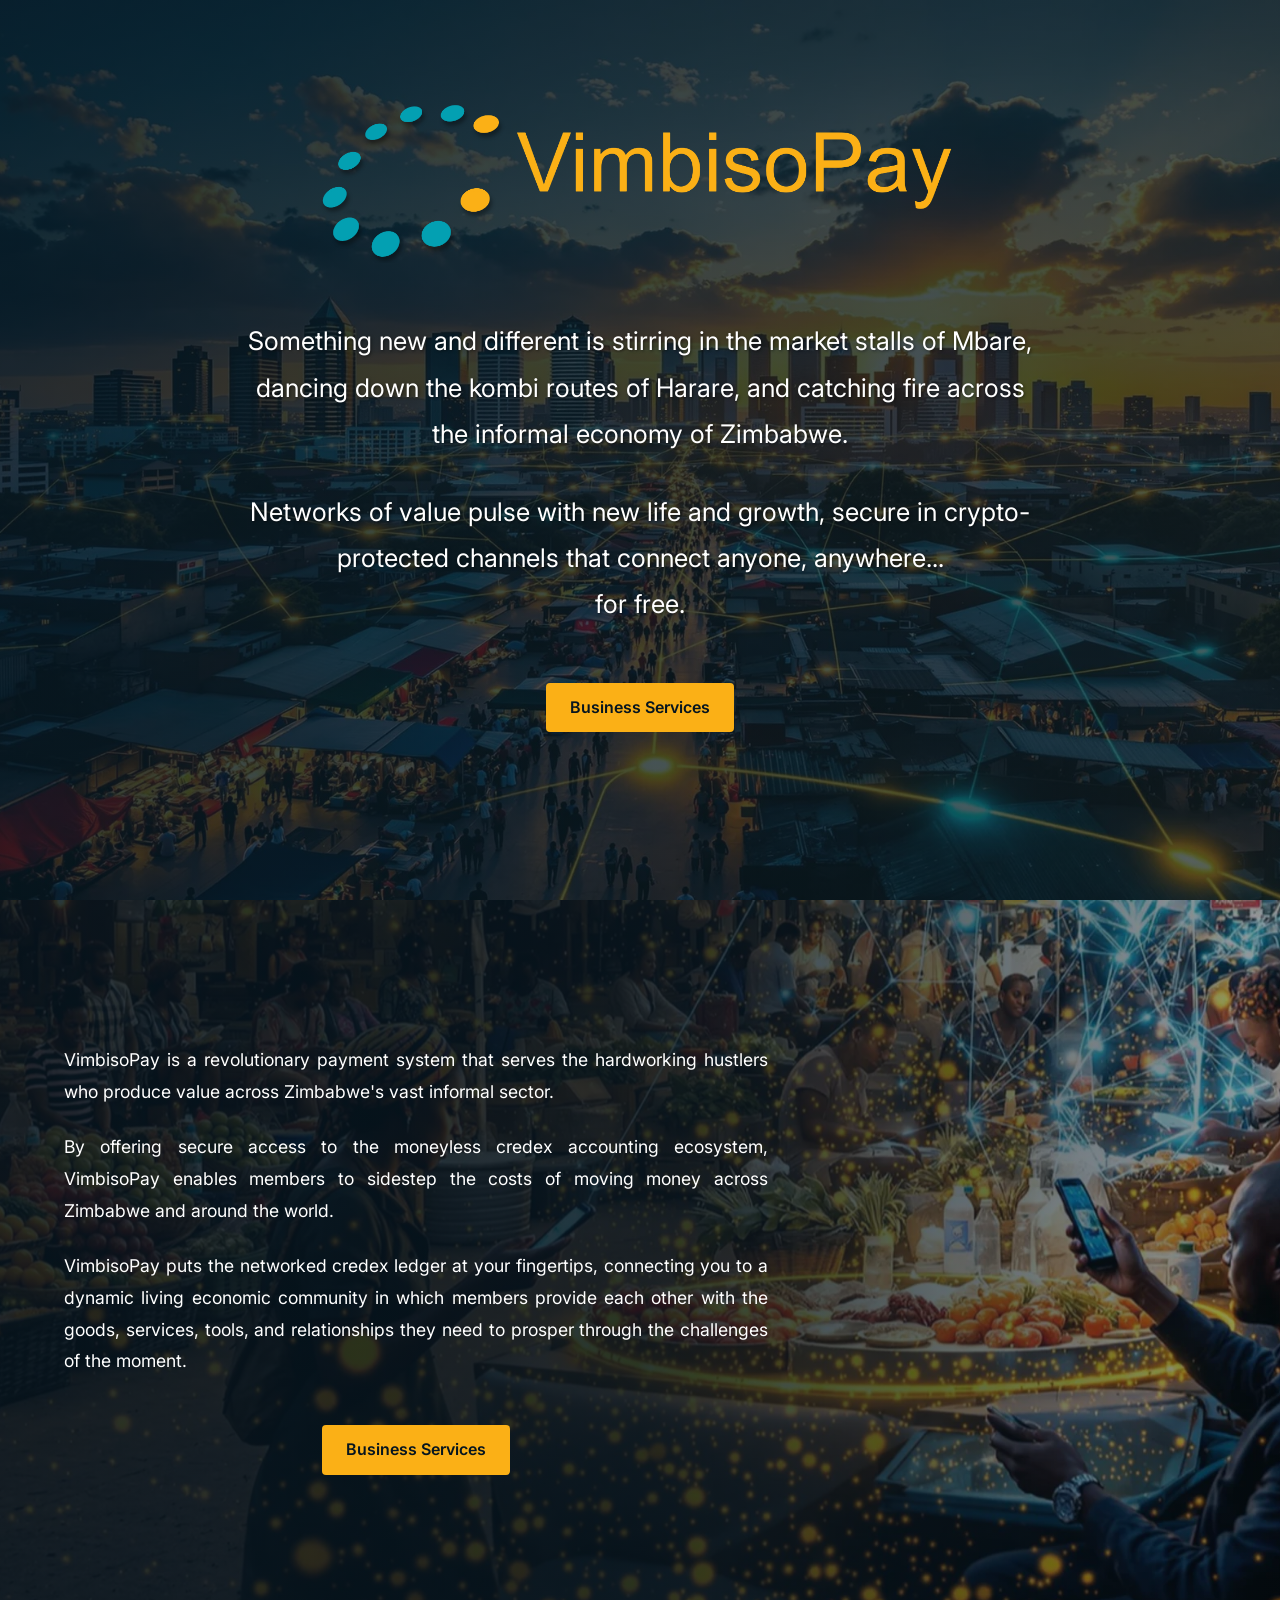
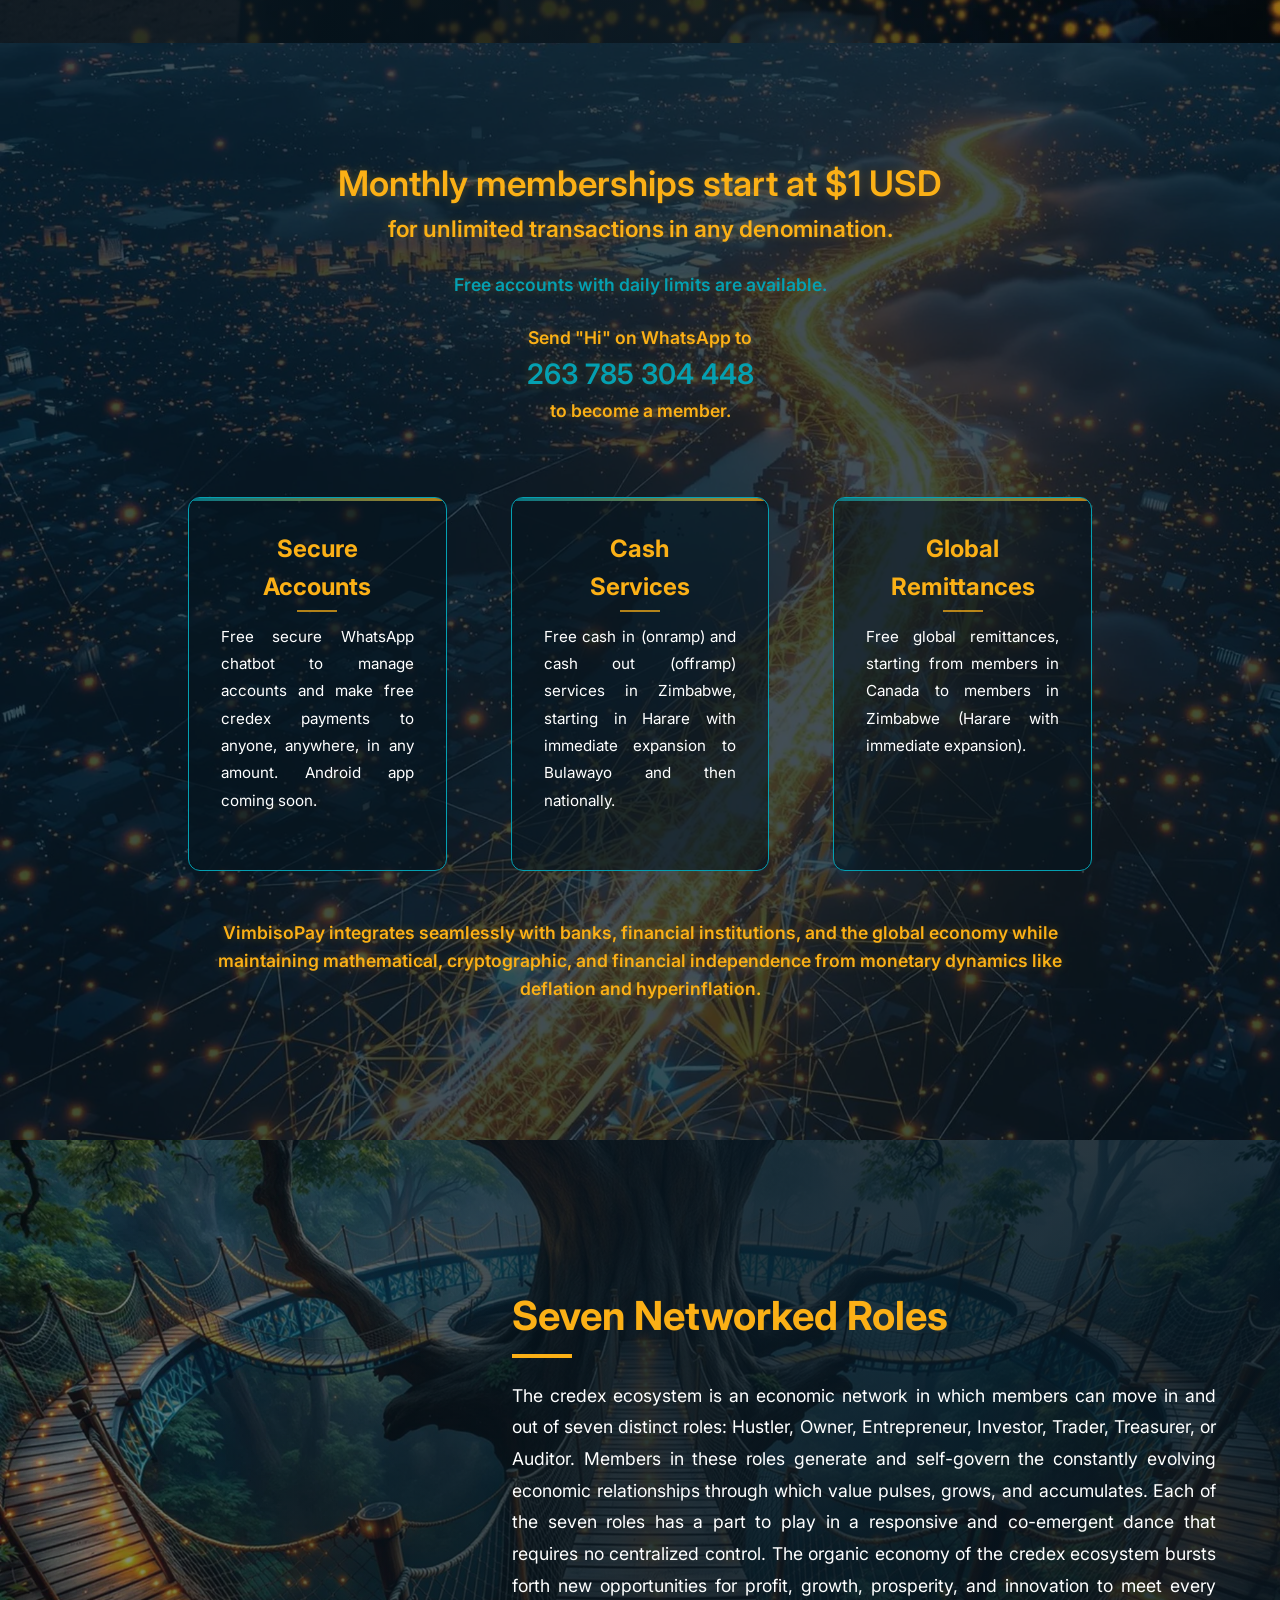
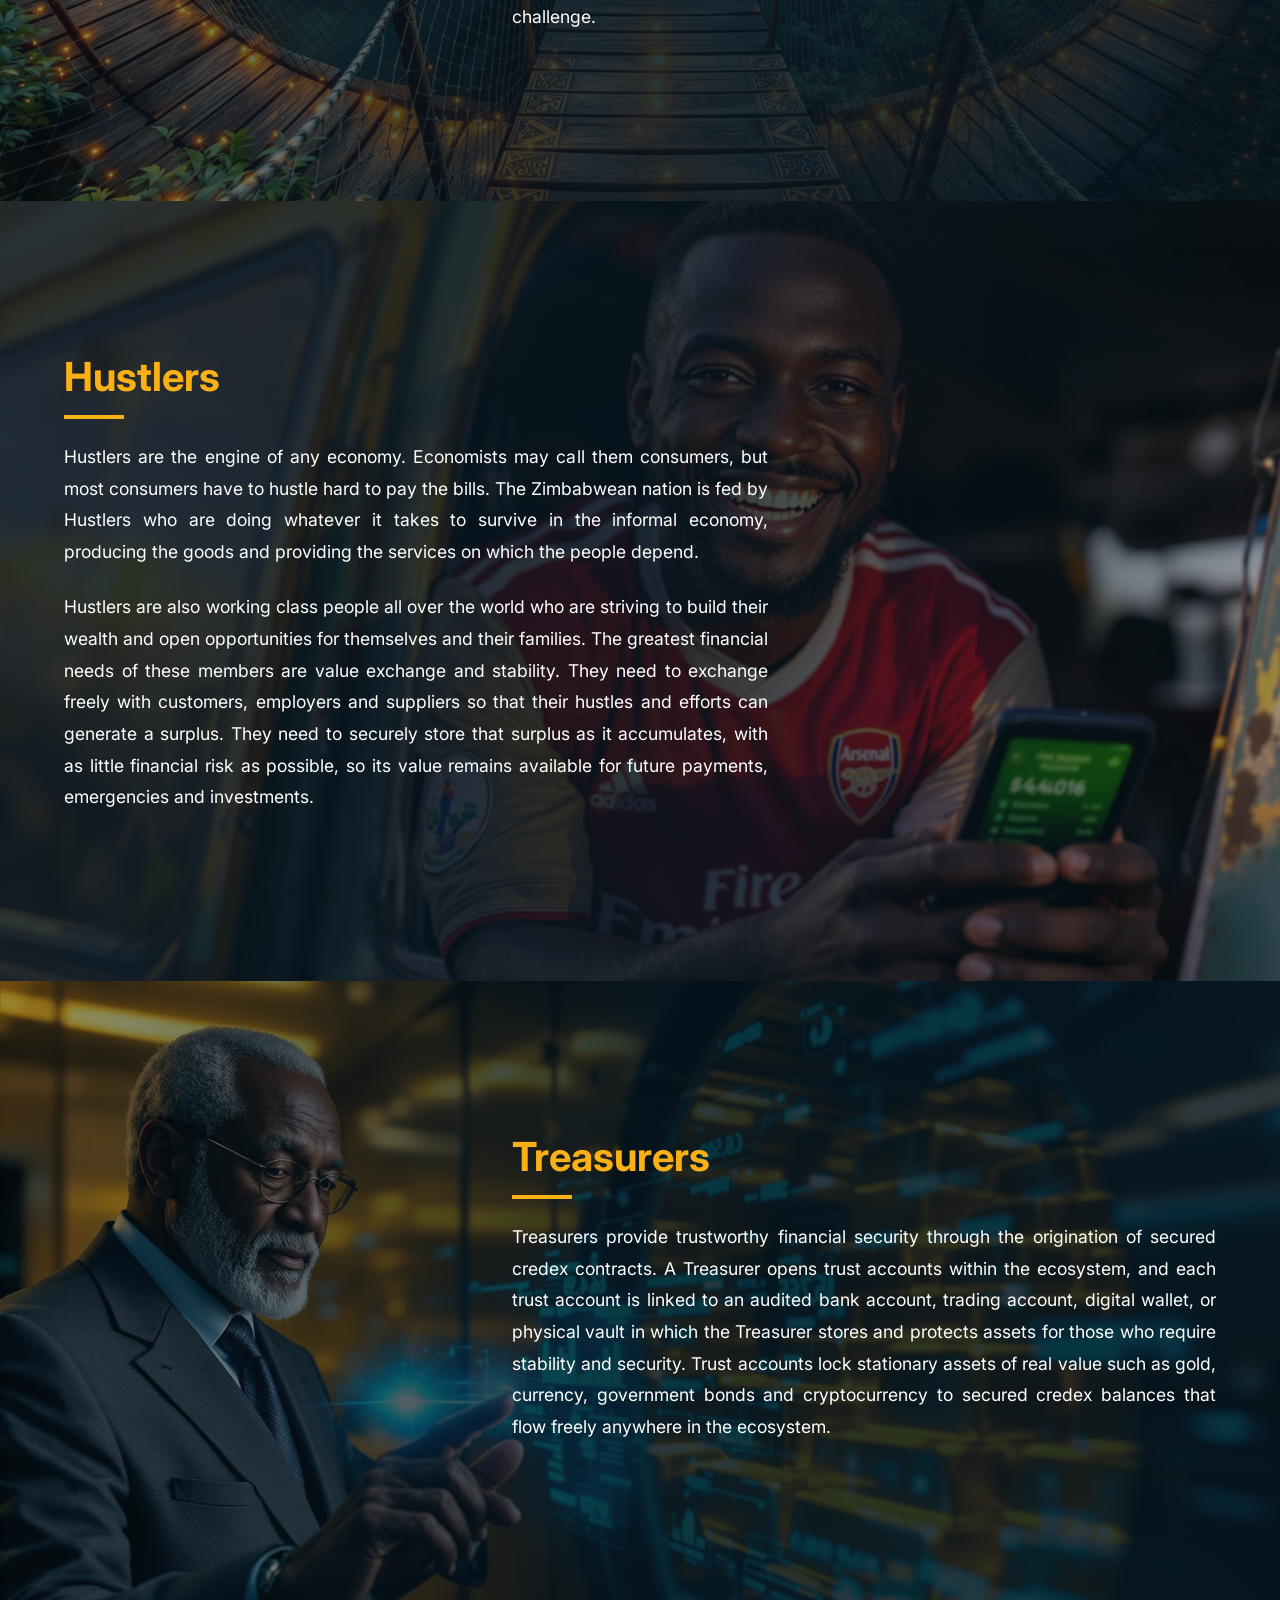
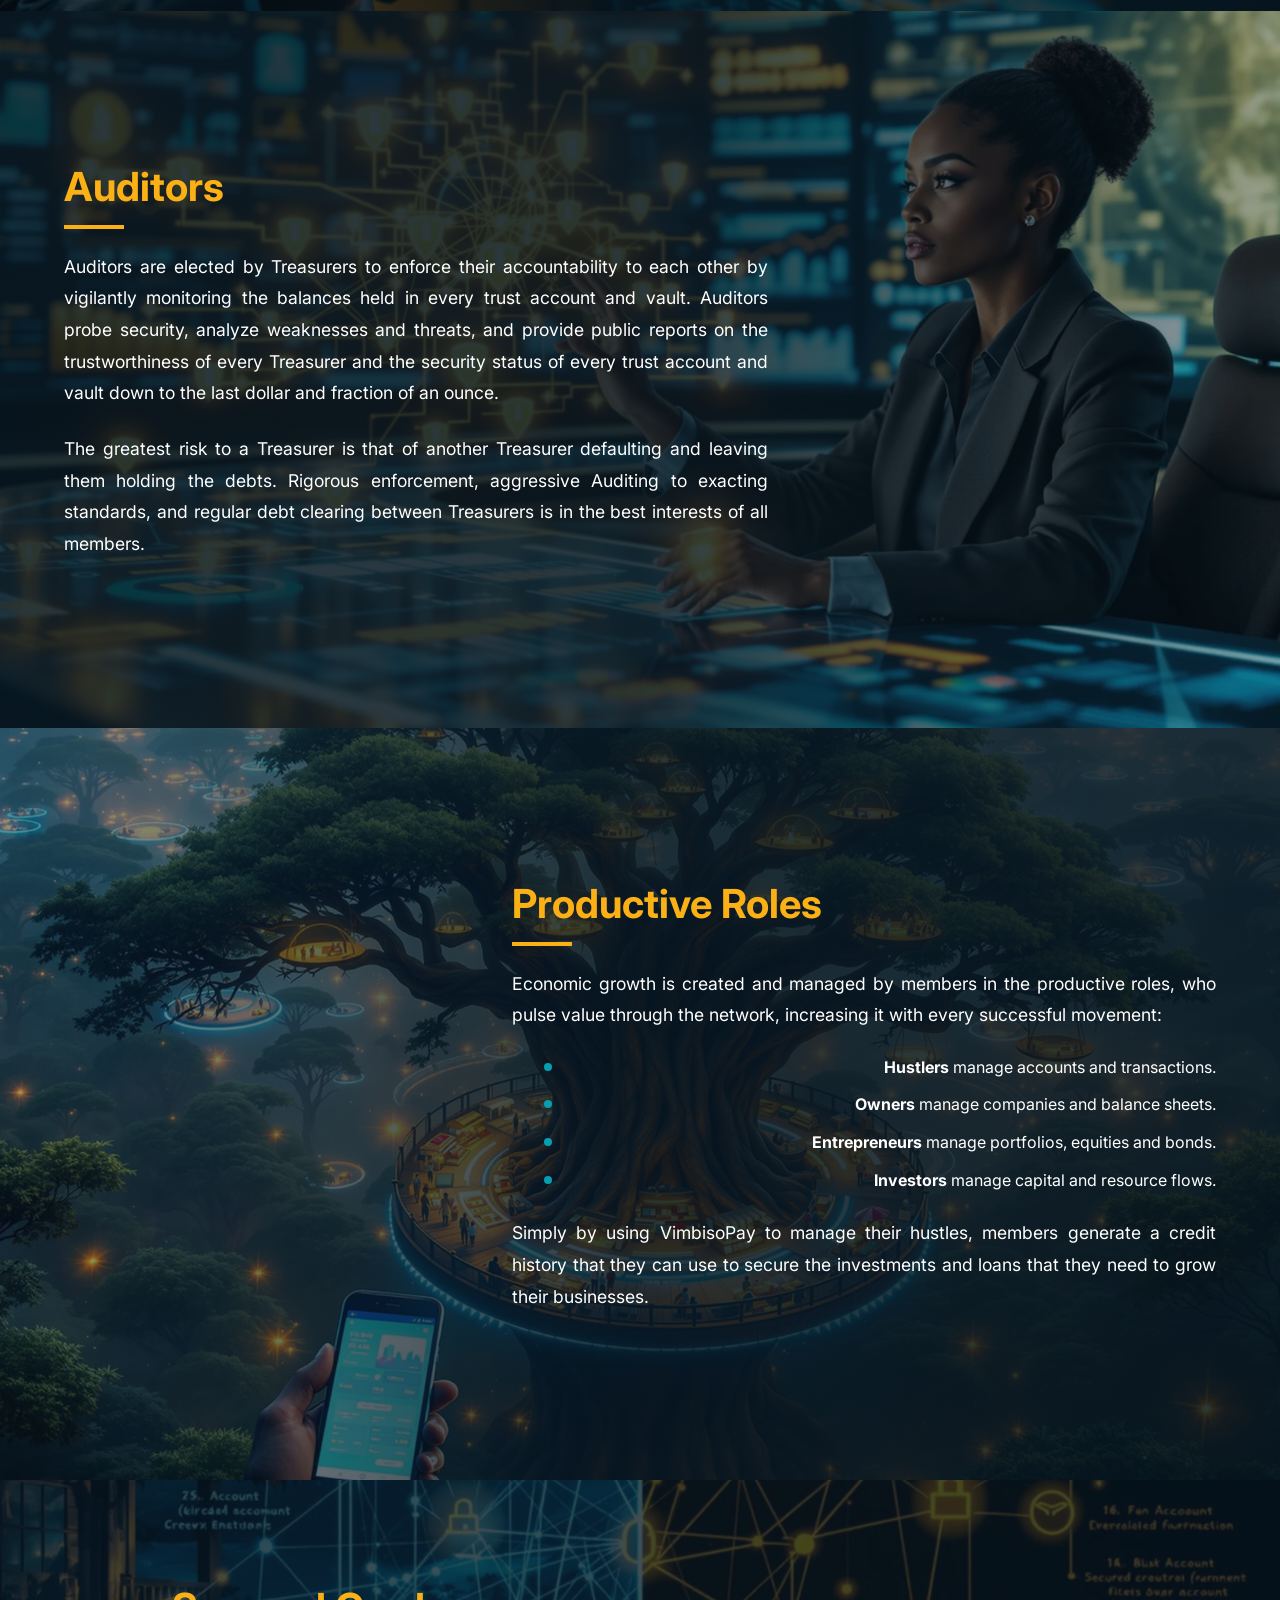
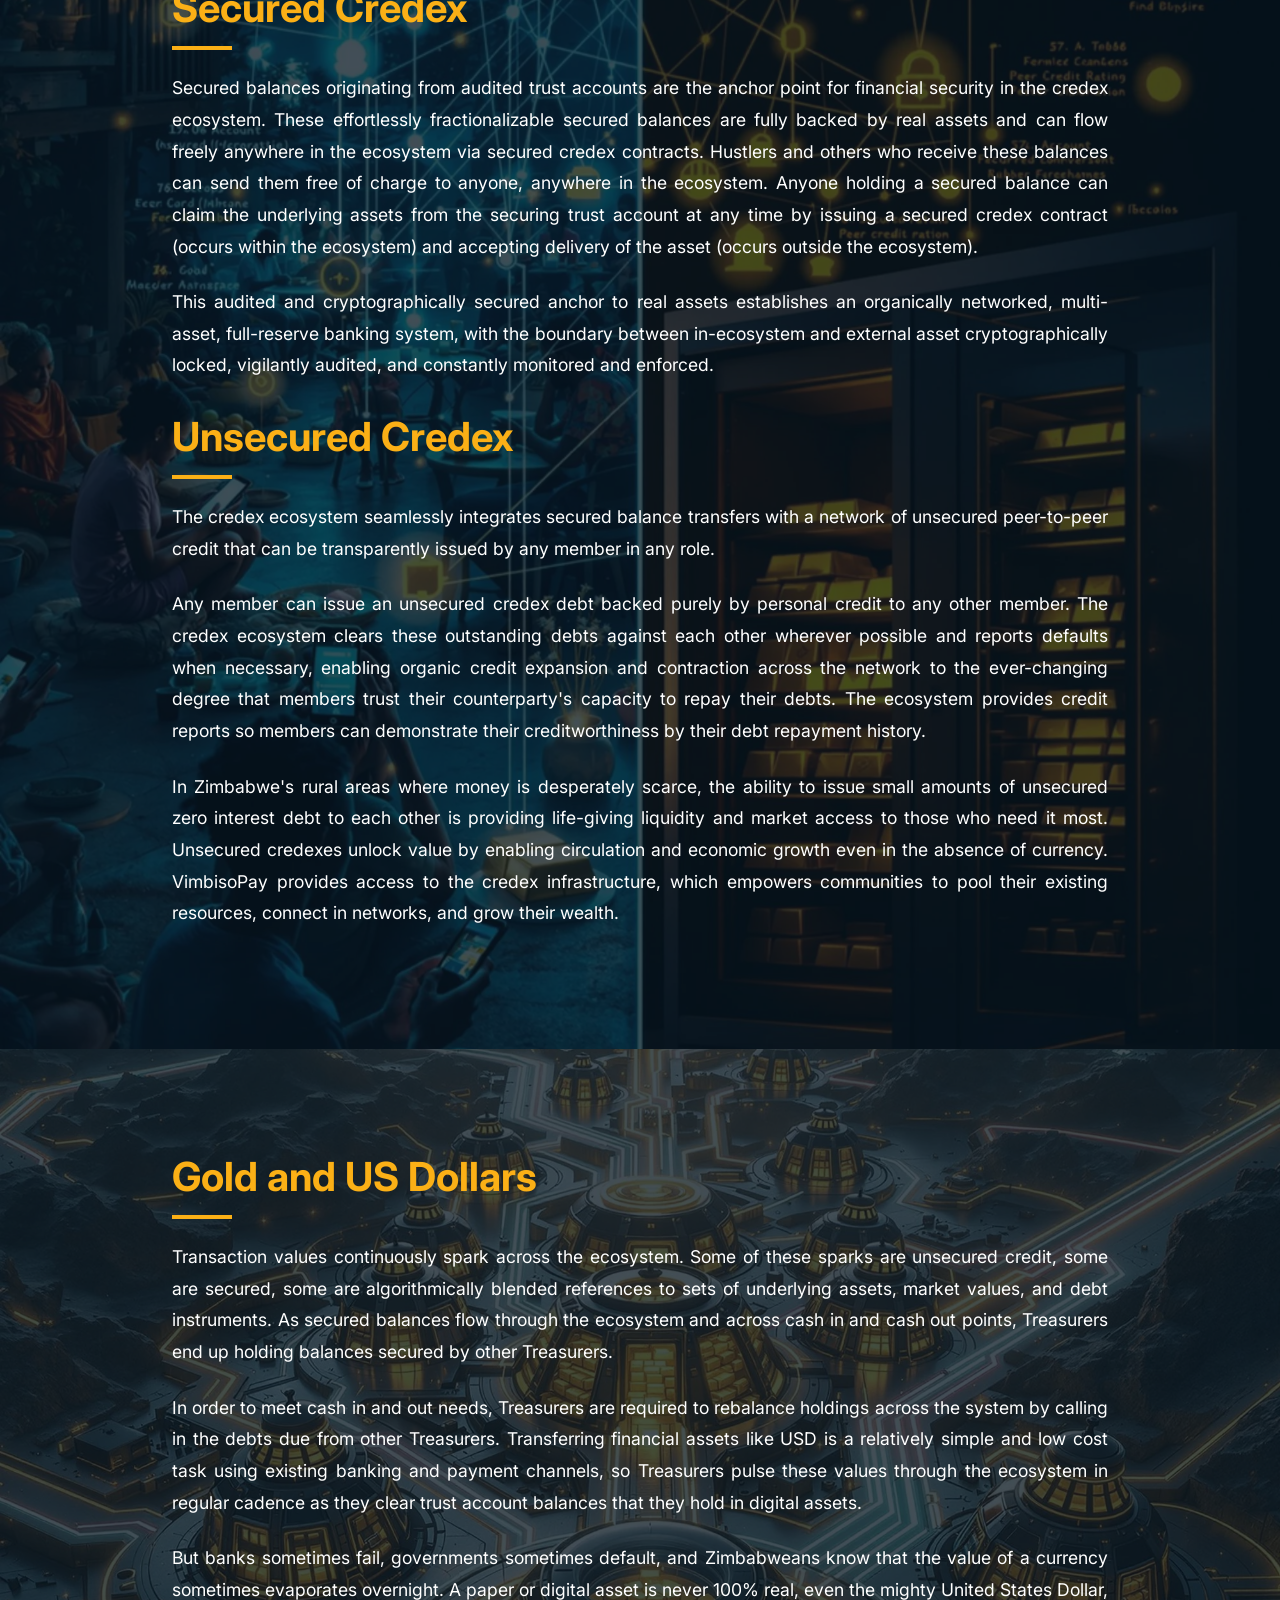
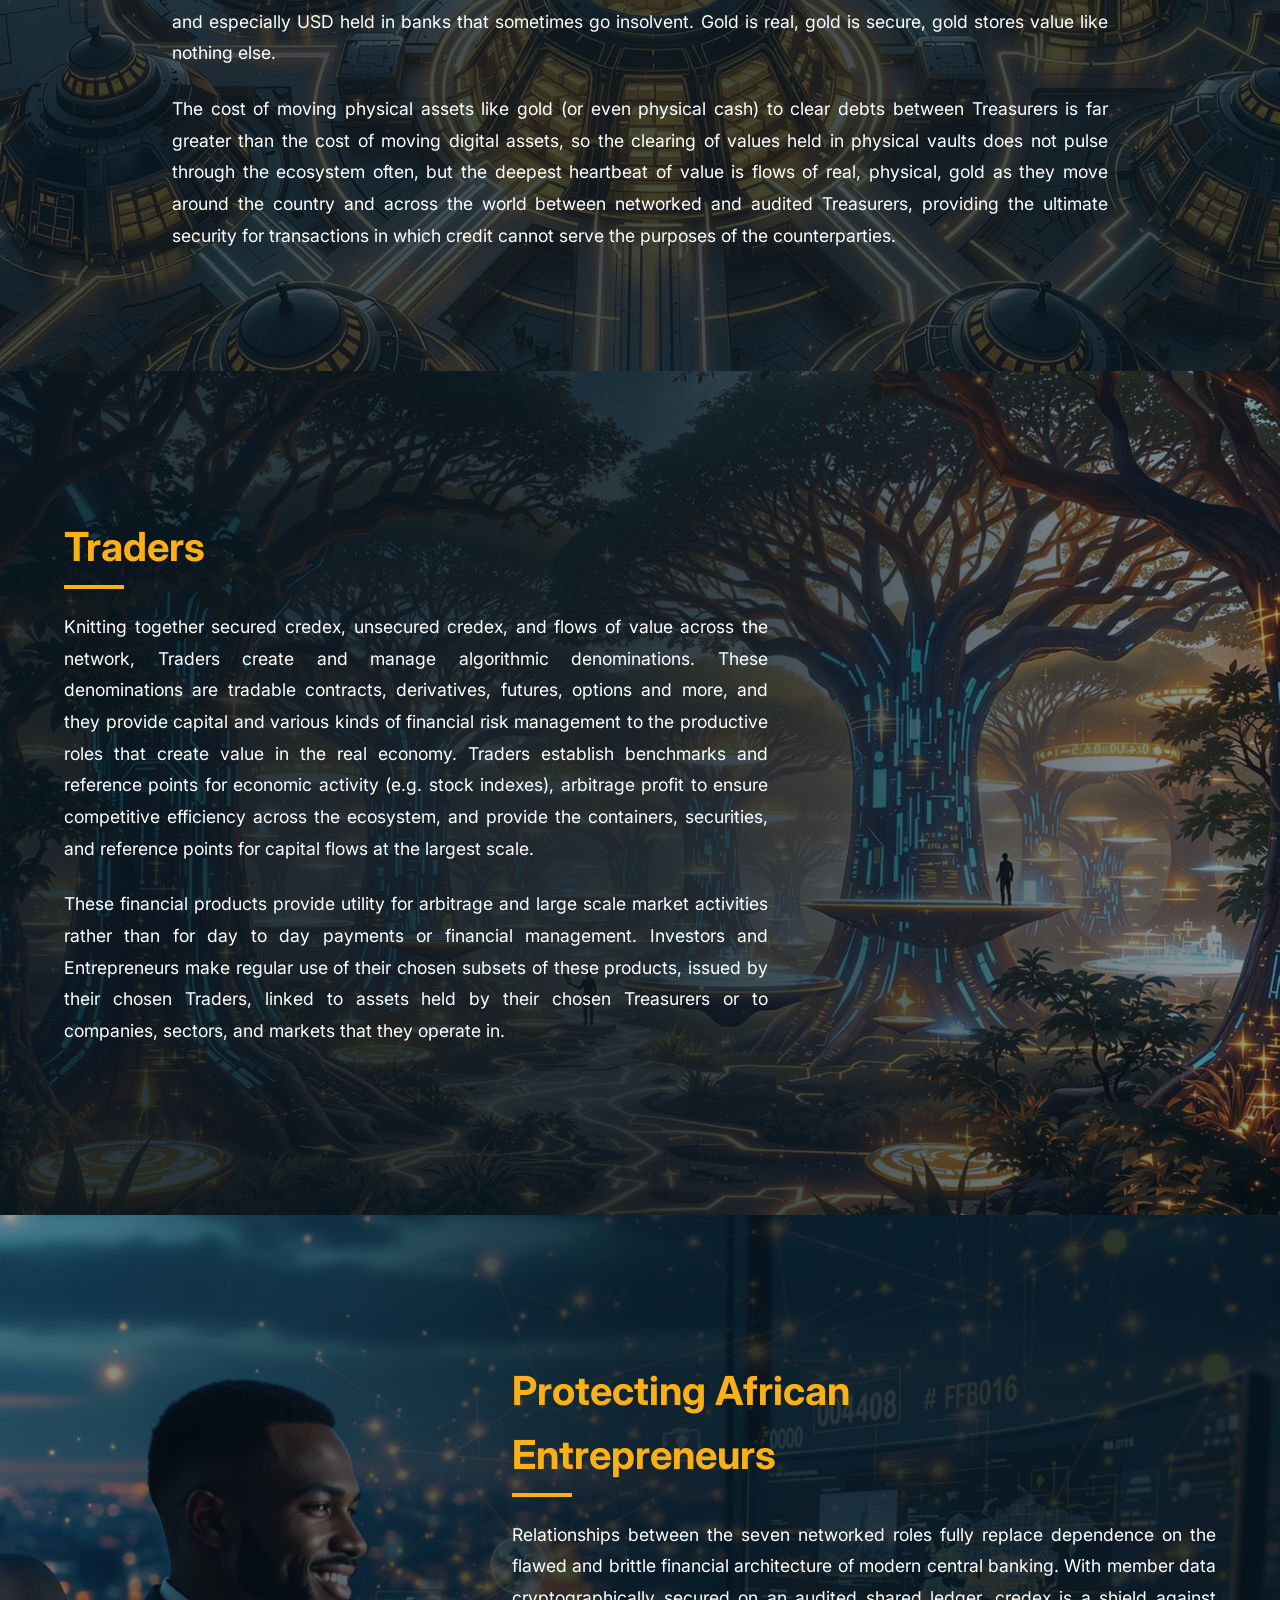
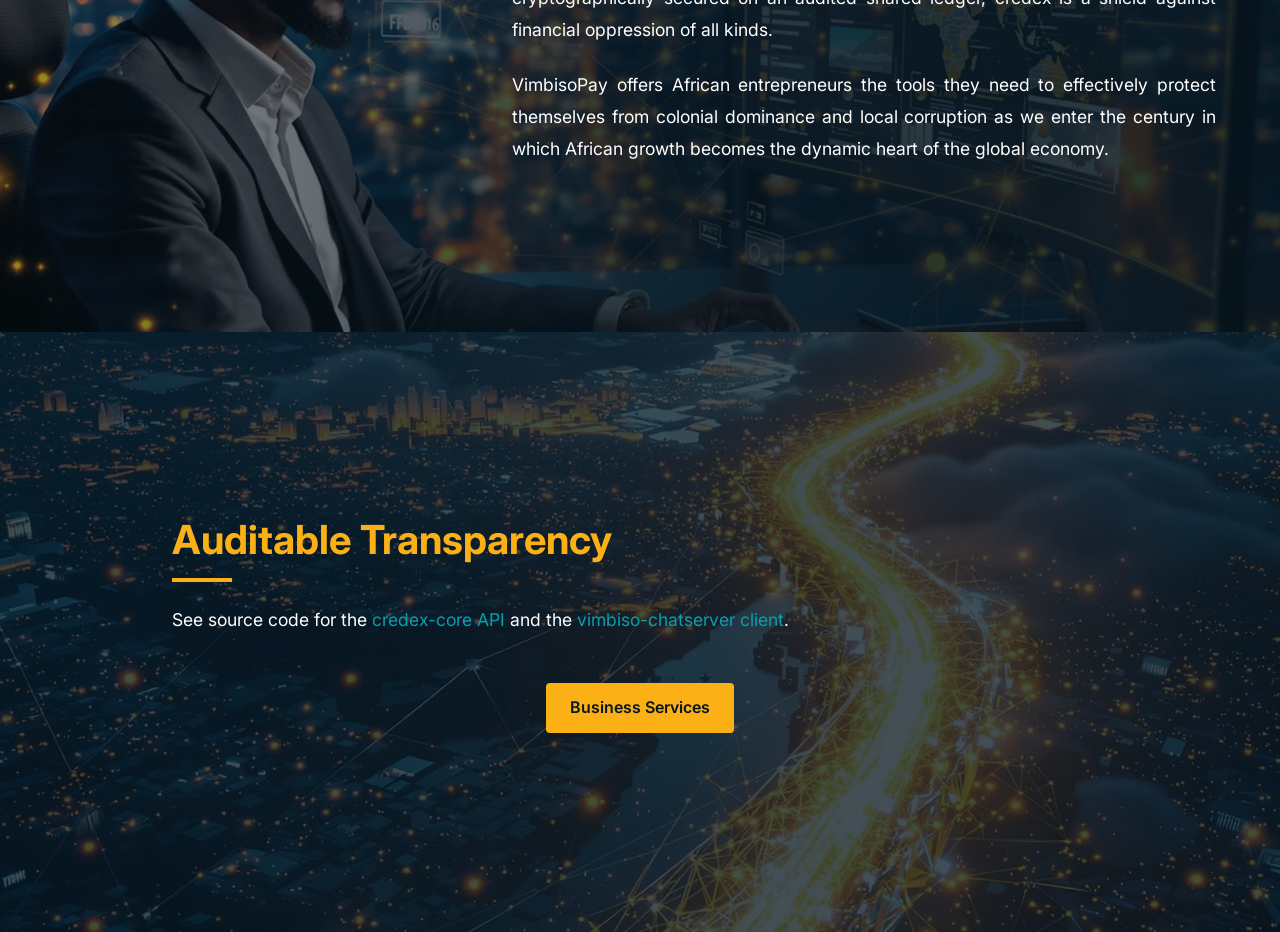
==== app/static_site/index.html @ 1ca25d56 "site again" ====
<!doctype html>
<html lang="en">
  <head>
    <meta charset="UTF-8" />
    <meta name="viewport" content="width=device-width, initial-scale=1.0" />
    <title>VimbisoPay</title>
    <link rel="stylesheet" href="css/style.css" />
    <link
      href="https://fonts.googleapis.com/css2?family=Inter:wght@400;600;700&display=swap"
      rel="stylesheet"
    />
  </head>
  <body>
    <!-- Hero Section -->
    <section class="hero hero--home">
      <picture class="hero__background">
        <source
          srcset="
            images/harare_golden-2000w.webp 2000w,
            images/harare_golden-1200w.webp 1200w,
            images/harare_golden-600w.webp   600w
          "
          type="image/webp"
        />
        <source
          srcset="
            images/harare_golden-2000w.jpg 2000w,
            images/harare_golden-1200w.jpg 1200w,
            images/harare_golden-600w.jpg   600w
          "
          type="image/jpeg"
        />
        <img
          src="images/harare_golden-1200w.jpg"
          alt="Harare cityscape"
          width="1200"
          height="800"
          fetchpriority="high"
        />
      </picture>
      <div class="container hero__content">
        <img src="images/logo.png" alt="VimbisoPay Logo" class="hero__logo" />
        <div class="hero__text">
          <p class="hero__paragraph">
            Something new and different is stirring in the market stalls of Mbare,
            dancing down the kombi routes of Harare, and catching fire across the
            informal economy of Zimbabwe.
          </p>
          <p class="hero__paragraph">
            Networks of value pulse with new life and growth, secure in
            crypto-protected channels that connect anyone, anywhere...<br />for
            free.
          </p>
        </div>
        <div class="hero__actions">
          <a href="business-services.html" class="button button--primary">Business Services</a>
        </div>
      </div>
    </section>

    <!-- Introduction Section -->
    <section class="section section--with-image section--image-right section--intro">
      <picture class="section__background">
        <source
          srcset="
            images/market1-2000w.webp 2000w,
            images/market1-1200w.webp 1200w,
            images/market1-600w.webp   600w
          "
          type="image/webp"
        />
        <source
          srcset="
            images/market1-2000w.jpg 2000w,
            images/market1-1200w.jpg 1200w,
            images/market1-600w.jpg   600w
          "
          type="image/jpeg"
        />
        <img
          src="images/market1-1200w.jpg"
          alt="Market scene"
          width="1200"
          height="800"
          loading="lazy"
        />
      </picture>
      <div class="section__content">
        <p>
          VimbisoPay is a revolutionary payment system that serves the
          hardworking hustlers who produce value across Zimbabwe's vast informal
          sector.
        </p>

        <p>
          By offering secure access to the moneyless credex accounting
          ecosystem, VimbisoPay enables members to sidestep the costs of moving
          money across Zimbabwe and around the world.
        </p>

        <p>
          VimbisoPay puts the networked credex ledger at your fingertips,
          connecting you to a dynamic living economic community in which members
          provide each other with the goods, services, tools, and relationships
          they need to prosper through the challenges of the moment.
        </p>
        <div class="button__container">
          <a href="business-services.html" class="button button--primary">Business Services</a>
        </div>
      </div>
    </section>

    <!-- Using VimbisoPay Section -->
    <section class="section section--full-width section--membership">
      <picture class="section__background">
        <source
          srcset="
            images/membership-2000w.webp 2000w,
            images/membership-1200w.webp 1200w,
            images/membership-600w.webp   600w
          "
          sizes="100vw"
          type="image/webp"
        />
        <source
          srcset="
            images/membership-2000w.jpg 2000w,
            images/membership-1200w.jpg 1200w,
            images/membership-600w.jpg   600w
          "
          sizes="100vw"
          type="image/jpeg"
        />
        <img
          src="images/membership-1200w.jpg"
          alt="VimbisoPay membership background"
          width="1200"
          height="800"
          loading="lazy"
        />
      </picture>
      <div class="section__content">
        <div class="section__intro">
          <p>
            <span class="text--large"
              >Monthly memberships start at $1 USD</span
            ><br />
            <span class="text--medium"
              >for unlimited transactions in any denomination.</span
            >
          </p>
          <p>
            <span class="text--highlight"
              >Free accounts with daily limits are available.</span
            >
          </p>
          <p>
            Send "Hi" on WhatsApp to<br />
            <a href="https://wa.me/263785304448" target="_blank" class="text--whatsapp"
              >263 785 304 448</a
            ><br />to become a member.
          </p>
        </div>

        <div class="service-panel__container">
          <div class="service-panel">
            <h3 class="service-panel__heading">Secure<br />Accounts</h3>
            <p class="service-panel__text">
              Free secure WhatsApp chatbot to manage accounts and make free
              credex payments to anyone, anywhere, in any amount. Android app
              coming soon.
            </p>
          </div>
          <div class="service-panel">
            <h3 class="service-panel__heading">Cash<br />Services</h3>
            <p class="service-panel__text">
              Free cash in (onramp) and cash out (offramp) services in Zimbabwe,
              starting in Harare with immediate expansion to Bulawayo and then
              nationally.
            </p>
          </div>
          <div class="service-panel">
            <h3 class="service-panel__heading">Global<br />Remittances</h3>
            <p class="service-panel__text">
              Free global remittances, starting from members in Canada to
              members in Zimbabwe (Harare with immediate expansion).
            </p>
          </div>
        </div>

        <div class="section__intro">
          <p>
            <span class="text--small"
              >VimbisoPay integrates seamlessly with banks, financial
              institutions, and the global economy while maintaining
              mathematical, cryptographic, and financial independence from
              monetary dynamics like deflation and hyperinflation.</span
            >
          </p>
        </div>
      </div>
    </section>

    <!-- Seven Networked Roles Section -->
    <section class="section section--with-image section--image-left section--network-roles">
      <picture class="section__background">
        <source
          srcset="
            images/seven_networked-2000w.webp 2000w,
            images/seven_networked-1200w.webp 1200w,
            images/seven_networked-600w.webp   600w
          "
          sizes="100vw"
          type="image/webp"
        />
        <source
          srcset="
            images/seven_networked-2000w.jpg 2000w,
            images/seven_networked-1200w.jpg 1200w,
            images/seven_networked-600w.jpg   600w
          "
          sizes="100vw"
          type="image/jpeg"
        />
        <img
          src="images/seven_networked-1200w.jpg"
          alt="Seven networked roles visualization"
          width="1200"
          height="800"
          loading="lazy"
        />
      </picture>
      <div class="section__content">
        <h2>Seven Networked Roles</h2>
        <p>
          The credex ecosystem is an economic network in which members can move
          in and out of seven distinct roles: Hustler, Owner, Entrepreneur,
          Investor, Trader, Treasurer, or Auditor. Members in these roles
          generate and self-govern the constantly evolving economic
          relationships through which value pulses, grows, and accumulates. Each
          of the seven roles has a part to play in a responsive and co-emergent
          dance that requires no centralized control. The organic economy of the
          credex ecosystem bursts forth new opportunities for profit, growth,
          prosperity, and innovation to meet every challenge.
        </p>
      </div>
    </section>

    <!-- Hustlers Section -->
    <section class="section section--with-image section--image-right section--hustlers">
      <picture class="section__background">
        <source
          srcset="
            images/hustlers_market-2000w.webp 2000w,
            images/hustlers_market-1200w.webp 1200w,
            images/hustlers_market-600w.webp   600w
          "
          sizes="100vw"
          type="image/webp"
        />
        <source
          srcset="
            images/hustlers_market-2000w.jpg 2000w,
            images/hustlers_market-1200w.jpg 1200w,
            images/hustlers_market-600w.jpg   600w
          "
          sizes="100vw"
          type="image/jpeg"
        />
        <img
          src="images/hustlers_market-1200w.jpg"
          alt="Hustlers market scene"
          width="1200"
          height="800"
          loading="lazy"
        />
      </picture>
      <div class="section__content">
        <h2>Hustlers</h2>
        <p>
          Hustlers are the engine of any economy. Economists may call them
          consumers, but most consumers have to hustle hard to pay the bills.
          The Zimbabwean nation is fed by Hustlers who are doing whatever it
          takes to survive in the informal economy, producing the goods and
          providing the services on which the people depend.
        </p>

        <p>
          Hustlers are also working class people all over the world who are
          striving to build their wealth and open opportunities for themselves
          and their families. The greatest financial needs of these members are
          value exchange and stability. They need to exchange freely with
          customers, employers and suppliers so that their hustles and efforts
          can generate a surplus. They need to securely store that surplus as it
          accumulates, with as little financial risk as possible, so its value
          remains available for future payments, emergencies and investments.
        </p>
      </div>
    </section>

    <!-- Treasurers Section -->
    <section class="section section--with-image section--image-left section--treasurers">
      <picture class="section__background">
        <source
          srcset="
            images/treasurer-2000w.webp 2000w,
            images/treasurer-1200w.webp 1200w,
            images/treasurer-600w.webp   600w
          "
          sizes="100vw"
          type="image/webp"
        />
        <source
          srcset="
            images/treasurer-2000w.jpg 2000w,
            images/treasurer-1200w.jpg 1200w,
            images/treasurer-600w.jpg   600w
          "
          sizes="100vw"
          type="image/jpeg"
        />
        <img
          src="images/treasurer-1200w.jpg"
          alt="Treasurer role visualization"
          width="1200"
          height="800"
          loading="lazy"
        />
      </picture>
      <div class="section__content">
        <h2>Treasurers</h2>
        <p>
          Treasurers provide trustworthy financial security through the
          origination of secured credex contracts. A Treasurer opens trust
          accounts within the ecosystem, and each trust account is linked to an
          audited bank account, trading account, digital wallet, or physical
          vault in which the Treasurer stores and protects assets for those who
          require stability and security. Trust accounts lock stationary assets
          of real value such as gold, currency, government bonds and
          cryptocurrency to secured credex balances that flow freely anywhere in
          the ecosystem.
        </p>
      </div>
    </section>

    <!-- Auditors Section -->
    <section class="section section--with-image section--image-right section--auditors">
      <picture class="section__background">
        <source
          srcset="
            images/auditor_workspace-2000w.webp 2000w,
            images/auditor_workspace-1200w.webp 1200w,
            images/auditor_workspace-600w.webp   600w
          "
          sizes="100vw"
          type="image/webp"
        />
        <source
          srcset="
            images/auditor_workspace-2000w.jpg 2000w,
            images/auditor_workspace-1200w.jpg 1200w,
            images/auditor_workspace-600w.jpg   600w
          "
          sizes="100vw"
          type="image/jpeg"
        />
        <img
          src="images/auditor_workspace-1200w.jpg"
          alt="Auditor workspace visualization"
          width="1200"
          height="800"
          loading="lazy"
        />
      </picture>
      <div class="section__content">
        <h2>Auditors</h2>
        <p>
          Auditors are elected by Treasurers to enforce their accountability to
          each other by vigilantly monitoring the balances held in every trust
          account and vault. Auditors probe security, analyze weaknesses and
          threats, and provide public reports on the trustworthiness of every
          Treasurer and the security status of every trust account and vault
          down to the last dollar and fraction of an ounce.
        </p>

        <p>
          The greatest risk to a Treasurer is that of another Treasurer
          defaulting and leaving them holding the debts. Rigorous enforcement,
          aggressive Auditing to exacting standards, and regular debt clearing
          between Treasurers is in the best interests of all members.
        </p>
      </div>
    </section>

    <!-- Productive Roles Section -->
    <section class="section section--with-image section--image-left section--productive-roles">
      <picture class="section__background">
        <source
          srcset="
            images/productive_roles-2000w.webp 2000w,
            images/productive_roles-1200w.webp 1200w,
            images/productive_roles-600w.webp   600w
          "
          sizes="100vw"
          type="image/webp"
        />
        <source
          srcset="
            images/productive_roles-2000w.jpg 2000w,
            images/productive_roles-1200w.jpg 1200w,
            images/productive_roles-600w.jpg   600w
          "
          sizes="100vw"
          type="image/jpeg"
        />
        <img
          src="images/productive_roles-1200w.jpg"
          alt="Productive roles visualization"
          width="1200"
          height="800"
          loading="lazy"
        />
      </picture>
      <div class="section__content">
        <h2>Productive Roles</h2>
        <p>
          Economic growth is created and managed by members in the productive
          roles, who pulse value through the network, increasing it with every
          successful movement:
        </p>
        <ul>
          <li><strong>Hustlers</strong> manage accounts and transactions.</li>
          <li><strong>Owners</strong> manage companies and balance sheets.</li>
          <li><strong>Entrepreneurs</strong> manage portfolios, equities and bonds.</li>
          <li><strong>Investors</strong> manage capital and resource flows.</li>
        </ul>

        <p>
          Simply by using VimbisoPay to manage their hustles, members generate a
          credit history that they can use to secure the investments and loans
          that they need to grow their businesses.
        </p>
      </div>
    </section>

    <!-- Credex Section -->
    <section class="section section--full-width section--credex">
      <picture class="section__background">
        <source
          srcset="
            images/secured_unsecured-2000w.webp 2000w,
            images/secured_unsecured-1200w.webp 1200w,
            images/secured_unsecured-600w.webp   600w
          "
          sizes="100vw"
          type="image/webp"
        />
        <source
          srcset="
            images/secured_unsecured-2000w.jpg 2000w,
            images/secured_unsecured-1200w.jpg 1200w,
            images/secured_unsecured-600w.jpg   600w
          "
          sizes="100vw"
          type="image/jpeg"
        />
        <img
          src="images/secured_unsecured-1200w.jpg"
          alt="Secured and unsecured credex visualization"
          width="1200"
          height="800"
          loading="lazy"
        />
      </picture>
      <div class="section__content">
        <div class="credexes">
          <h2>Secured Credex</h2>
          <p>
            Secured balances originating from audited trust accounts are the
            anchor point for financial security in the credex ecosystem. These
            effortlessly fractionalizable secured balances are fully backed by
            real assets and can flow freely anywhere in the ecosystem via
            secured credex contracts. Hustlers and others who receive these
            balances can send them free of charge to anyone, anywhere in the
            ecosystem. Anyone holding a secured balance can claim the underlying
            assets from the securing trust account at any time by issuing a
            secured credex contract (occurs within the ecosystem) and accepting
            delivery of the asset (occurs outside the ecosystem).
          </p>

          <p>
            This audited and cryptographically secured anchor to real assets
            establishes an organically networked, multi-asset, full-reserve
            banking system, with the boundary between in-ecosystem and external
            asset cryptographically locked, vigilantly audited, and constantly
            monitored and enforced.
          </p>
          <h2>Unsecured Credex</h2>
          <p>
            The credex ecosystem seamlessly integrates secured balance transfers
            with a network of unsecured peer-to-peer credit that can be
            transparently issued by any member in any role.
          </p>

          <p>
            Any member can issue an unsecured credex debt backed purely by
            personal credit to any other member. The credex ecosystem clears
            these outstanding debts against each other wherever possible and
            reports defaults when necessary, enabling organic credit expansion
            and contraction across the network to the ever-changing degree that
            members trust their counterparty's capacity to repay their debts.
            The ecosystem provides credit reports so members can demonstrate
            their creditworthiness by their debt repayment history.
          </p>

          <p>
            In Zimbabwe's rural areas where money is desperately scarce, the
            ability to issue small amounts of unsecured zero interest debt to
            each other is providing life-giving liquidity and market access to
            those who need it most. Unsecured credexes unlock value by enabling
            circulation and economic growth even in the absence of currency.
            VimbisoPay provides access to the credex infrastructure, which
            empowers communities to pool their existing resources, connect in
            networks, and grow their wealth.
          </p>
        </div>
      </div>
    </section>

    <!-- Gold and US Dollars -->
    <section class="section section--full-width section--security">
      <picture class="section__background">
        <source
          srcset="
            images/security-2000w.webp 2000w,
            images/security-1200w.webp 1200w,
            images/security-600w.webp   600w
          "
          type="image/webp"
        />
        <source
          srcset="
            images/security-2000w.jpg 2000w,
            images/security-1200w.jpg 1200w,
            images/security-600w.jpg   600w
          "
          type="image/jpeg"
        />
        <img
          src="images/security-1200w.jpg"
          alt="Security assets visualization"
          width="1200"
          height="800"
          loading="lazy"
        />
      </picture>
      <div class="section__content">
        <h2>Gold and US Dollars</h2>

        <p>
          Transaction values continuously spark across the ecosystem. Some of
          these sparks are unsecured credit, some are secured, some are
          algorithmically blended references to sets of underlying assets,
          market values, and debt instruments. As secured balances flow through
          the ecosystem and across cash in and cash out points, Treasurers end
          up holding balances secured by other Treasurers.
        </p>

        <p>
          In order to meet cash in and out needs, Treasurers are required to
          rebalance holdings across the system by calling in the debts due from
          other Treasurers. Transferring financial assets like USD is a
          relatively simple and low cost task using existing banking and payment
          channels, so Treasurers pulse these values through the ecosystem in
          regular cadence as they clear trust account balances that they hold in
          digital assets.
        </p>

        <p>
          But banks sometimes fail, governments sometimes default, and
          Zimbabweans know that the value of a currency sometimes evaporates
          overnight. A paper or digital asset is never 100% real, even the
          mighty United States Dollar, and especially USD held in banks that
          sometimes go insolvent. Gold is real, gold is secure, gold stores
          value like nothing else.
        </p>

        <p>
          The cost of moving physical assets like gold (or even physical cash)
          to clear debts between Treasurers is far greater than the cost of
          moving digital assets, so the clearing of values held in physical
          vaults does not pulse through the ecosystem often, but the deepest
          heartbeat of value is flows of real, physical, gold as they move
          around the country and across the world between networked and audited
          Treasurers, providing the ultimate security for transactions in which
          credit cannot serve the purposes of the counterparties.
        </p>
      </div>
    </section>

    <!-- Traders -->
    <section class="section section--with-image section--image-right section--traders">
      <picture class="section__background">
        <source
          srcset="
            images/trader_screens-2000w.webp 2000w,
            images/trader_screens-1200w.webp 1200w,
            images/trader_screens-600w.webp   600w
          "
          sizes="100vw"
          type="image/webp"
        />
        <source
          srcset="
            images/trader_screens-2000w.jpg 2000w,
            images/trader_screens-1200w.jpg 1200w,
            images/trader_screens-600w.jpg   600w
          "
          sizes="100vw"
          type="image/jpeg"
        />
        <img
          src="images/trader_screens-1200w.jpg"
          alt="Trader screens visualization"
          width="1200"
          height="800"
          loading="lazy"
        />
      </picture>
      <div class="section__content">
        <h2>Traders</h2>
        <p>
          Knitting together secured credex, unsecured credex, and flows of value
          across the network, Traders create and manage algorithmic
          denominations. These denominations are tradable contracts,
          derivatives, futures, options and more, and they provide capital and
          various kinds of financial risk management to the productive roles
          that create value in the real economy. Traders establish benchmarks
          and reference points for economic activity (e.g. stock indexes),
          arbitrage profit to ensure competitive efficiency across the
          ecosystem, and provide the containers, securities, and reference
          points for capital flows at the largest scale.
        </p>

        <p>
          These financial products provide utility for arbitrage and large scale
          market activities rather than for day to day payments or financial
          management. Investors and Entrepreneurs make regular use of their
          chosen subsets of these products, issued by their chosen Traders, linked to assets held by their chosen Treasurers or to companies, sectors, and markets that they operate in.
        </p>
      </div>
    </section>

    <!-- ZWG Section
    <section class="section section--ziggy">
      <div class="section__content">
        <h2>Ziggy</h2>
        <p>
          The Zimbabwean Gold (ZWG) denomination created by the Reserve Bank of
          Zimbabwe (RBZ) in 2024 is an innovative example of an algorithmic
          denomination. However, because the RBZ does not make the ZWG algorithm
          public, or share audits of the holdings on which the value of the
          currency is based, and because the Mnangangwa regime jails those
          caught trading ZWG at market rates, the ZWG denomination does not meet
          credex ecosystem standards at this time and unfortunately must be
          excluded until these issues are addressed.
        </p>
      </div>
      <div class="image-container">
        <picture>
          <source
            srcset="
              images/ziggy-2000w.webp 2000w,
              images/ziggy-1200w.webp 1200w,
              images/ziggy-600w.webp 600w"
            sizes="(max-width: 768px) 100vw, 55vw"
            type="image/webp"
          />
          <source
            srcset="
              images/ziggy-2000w.jpg 2000w,
              images/ziggy-1200w.jpg 1200w,
              images/ziggy-600w.jpg 600w"
            sizes="(max-width: 768px) 100vw, 55vw"
            type="image/jpeg"
          />
          <img
            src="images/ziggy-1200w.jpg"
            alt="Zimbabwean Gold (ZWG) Denomination"
            width="1200"
            height="800"
            loading="lazy"
          />
        </picture>
      </div>
    </section>
  -->

    <!-- Global Connection Section -->
    <section class="section section--with-image section--image-left section--african-entrepreneurs">
      <picture class="section__background">
        <source
          srcset="
            images/protected-2000w.webp 2000w,
            images/protected-1200w.webp 1200w,
            images/protected-600w.webp   600w
          "
          sizes="100vw"
          type="image/webp"
        />
        <source
          srcset="
            images/protected-2000w.jpg 2000w,
            images/protected-1200w.jpg 1200w,
            images/protected-600w.jpg   600w
          "
          sizes="100vw"
          type="image/jpeg"
        />
        <img
          src="images/protected-1200w.jpg"
          alt="African entrepreneurs visualization"
          width="1200"
          height="800"
          loading="lazy"
        />
      </picture>
      <div class="section__content">
        <h2>Protecting African<br />Entrepreneurs</h2>
        <p>
          Relationships between the seven networked roles fully replace
          dependence on the flawed and brittle financial architecture of modern
          central banking. With member data cryptographically secured on an
          audited shared ledger, credex is a shield against financial oppression
          of all kinds.
        </p>

        <p>
          VimbisoPay offers African entrepreneurs the tools they need to
          effectively protect themselves from colonial dominance and local
          corruption as we enter the century in which African growth becomes the
          dynamic heart of the global economy.
        </p>
      </div>
    </section>

    <!-- Transparency Section -->
    <section class="section section--full-width section--transparency">
      <picture class="section__background">
        <source
          srcset="
            images/membership-2000w.webp 2000w,
            images/membership-1200w.webp 1200w,
            images/membership-600w.webp   600w
          "
          sizes="100vw"
          type="image/webp"
        />
        <source
          srcset="
            images/membership-2000w.jpg 2000w,
            images/membership-1200w.jpg 1200w,
            images/membership-600w.jpg   600w
          "
          sizes="100vw"
          type="image/jpeg"
        />
        <img
          src="images/membership-1200w.jpg"
          alt="VimbisoPay transparency background"
          width="1200"
          height="800"
          loading="lazy"
        />
      </picture>
      <div class="section__content">
        <h2>Auditable Transparency</h2>
        <p>
          See source code for the
          <a href="https://github.com/Great-Sun-Group/credex-core"
            >credex-core API</a
          >
          and the
          <a href="https://github.com/Great-Sun-Group/vimbiso-chatserver"
            >vimbiso-chatserver client</a
          >.
        </p>
        <div class="button__container">
          <a href="business-services.html" class="button button--primary">Business Services</a>
        </div>
      </div>
    </section>

    <script>
      document.addEventListener("DOMContentLoaded", () => {
        const root = document.documentElement;
        const hero = document.querySelector(".hero");
        const heroHeight = hero.offsetHeight;

        window.addEventListener("scroll", () => {
          const scrollPosition = window.scrollY;
          const maxScroll = heroHeight / 2;
          const opacity = Math.max(
            0.85 - (scrollPosition / maxScroll) * 0.85,
            0
          );
          root.style.setProperty("--overlay-opacity", opacity);
        });
      });
    </script>
  </body>
</html>
---- app/static_site/css/style.css ----
/* Base styles */
@import 'base/_variables.css';
@import 'base/_reset.css';
@import 'base/_typography.css';

/* Components */
@import 'components/_buttons.css';

/* Layouts */
@import 'layouts/_base-layouts.css';
@import 'layouts/_containers.css';
@import 'layouts/_section.css';
@import 'layouts/_grid.css';

/* Sections */
/* Heroes */
@import 'sections/heroes/_base-hero.css';
@import 'sections/heroes/_home-hero.css';
@import 'sections/heroes/_business-hero.css';

/* Content Sections */
@import 'sections/content/_text-image-left.css';
@import 'sections/content/_text-image-right.css';
@import 'sections/content/_full-width.css';

/* Specialized Sections */
@import 'sections/specialized/_membership.css';
@import 'sections/specialized/_team.css';
@import 'sections/specialized/_getting-started.css';

/* Utilities */
@import 'utilities/_spacing.css';
@import 'utilities/_text.css';
@import 'utilities/_visibility.css';

/* Hide Image Prompts */
.image-prompt {
  display: none;
}
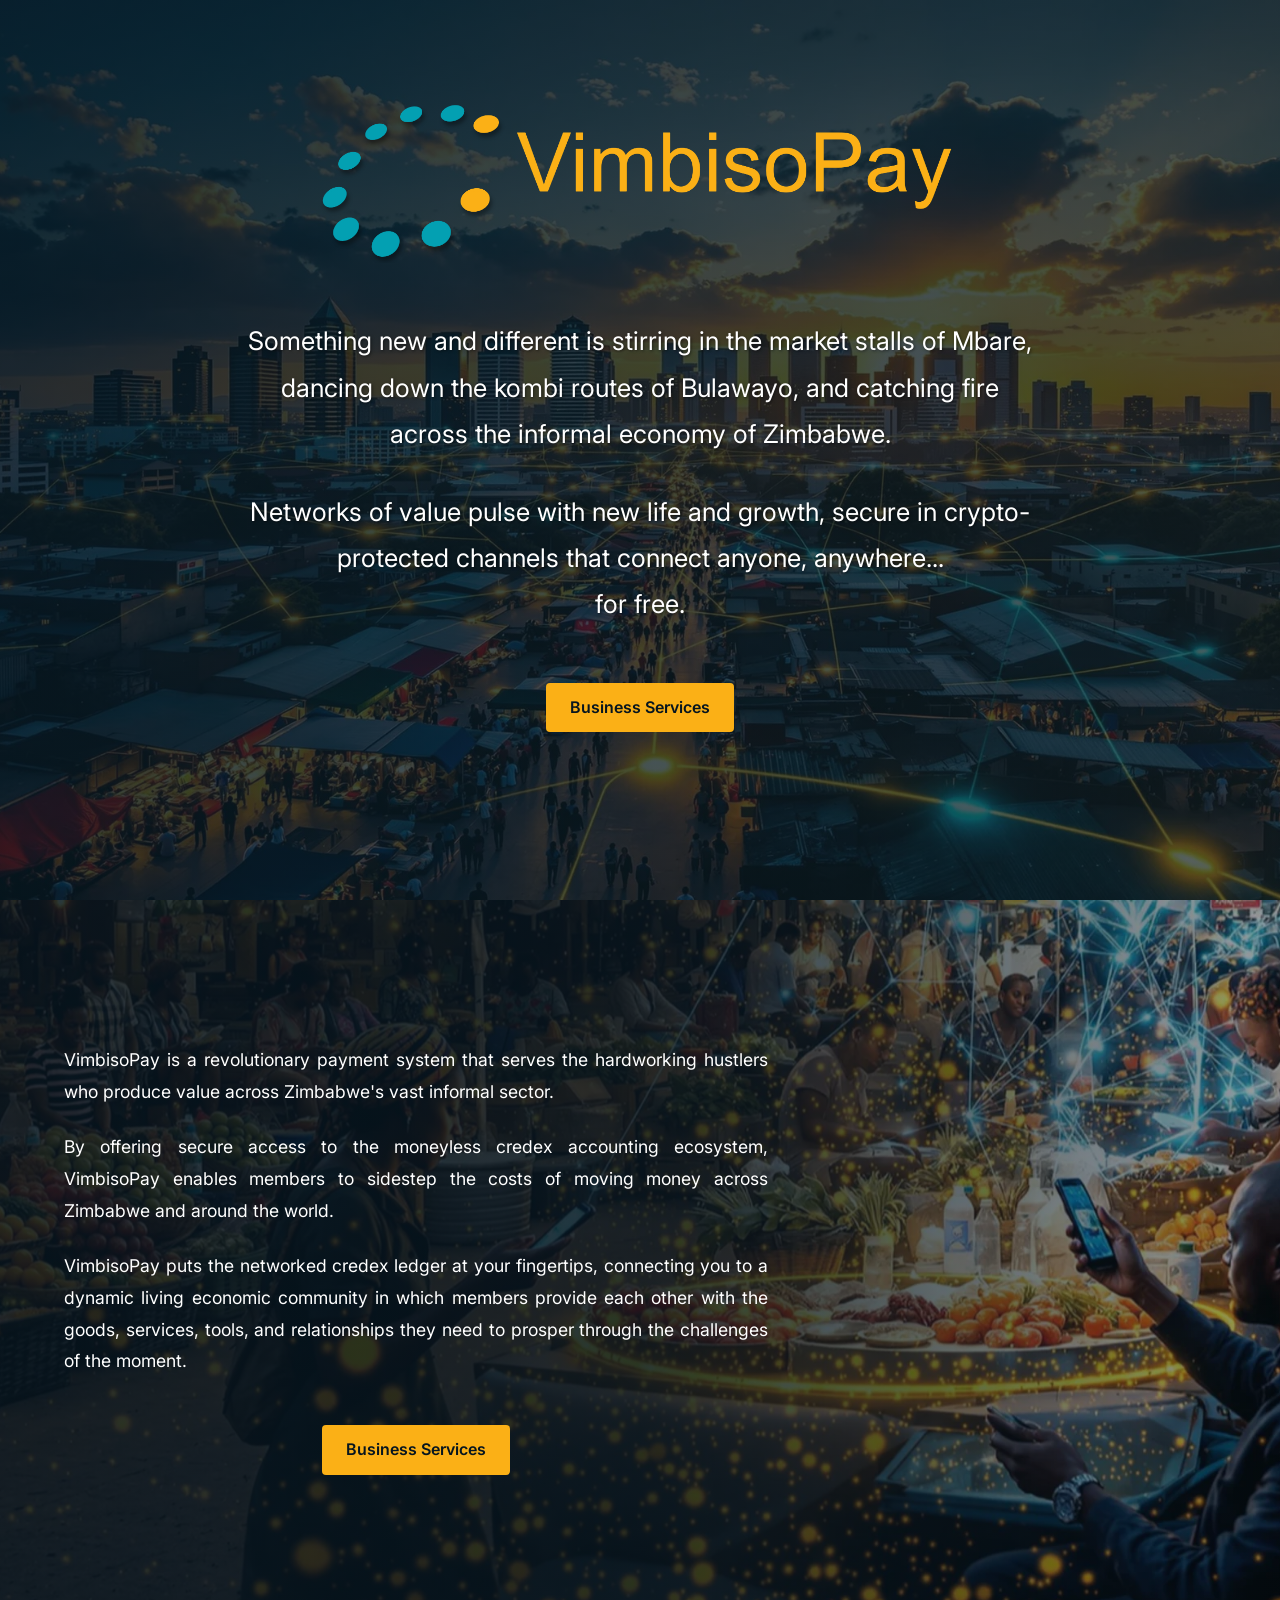
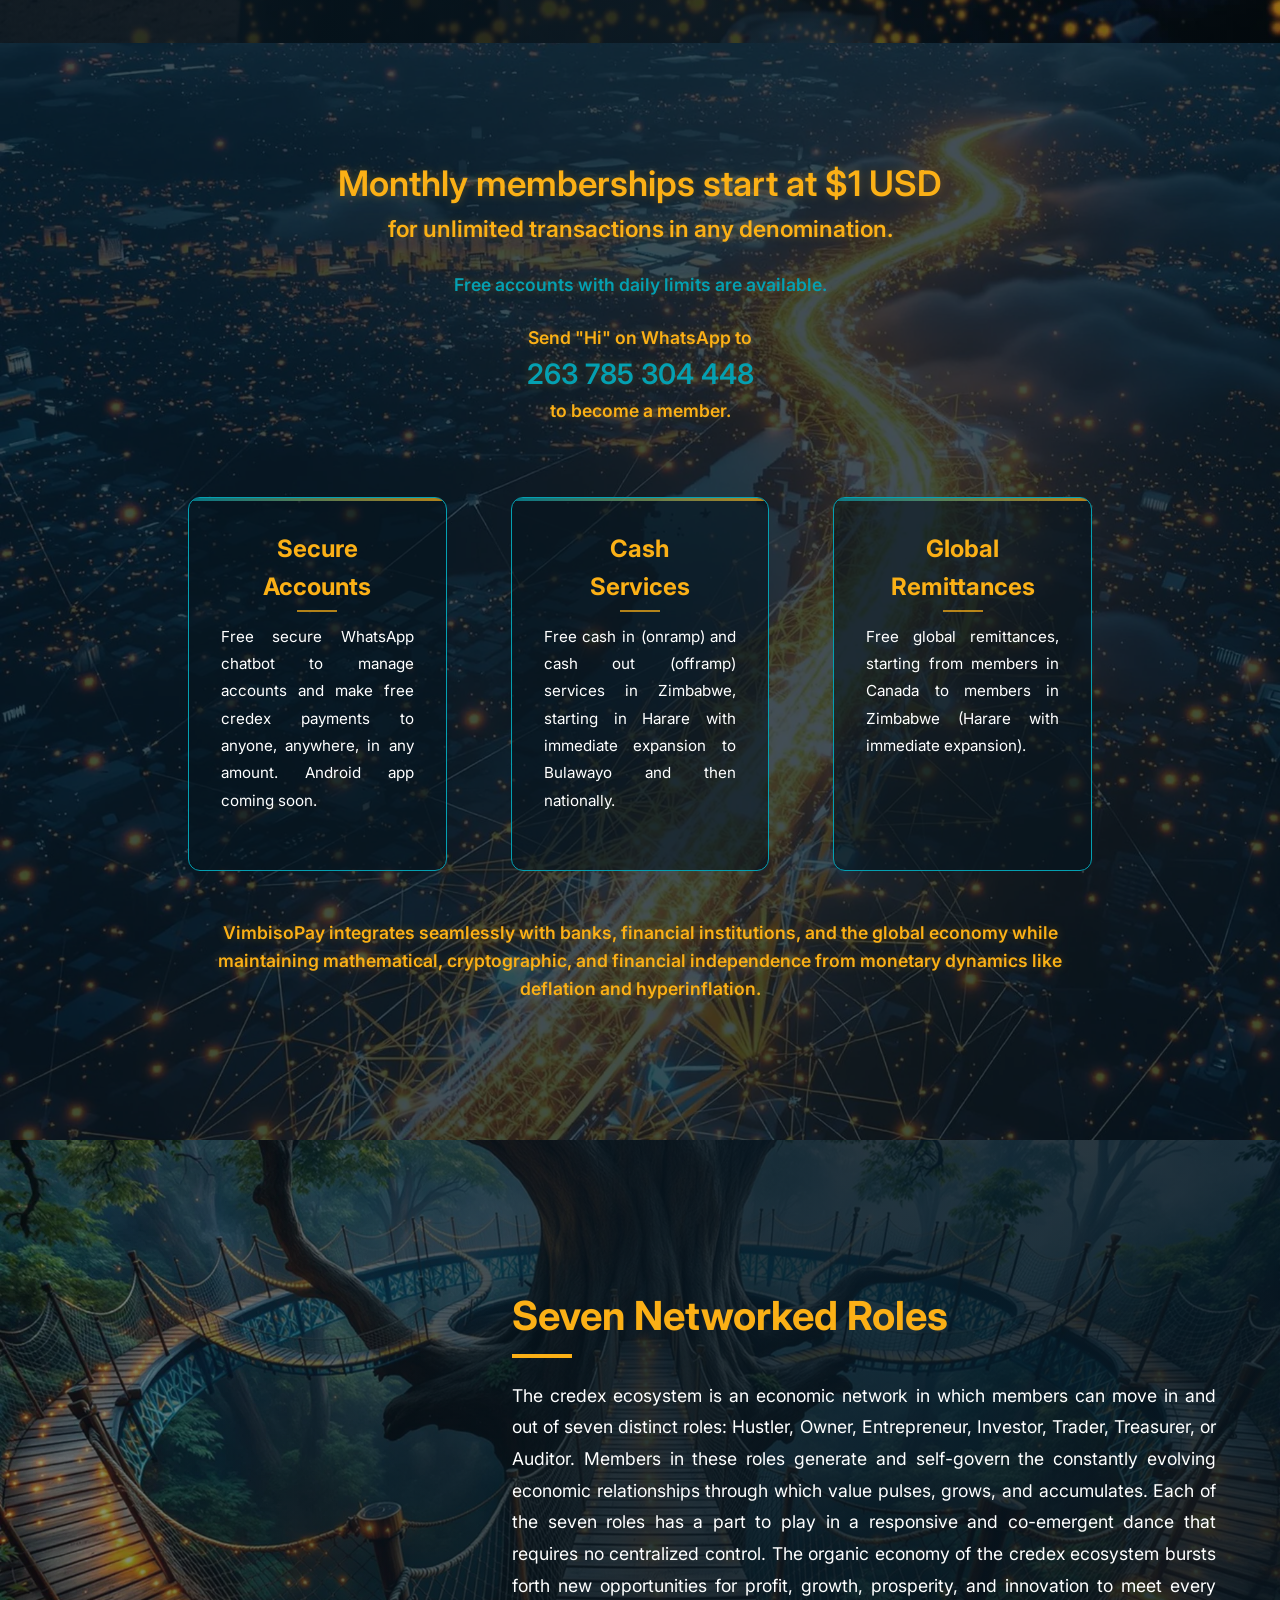
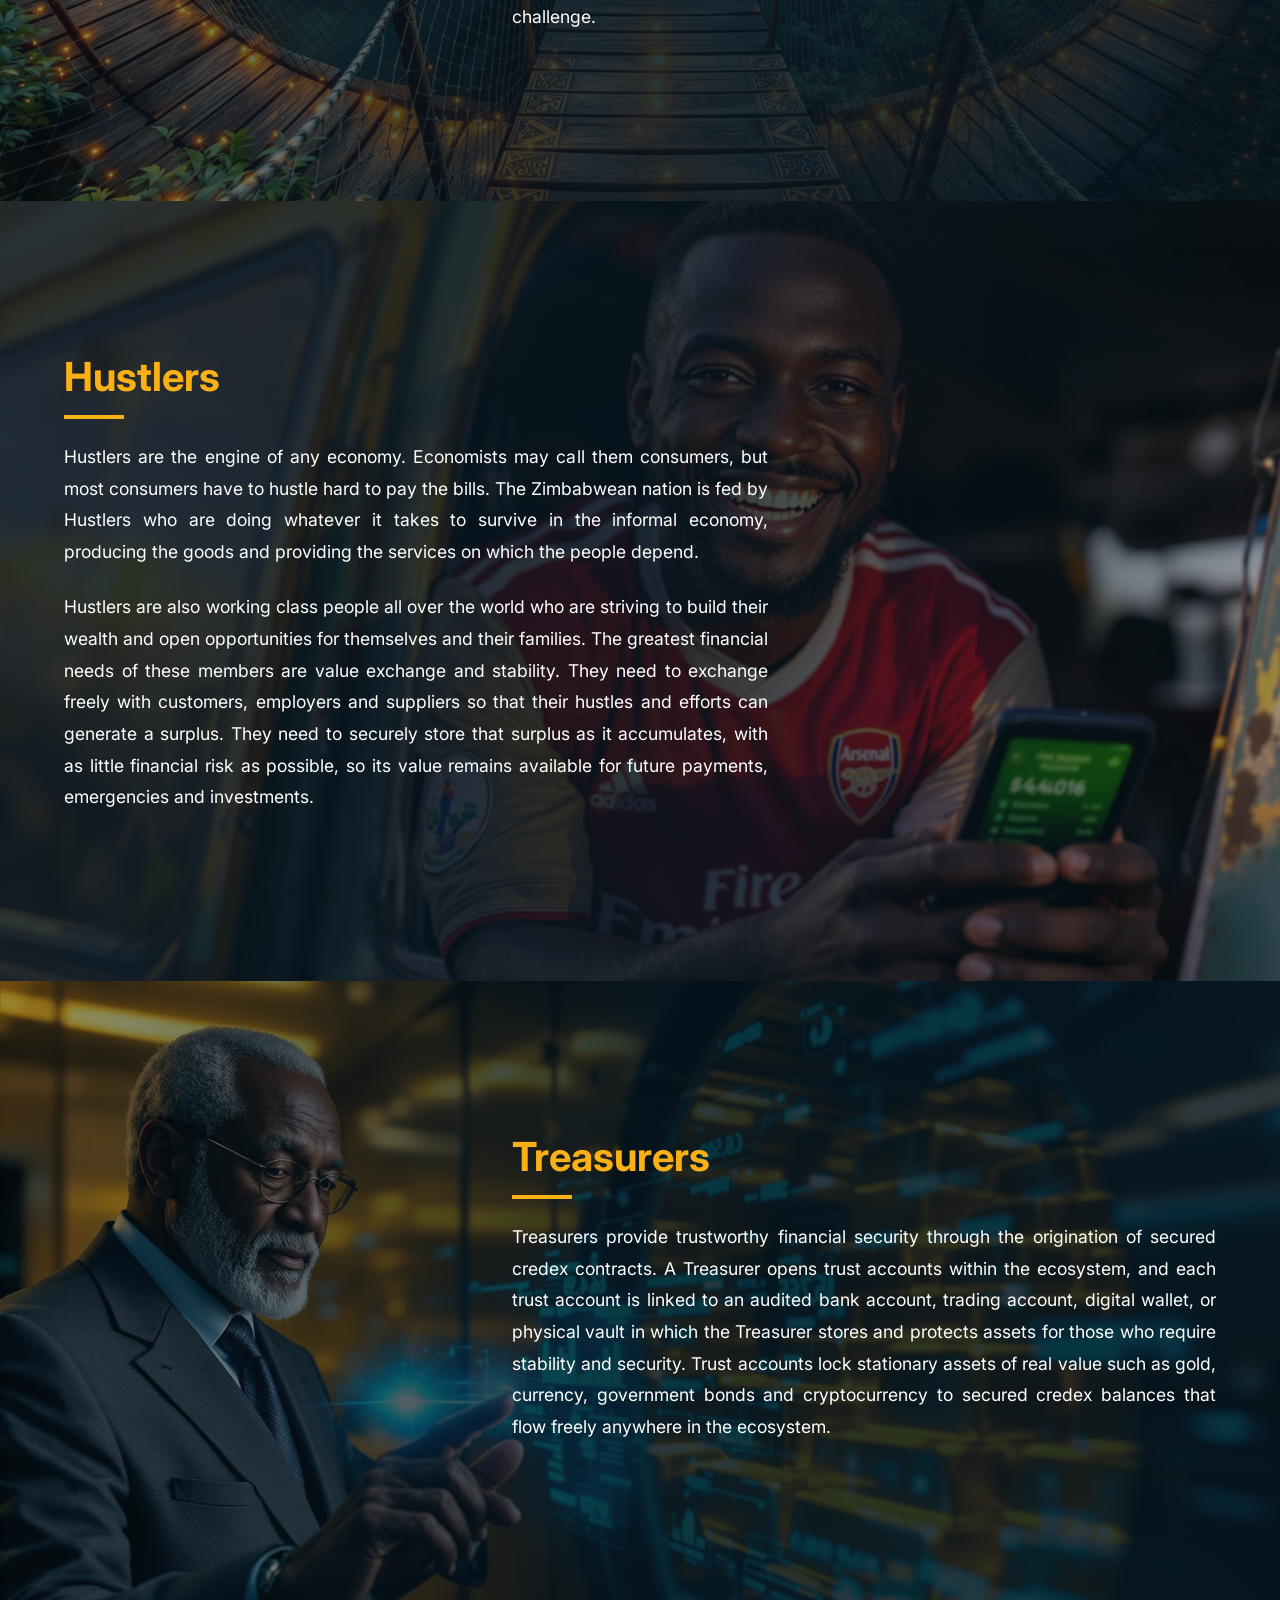
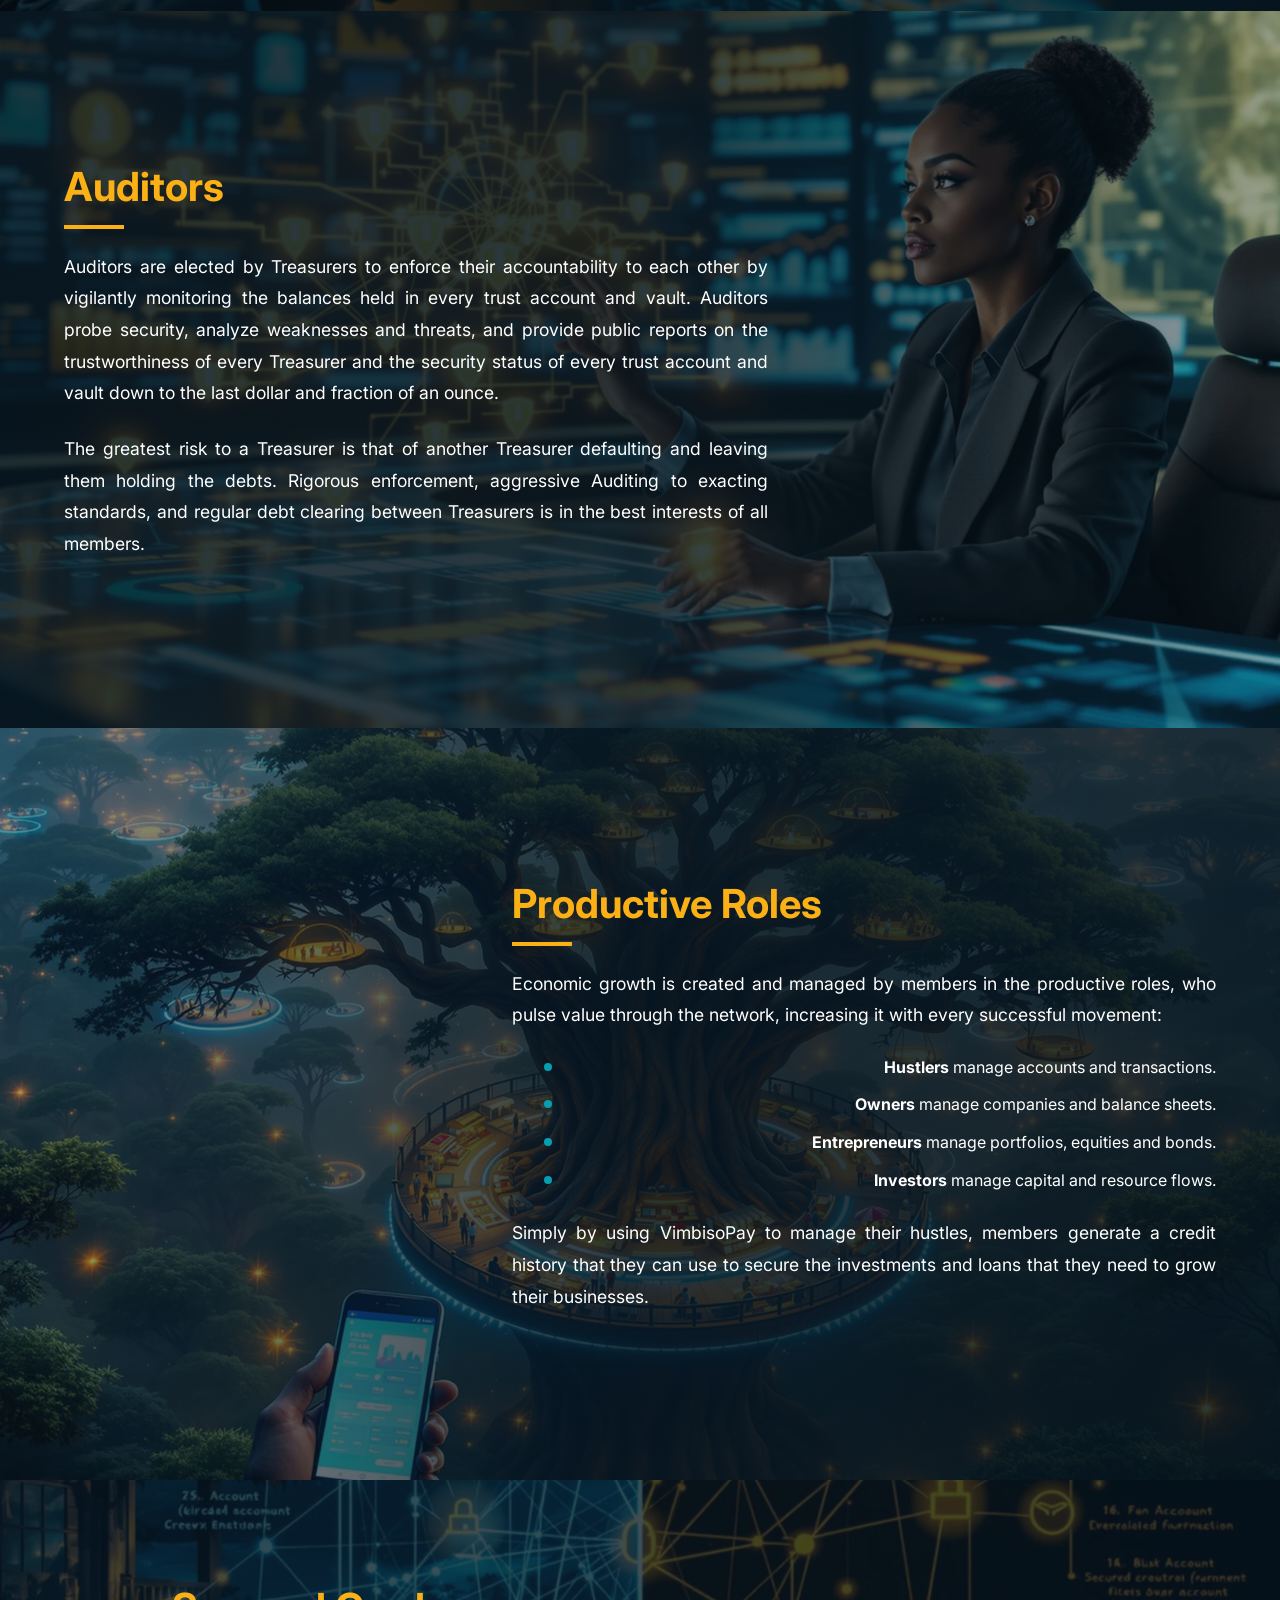
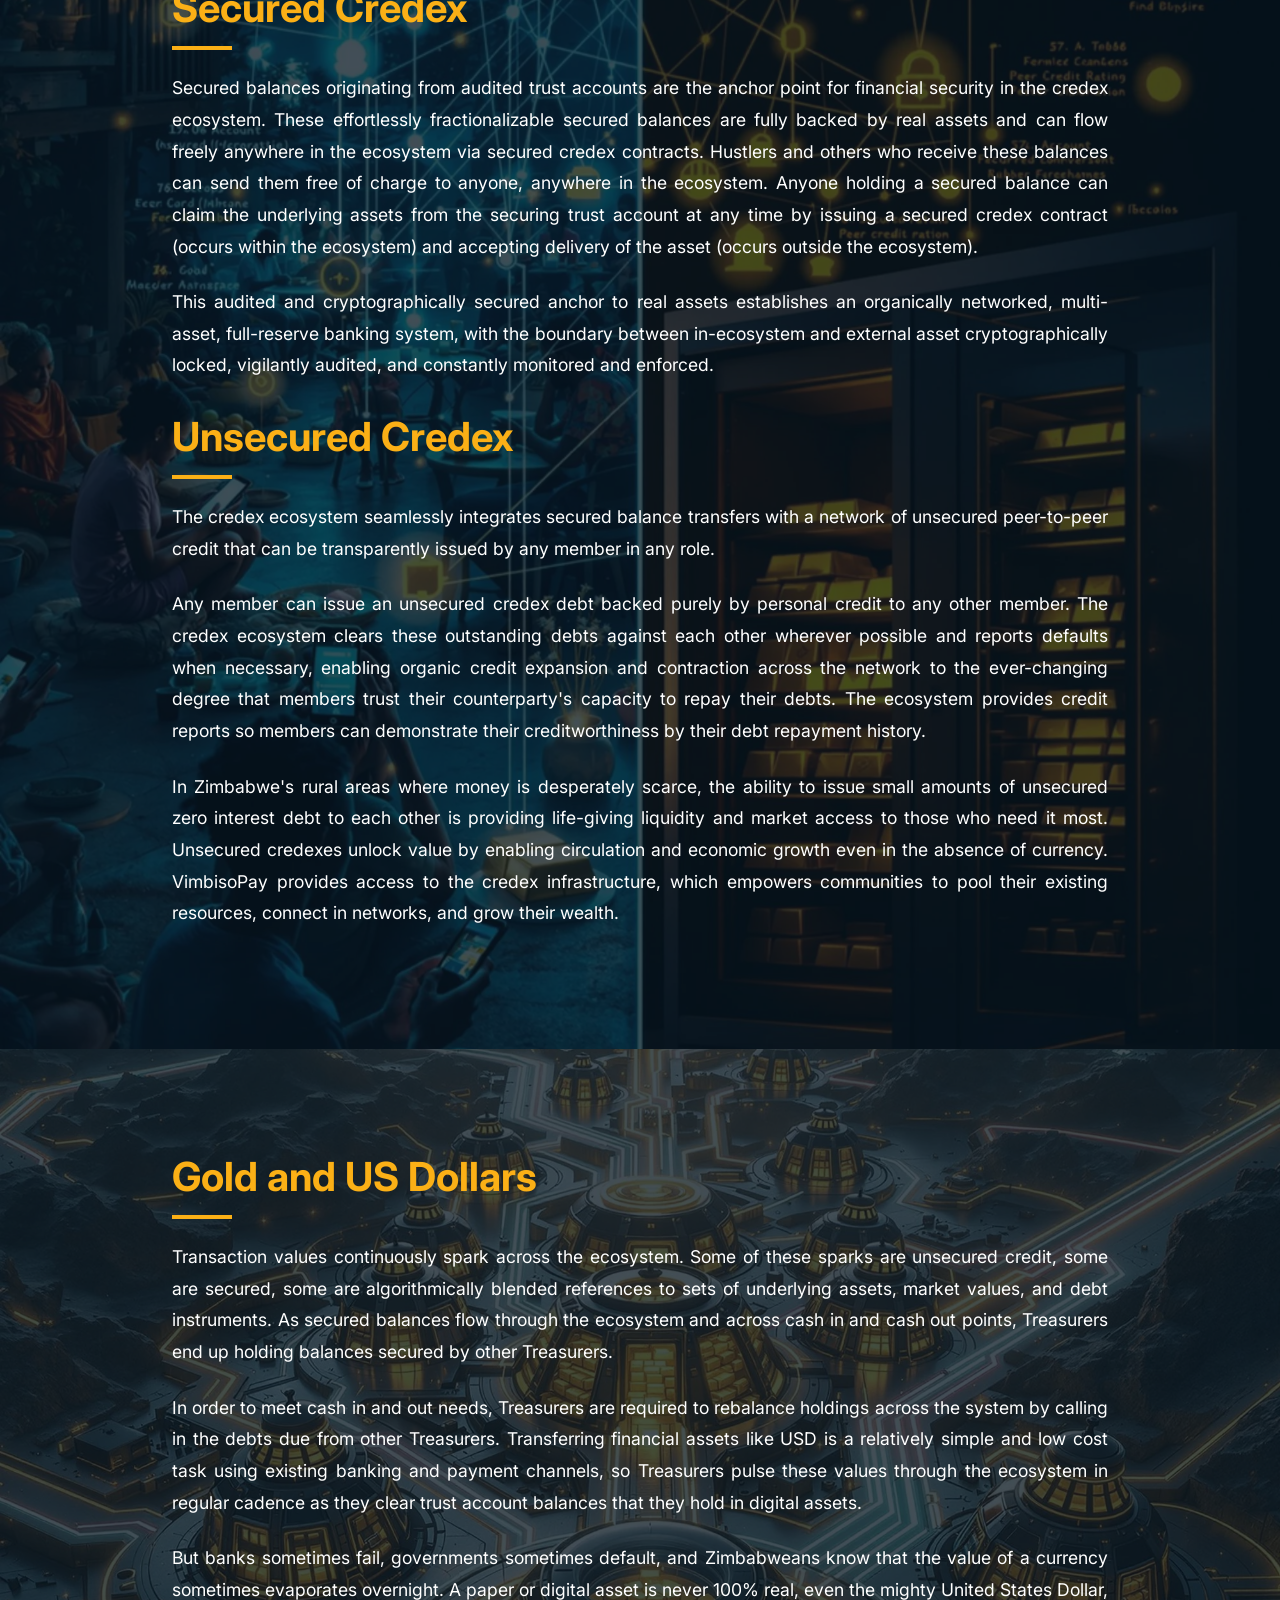
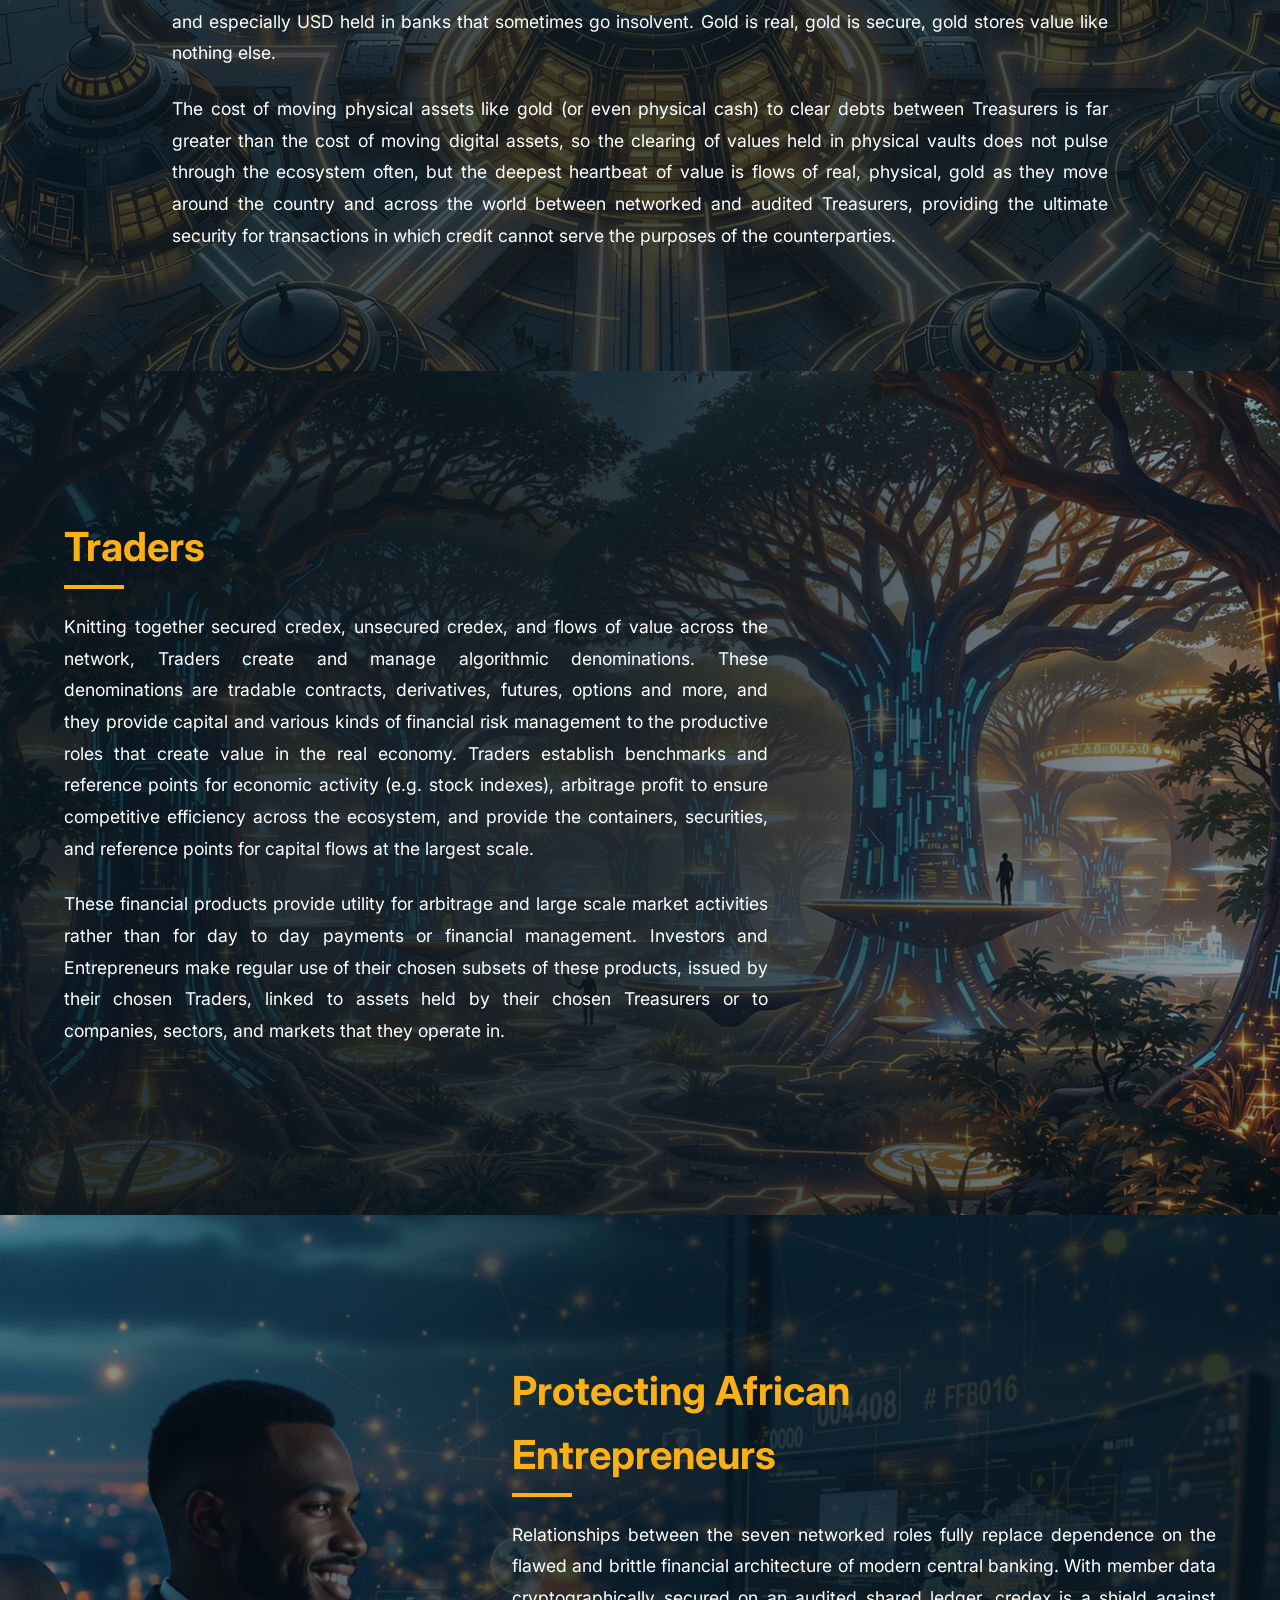
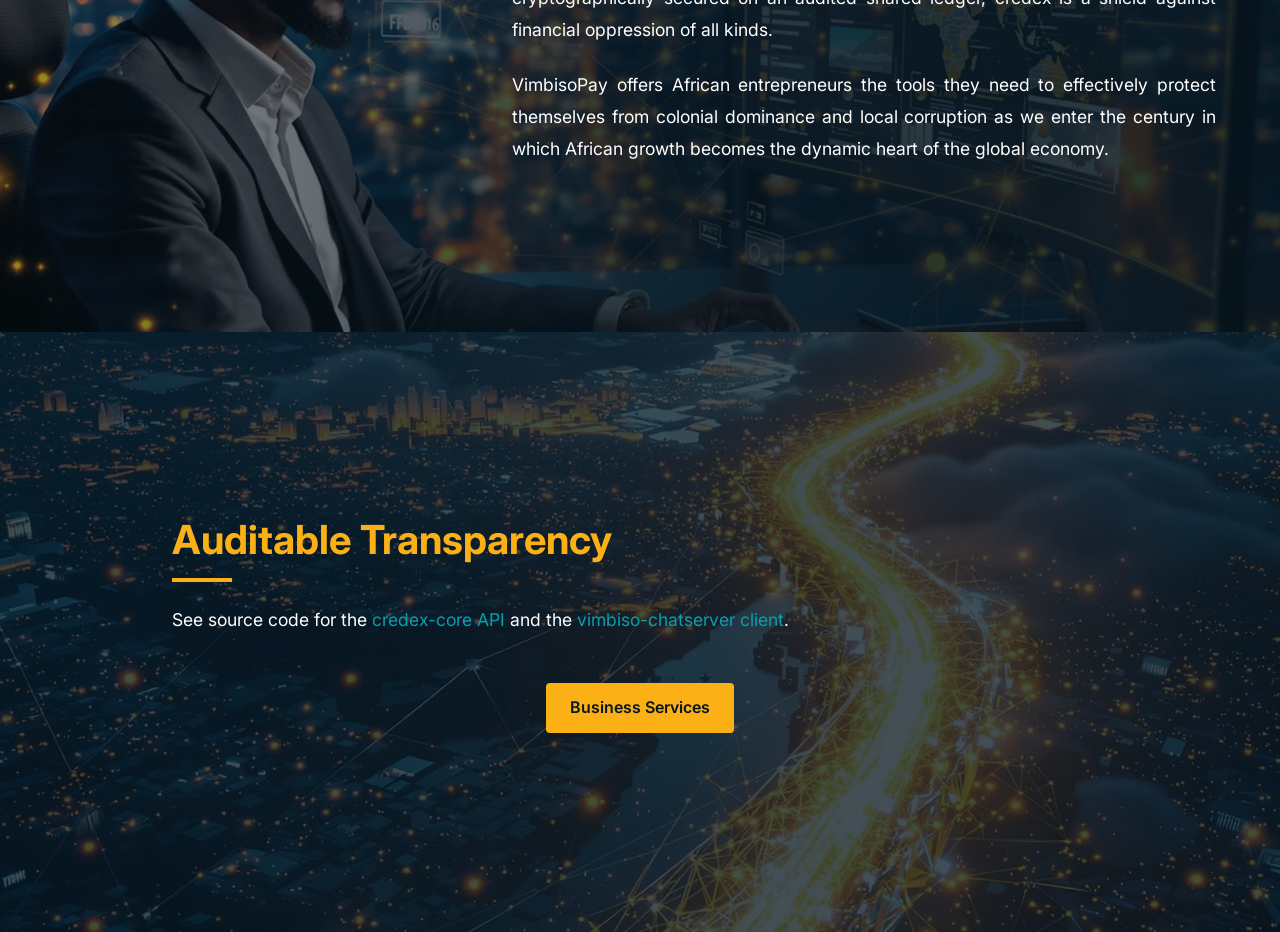
==== commit 32d7031d: "Bulawayo" ====
--- a/app/static_site/index.html
+++ b/app/static_site/index.html
@@ -43,7 +43,7 @@
         <div class="hero__text">
           <p class="hero__paragraph">
             Something new and different is stirring in the market stalls of Mbare,
-            dancing down the kombi routes of Harare, and catching fire across the
+            dancing down the kombi routes of Bulawayo, and catching fire across the
             informal economy of Zimbabwe.
           </p>
           <p class="hero__paragraph">
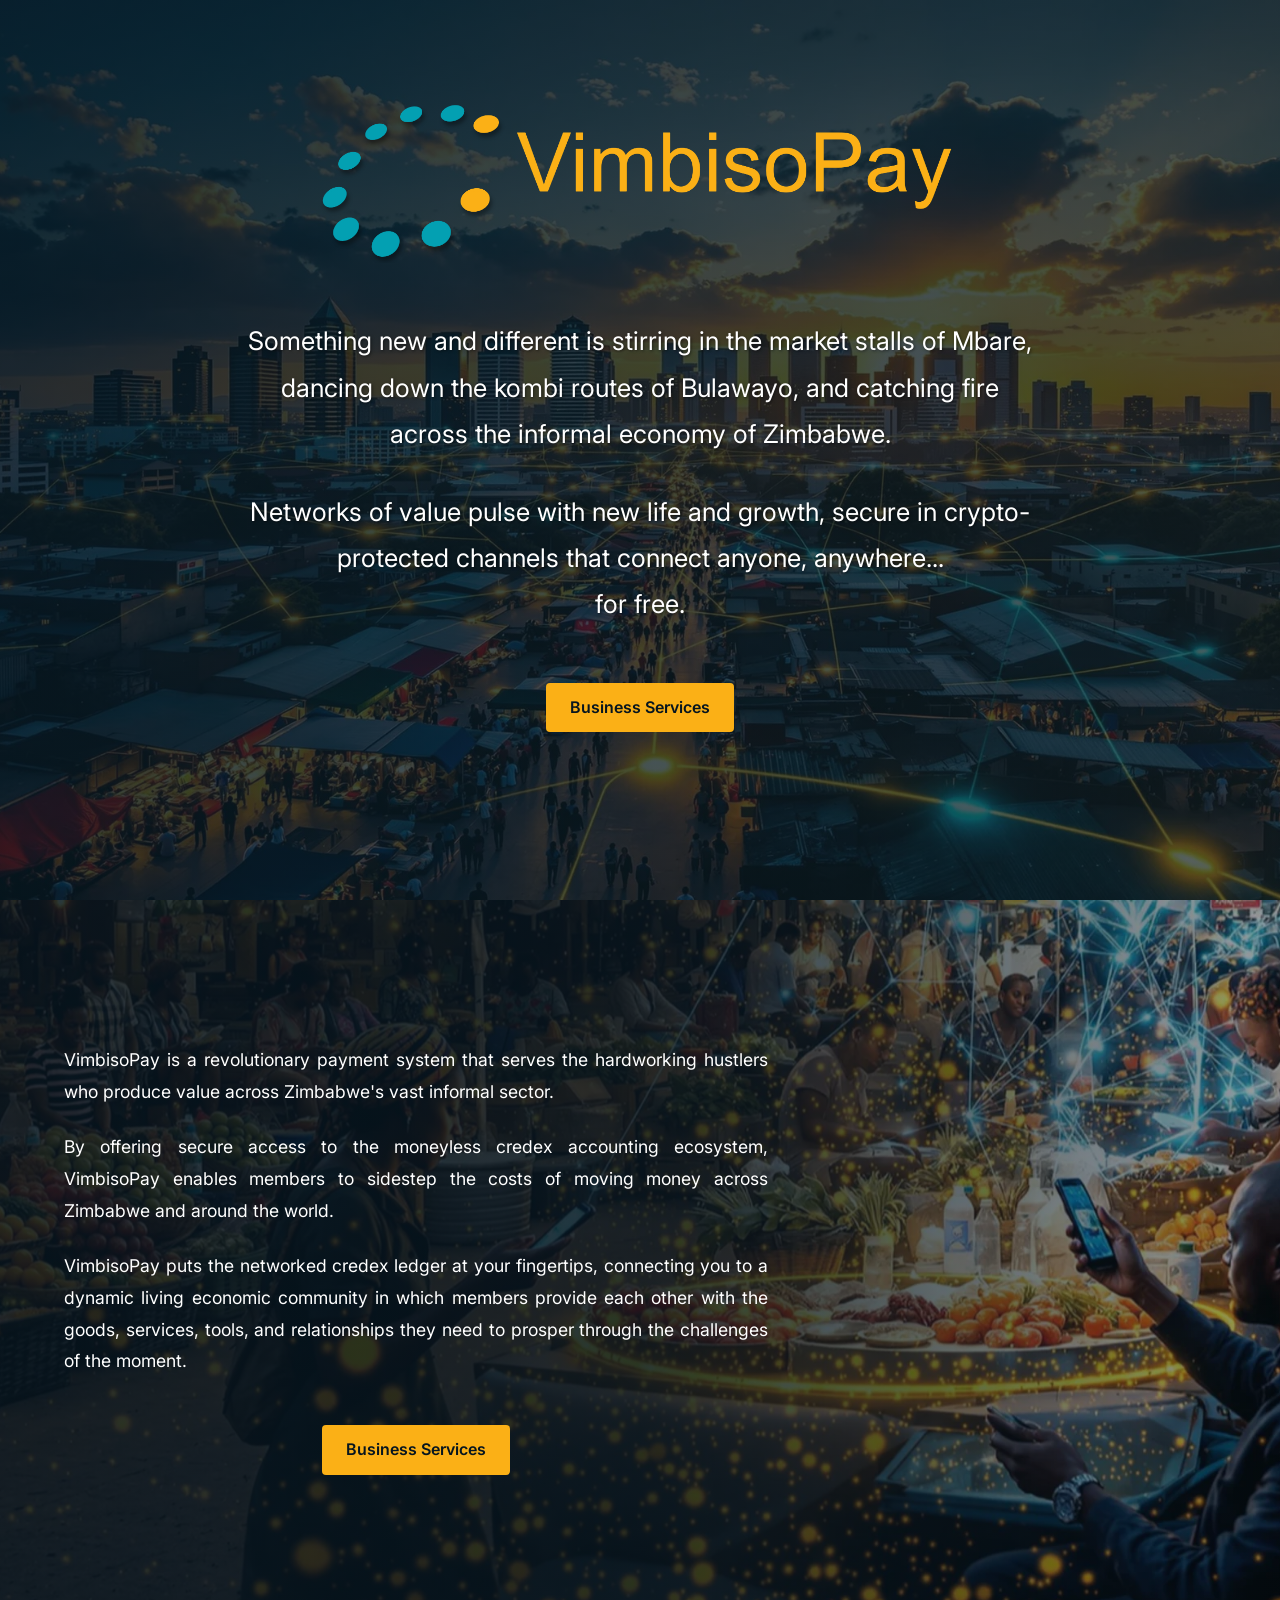
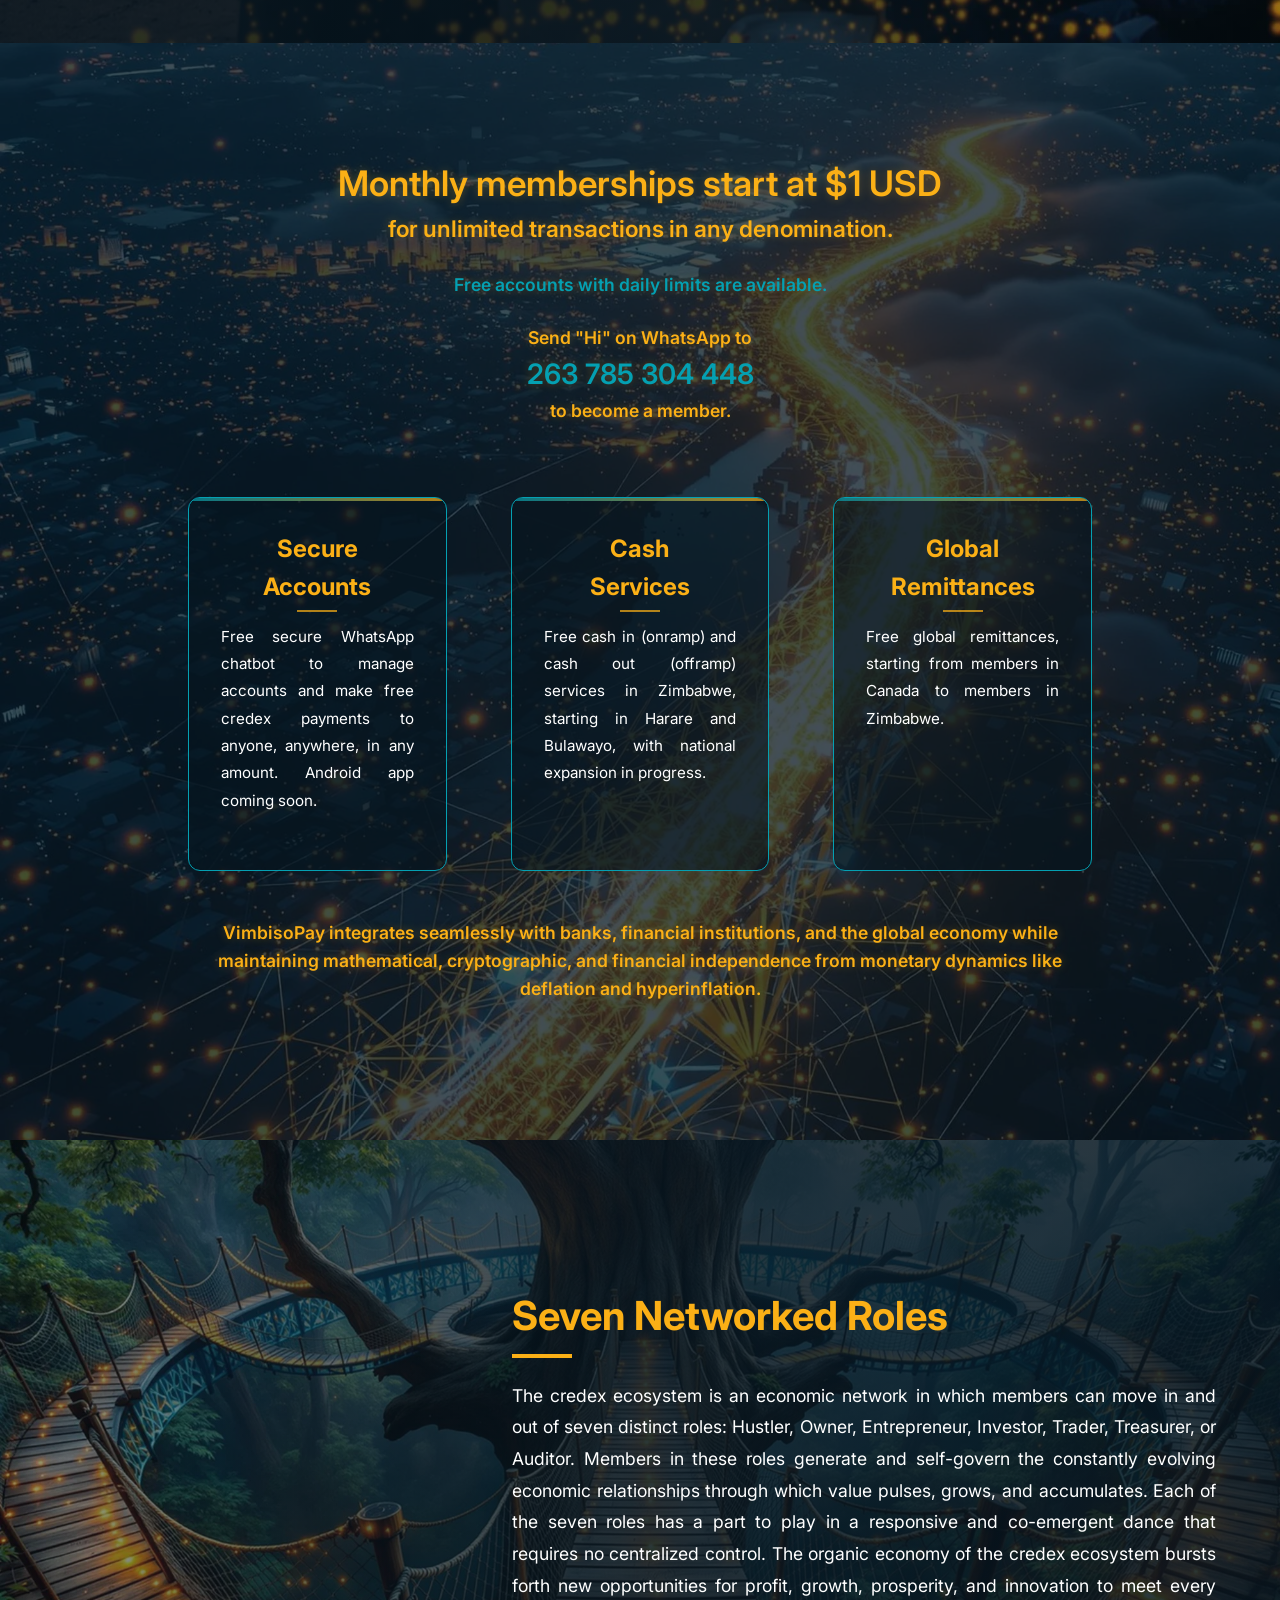
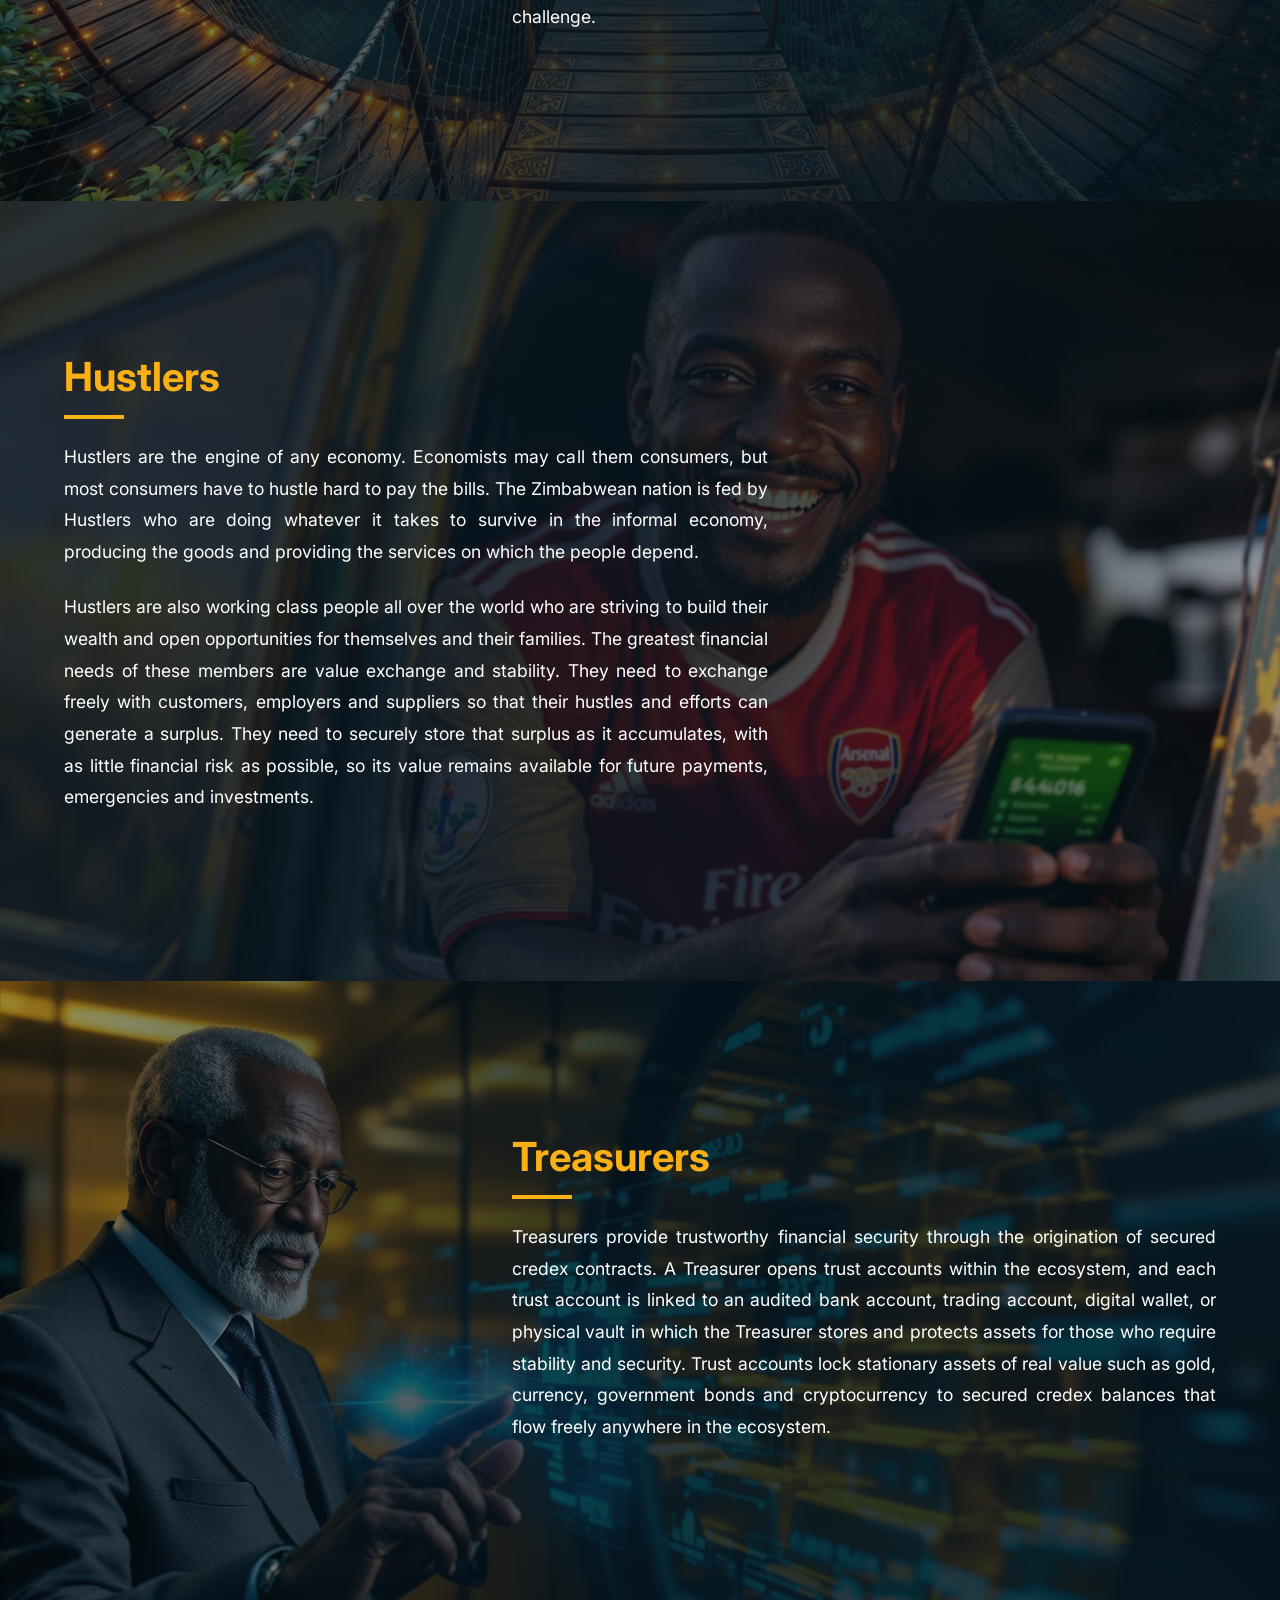
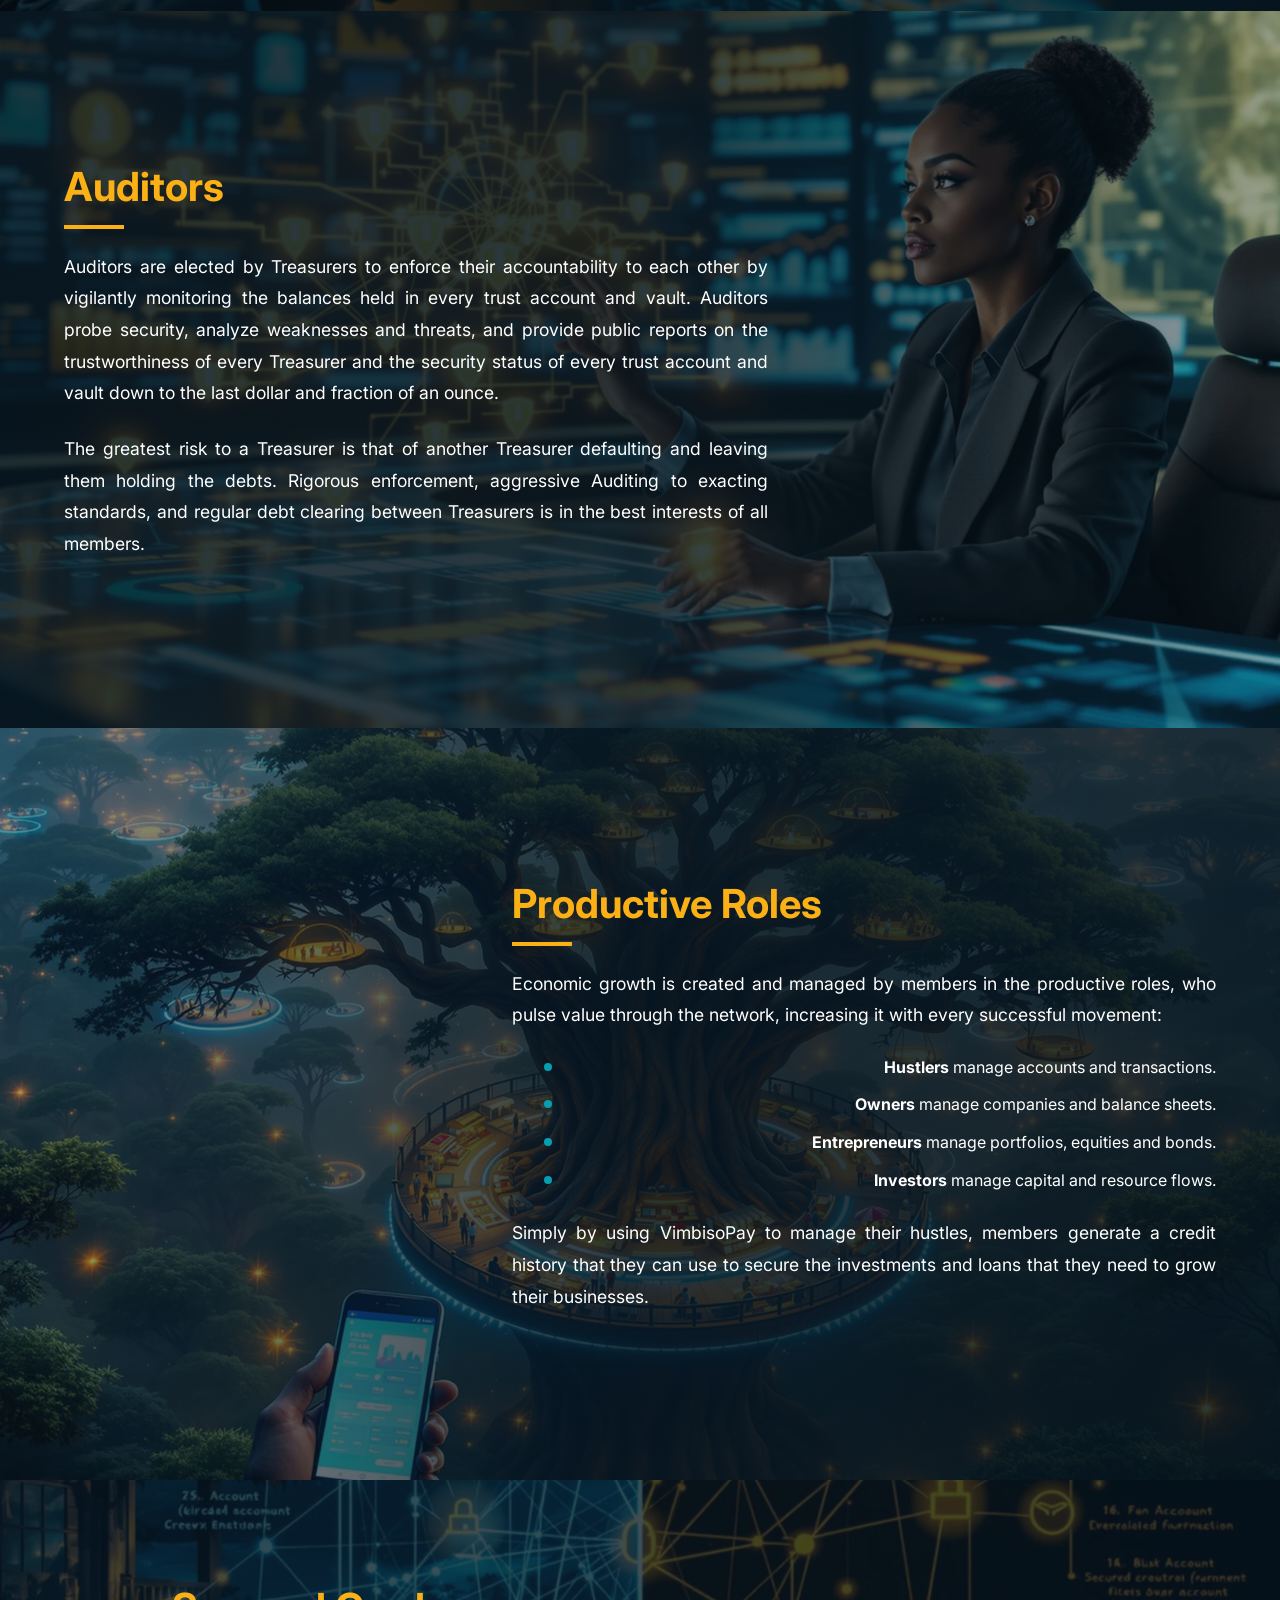
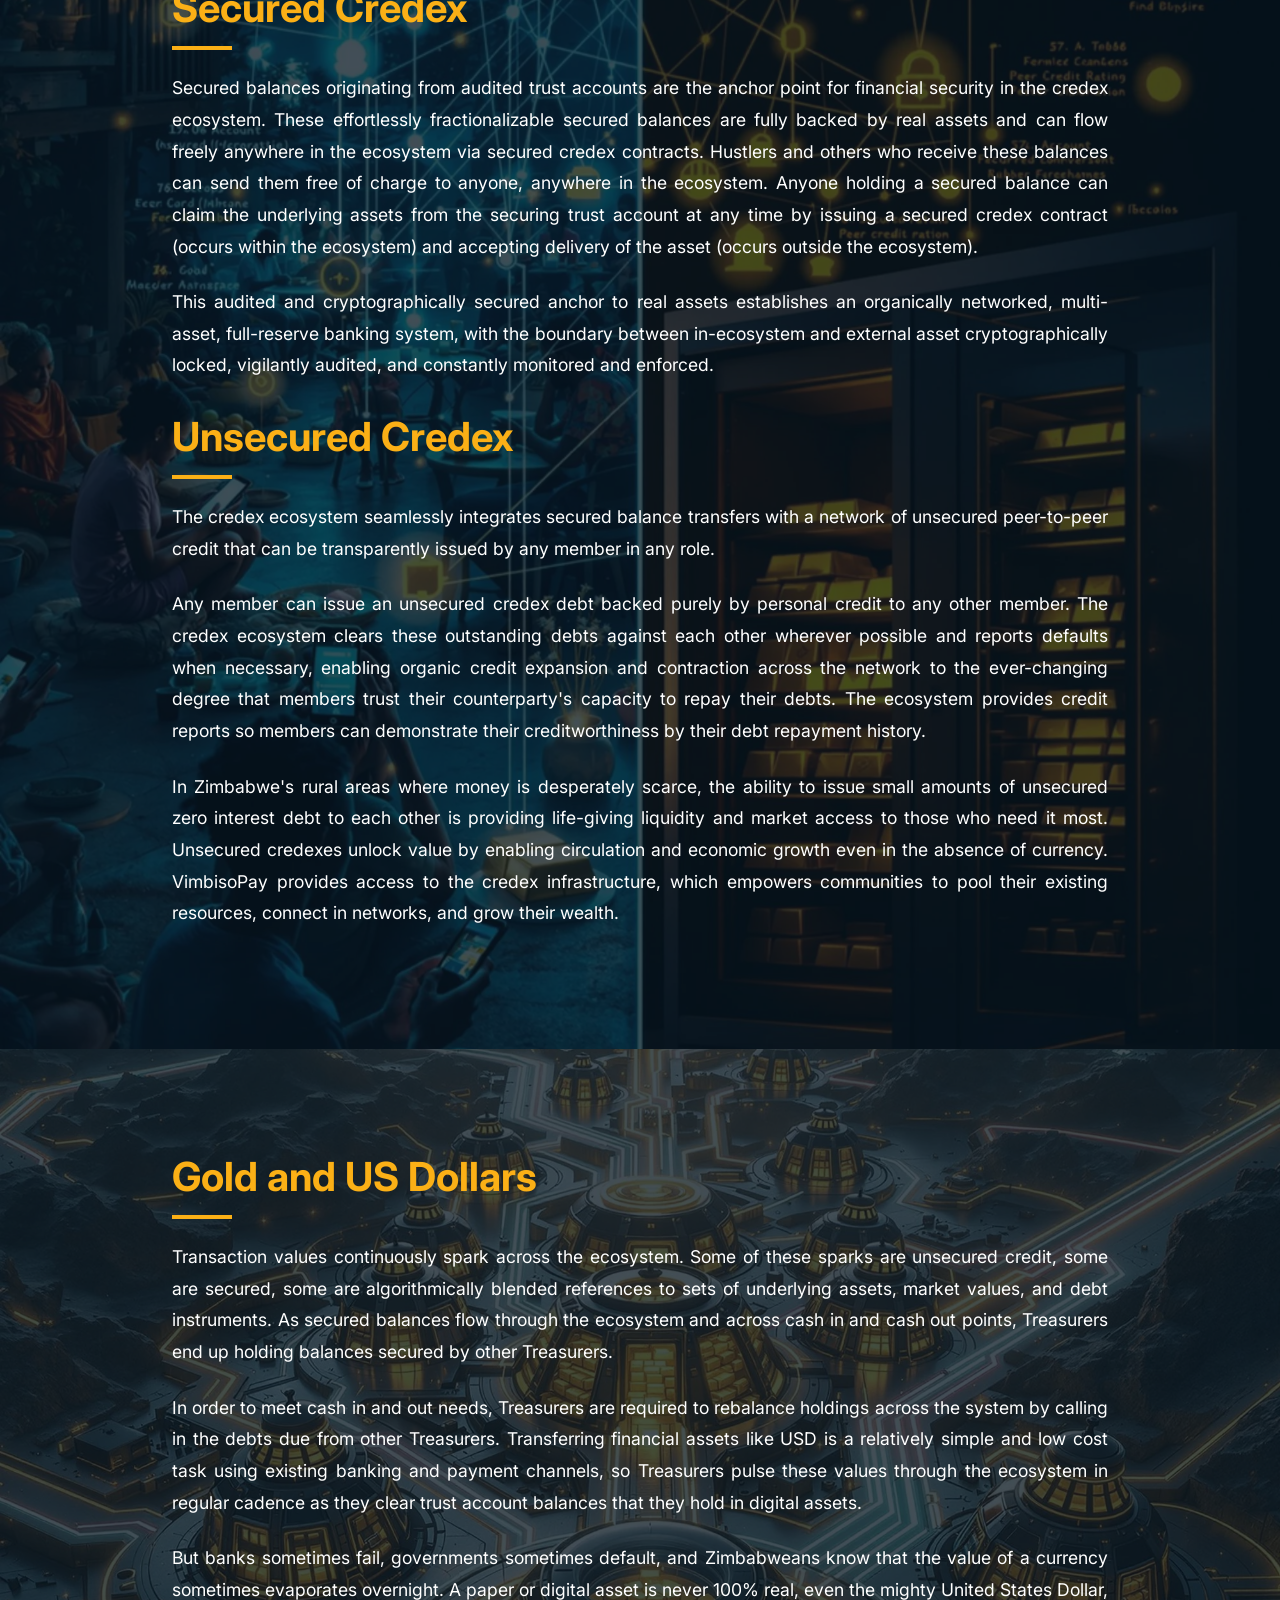
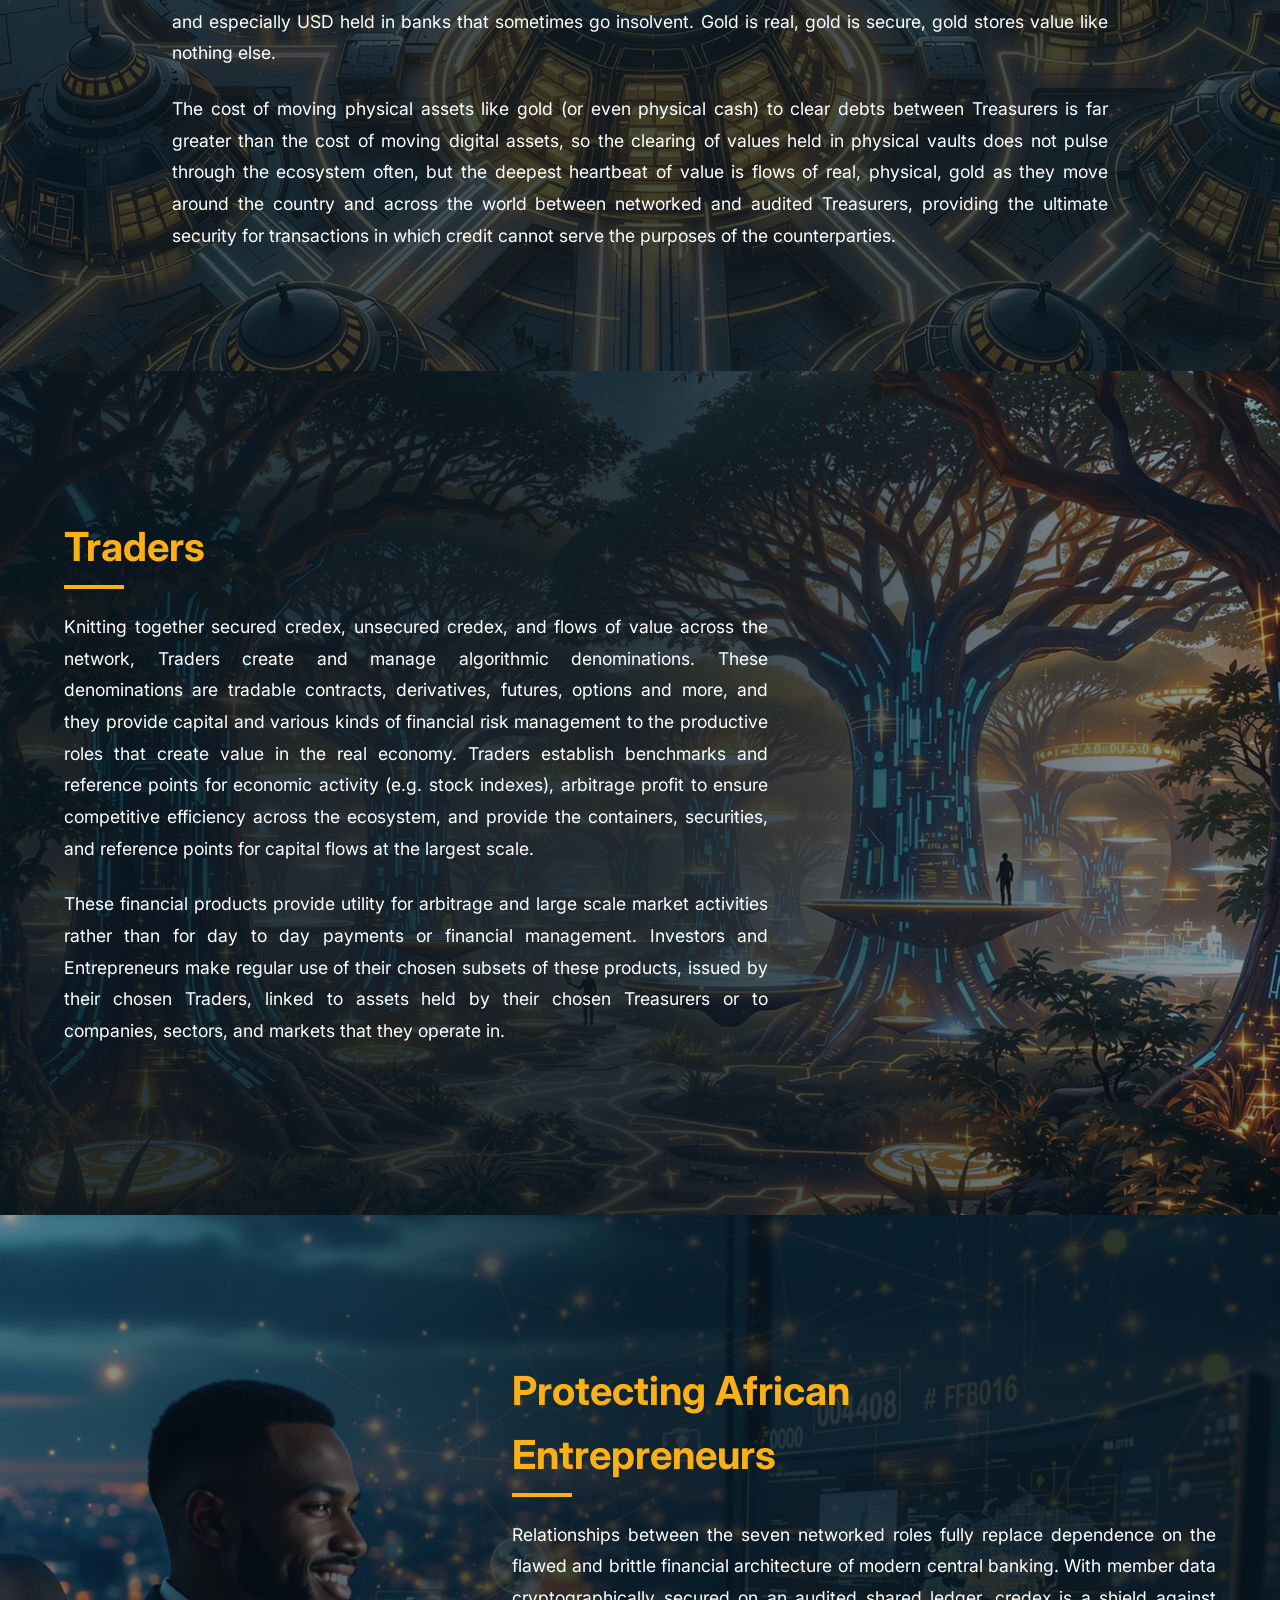
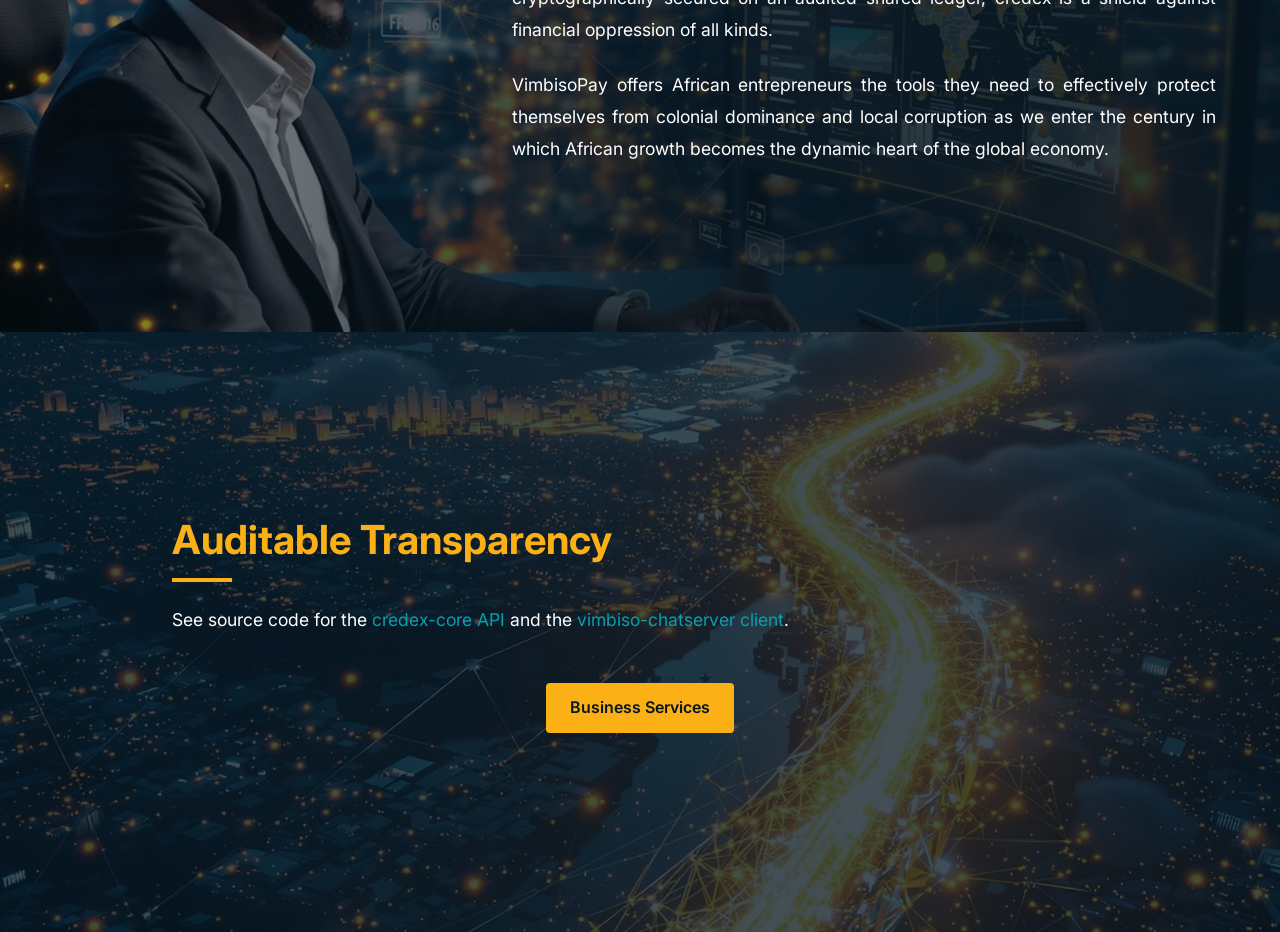
==== commit 4f3245f2: "lil site change" ====
--- a/app/static_site/index.html
+++ b/app/static_site/index.html
@@ -175,15 +175,14 @@
             <h3 class="service-panel__heading">Cash<br />Services</h3>
             <p class="service-panel__text">
               Free cash in (onramp) and cash out (offramp) services in Zimbabwe,
-              starting in Harare with immediate expansion to Bulawayo and then
-              nationally.
+              starting in Harare and Bulawayo, with national expansion in progress.
             </p>
           </div>
           <div class="service-panel">
             <h3 class="service-panel__heading">Global<br />Remittances</h3>
             <p class="service-panel__text">
               Free global remittances, starting from members in Canada to
-              members in Zimbabwe (Harare with immediate expansion).
+              members in Zimbabwe.
             </p>
           </div>
         </div>
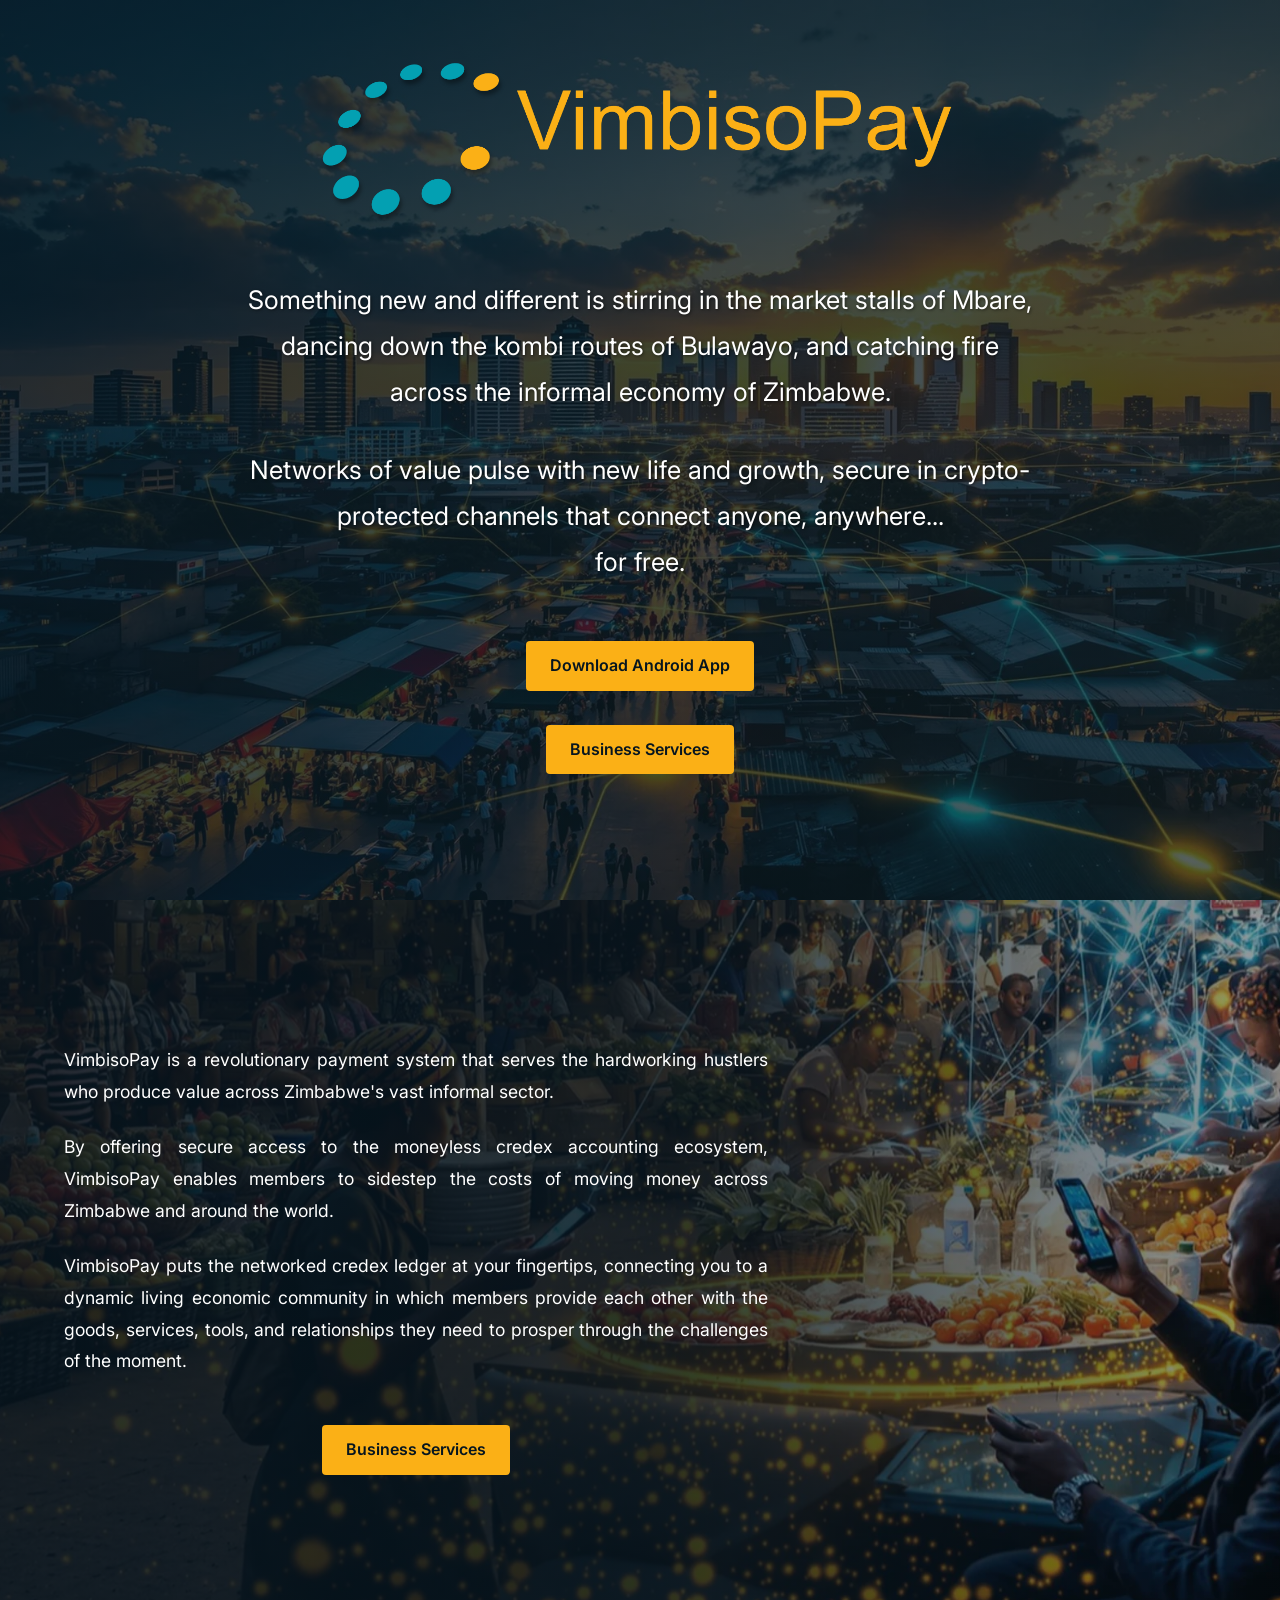
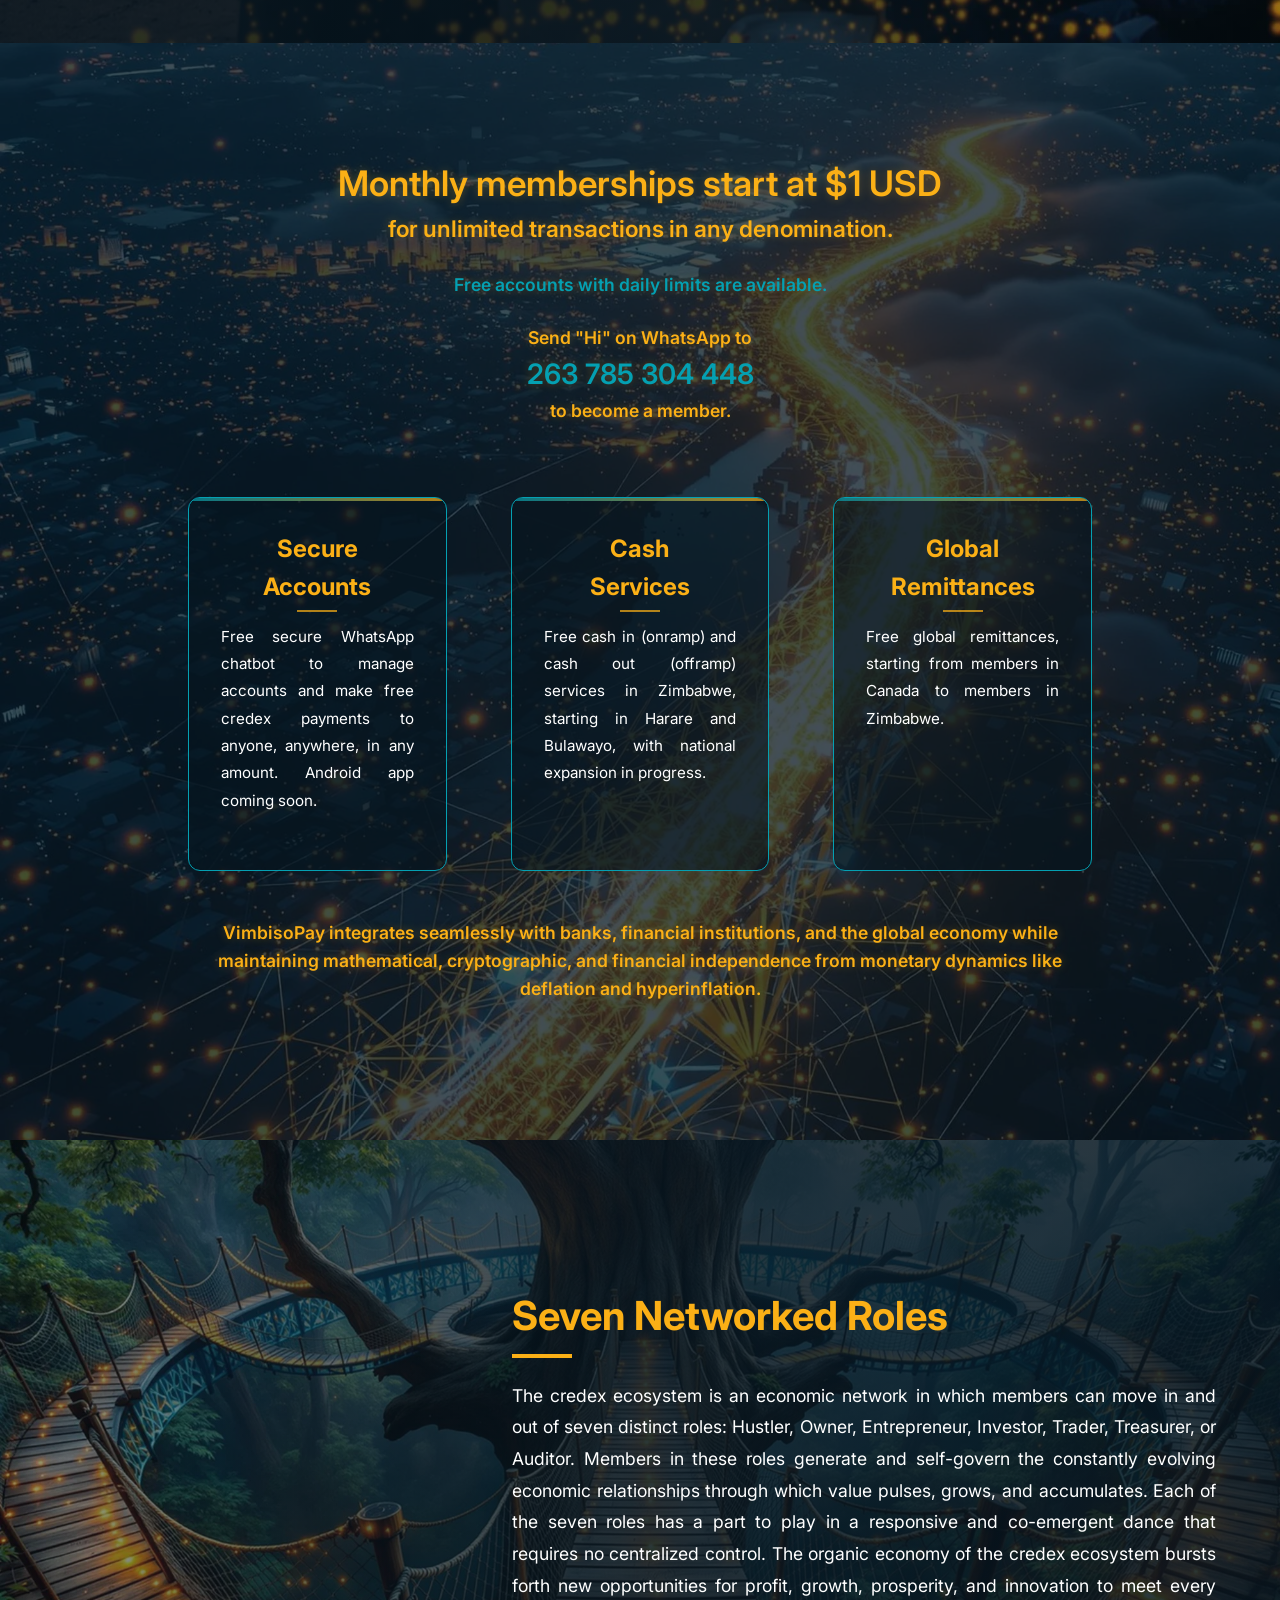
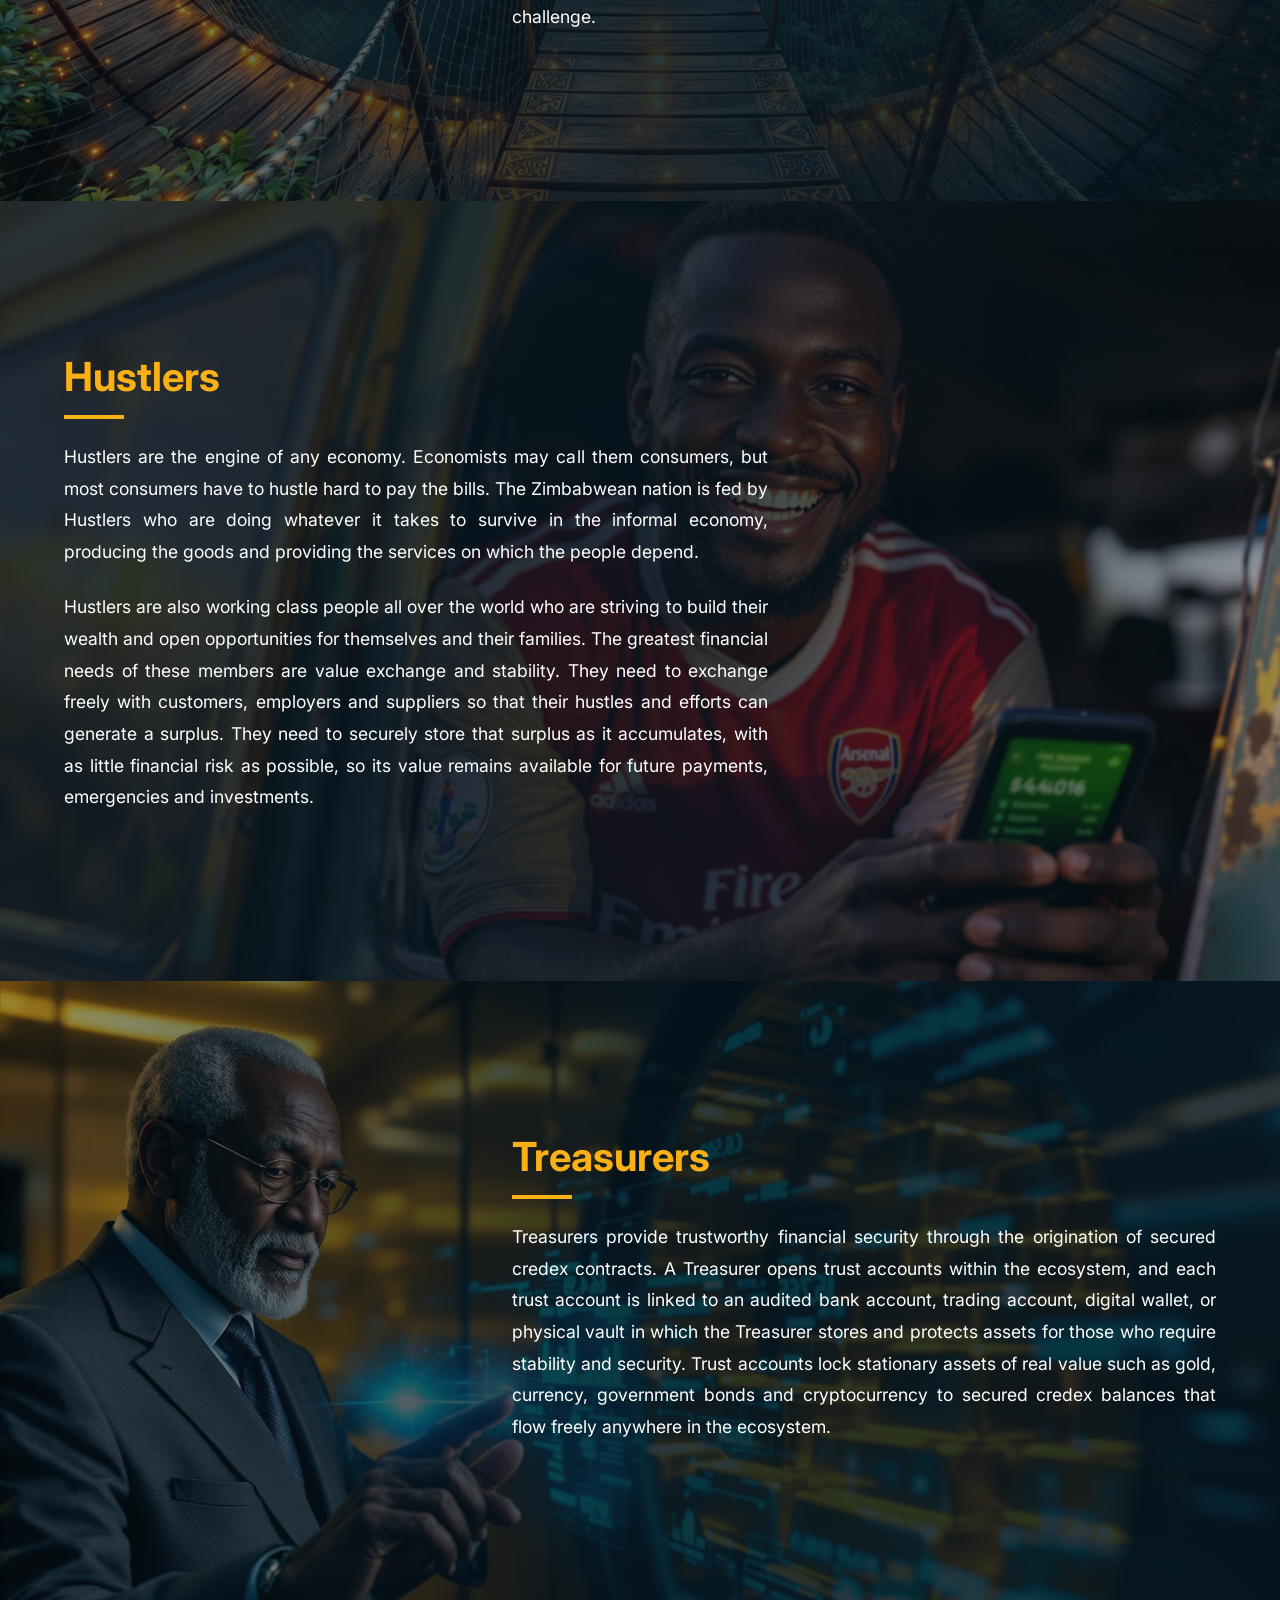
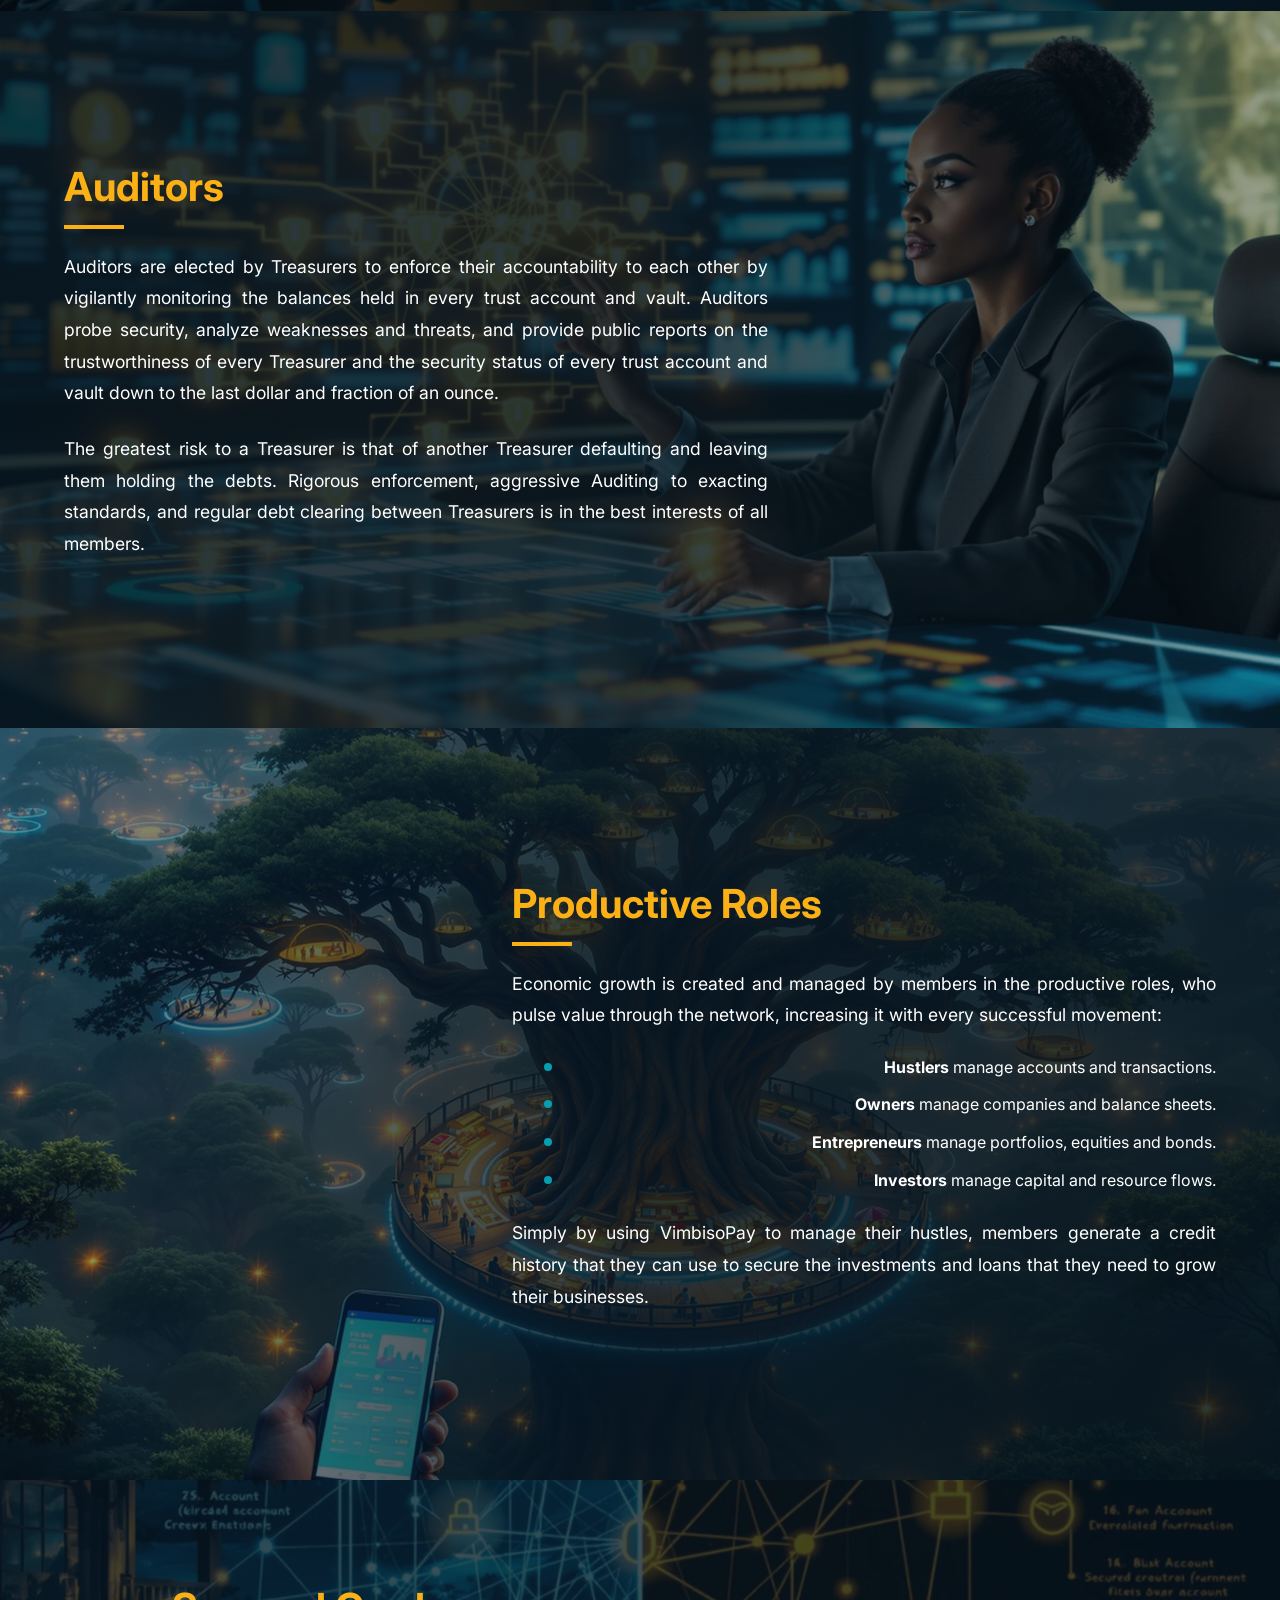
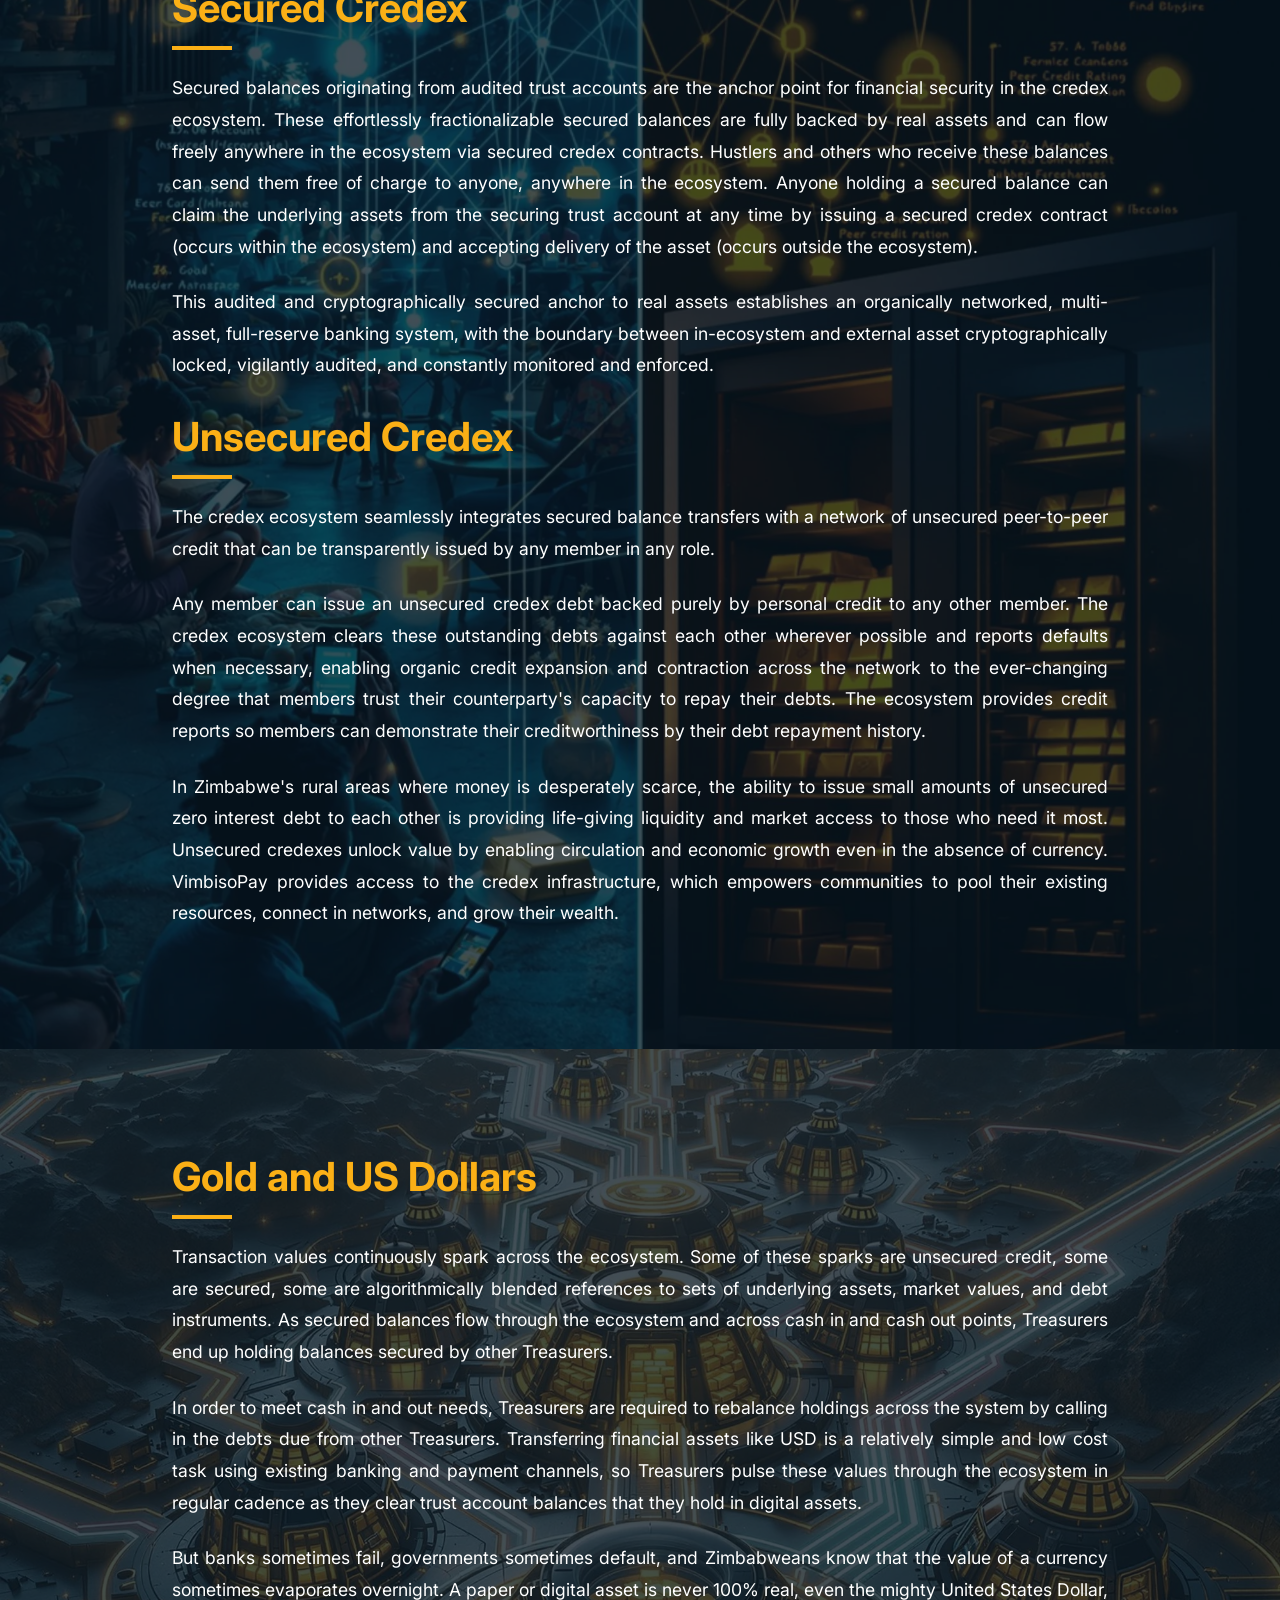
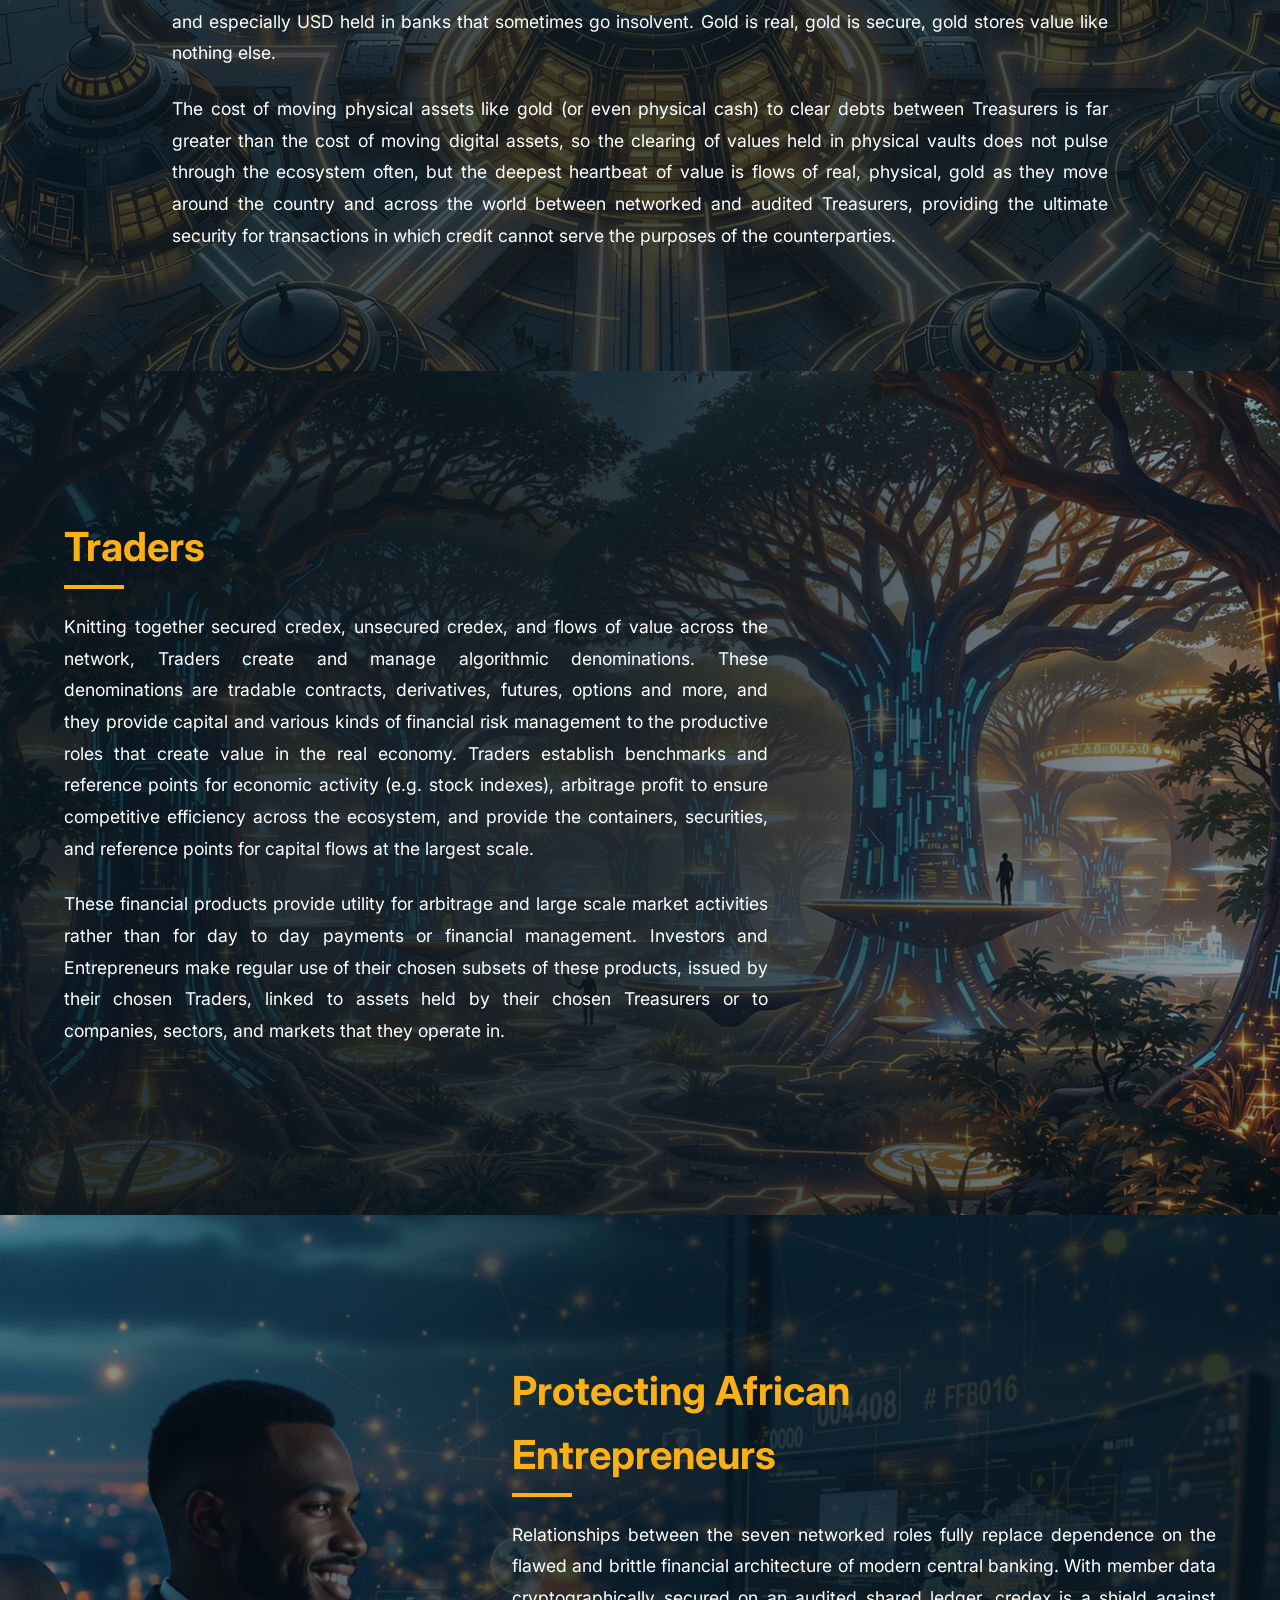
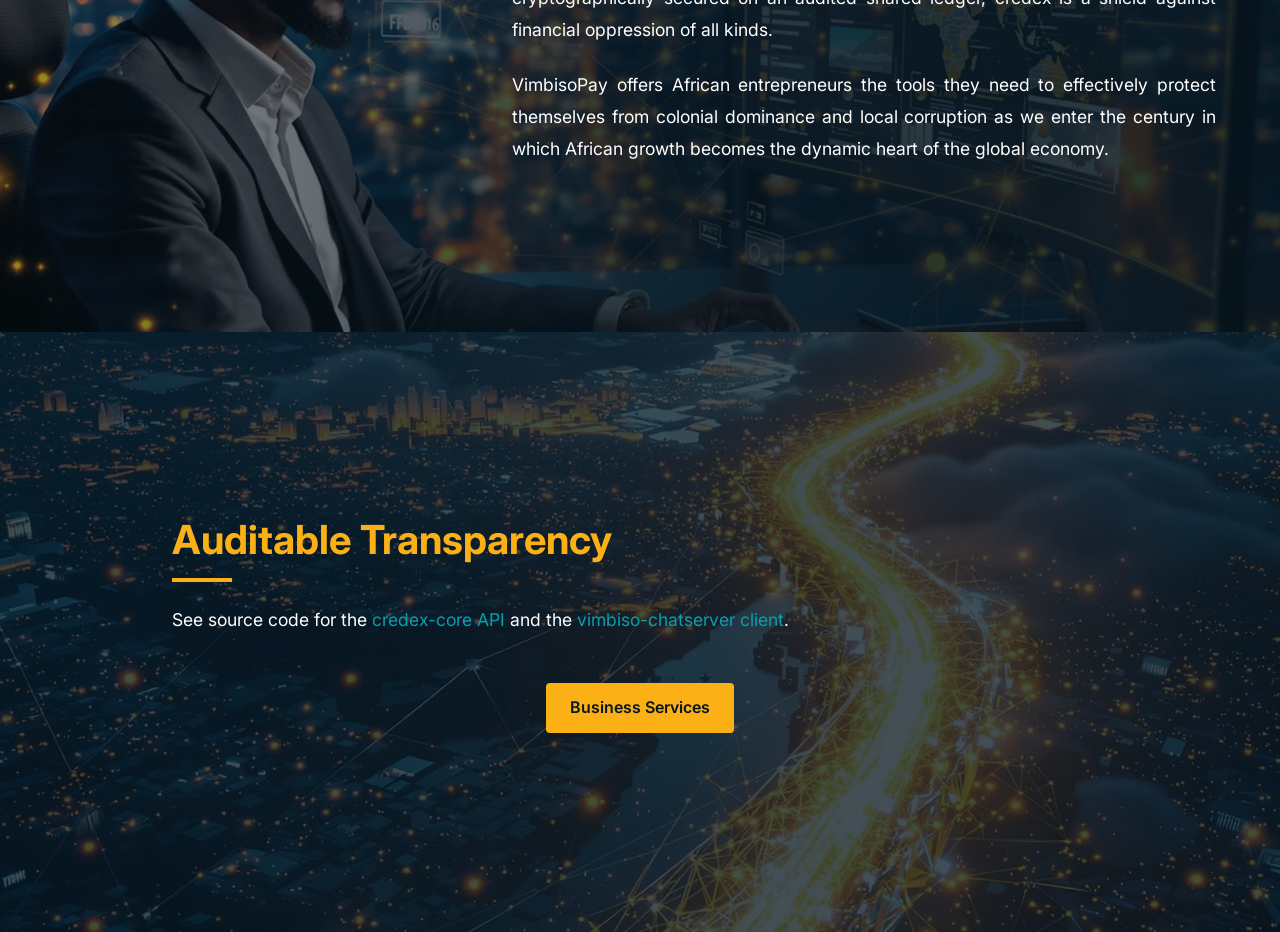
==== commit dabc911c: "download app button" ====
--- a/app/static_site/index.html
+++ b/app/static_site/index.html
@@ -53,6 +53,7 @@
           </p>
         </div>
         <div class="hero__actions">
+          <a href="https://github.com/Great-Sun-Group/vimbisopay/releases/download/v4.5.0%2B02/vimbisopay-4.5.0-02.apk" class="button button--primary">Download Android App</a>
           <a href="business-services.html" class="button button--primary">Business Services</a>
         </div>
       </div>
--- a/app/static_site/css/style.css
+++ b/app/static_site/css/style.css
@@ -17,6 +17,7 @@
 @import 'sections/heroes/_base-hero.css';
 @import 'sections/heroes/_home-hero.css';
 @import 'sections/heroes/_business-hero.css';
+@import 'sections/heroes/_button-stack.css';
 
 /* Content Sections */
 @import 'sections/content/_text-image-left.css';
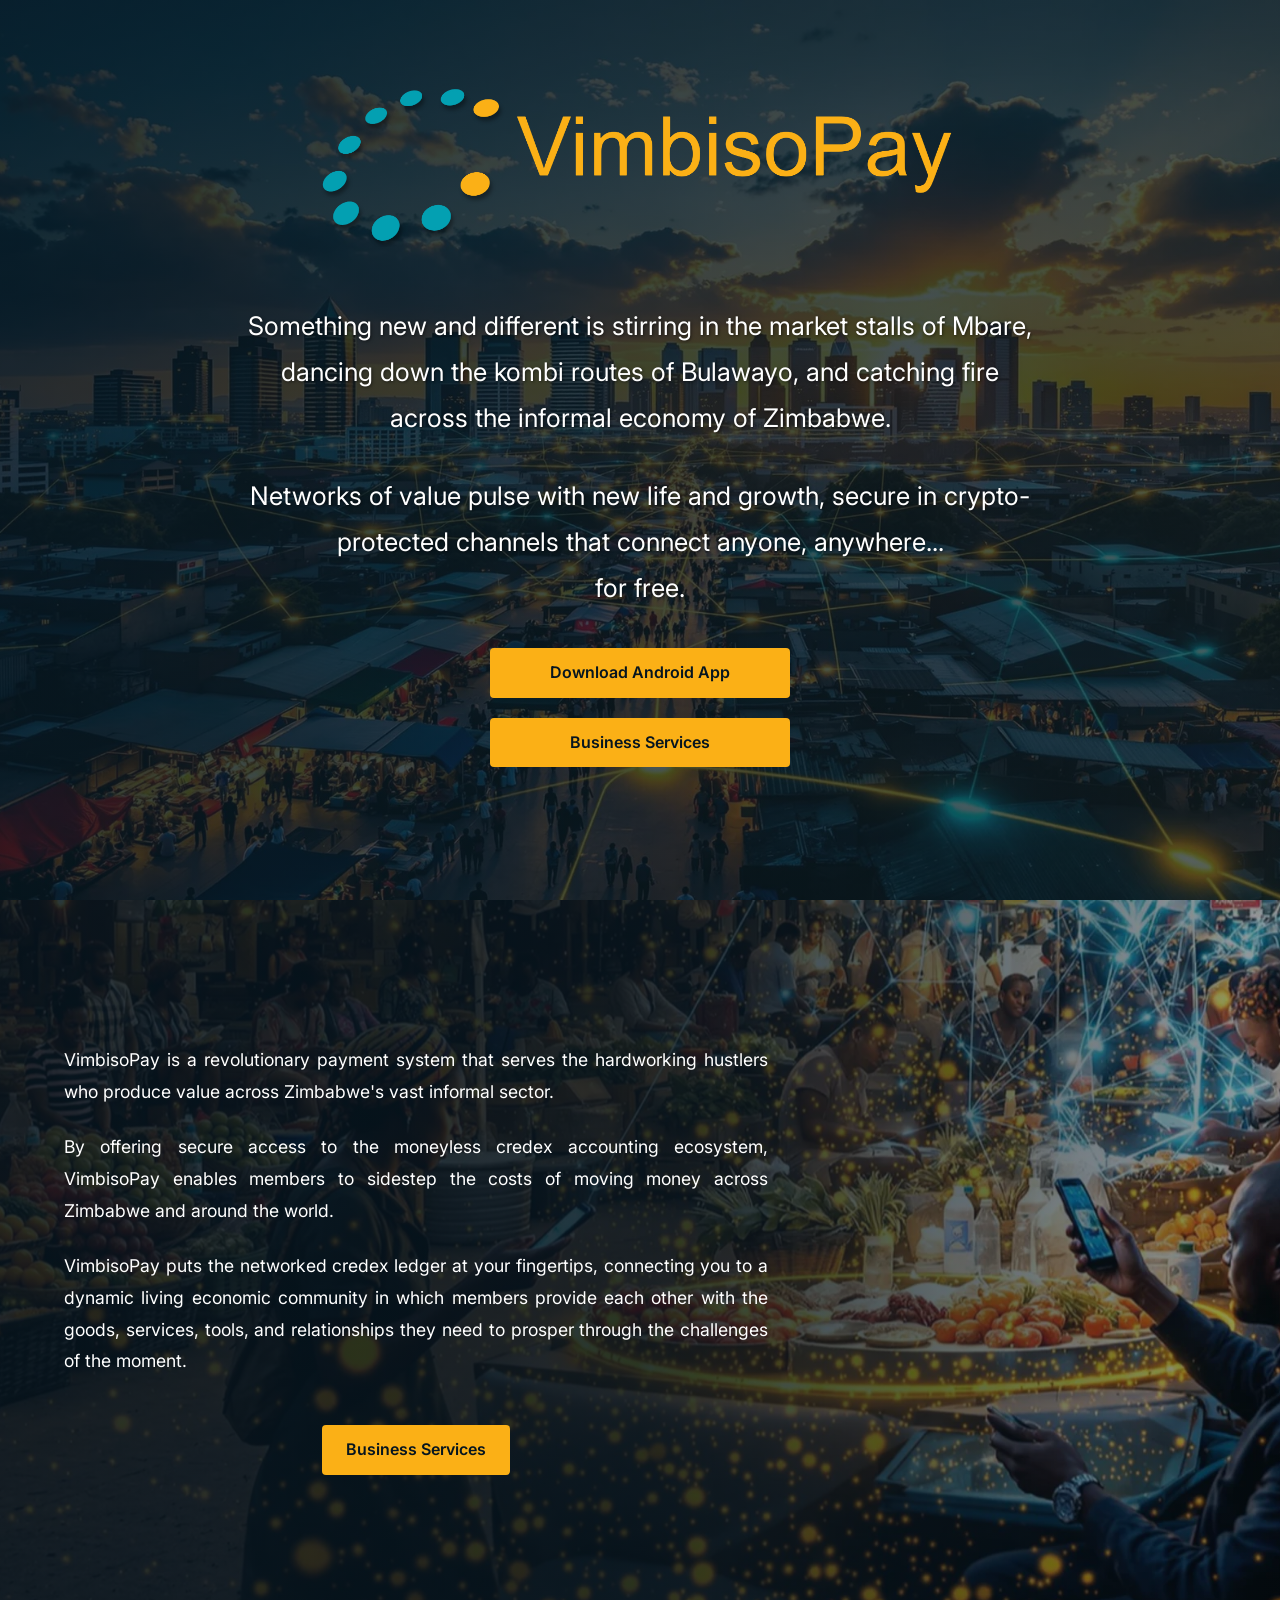
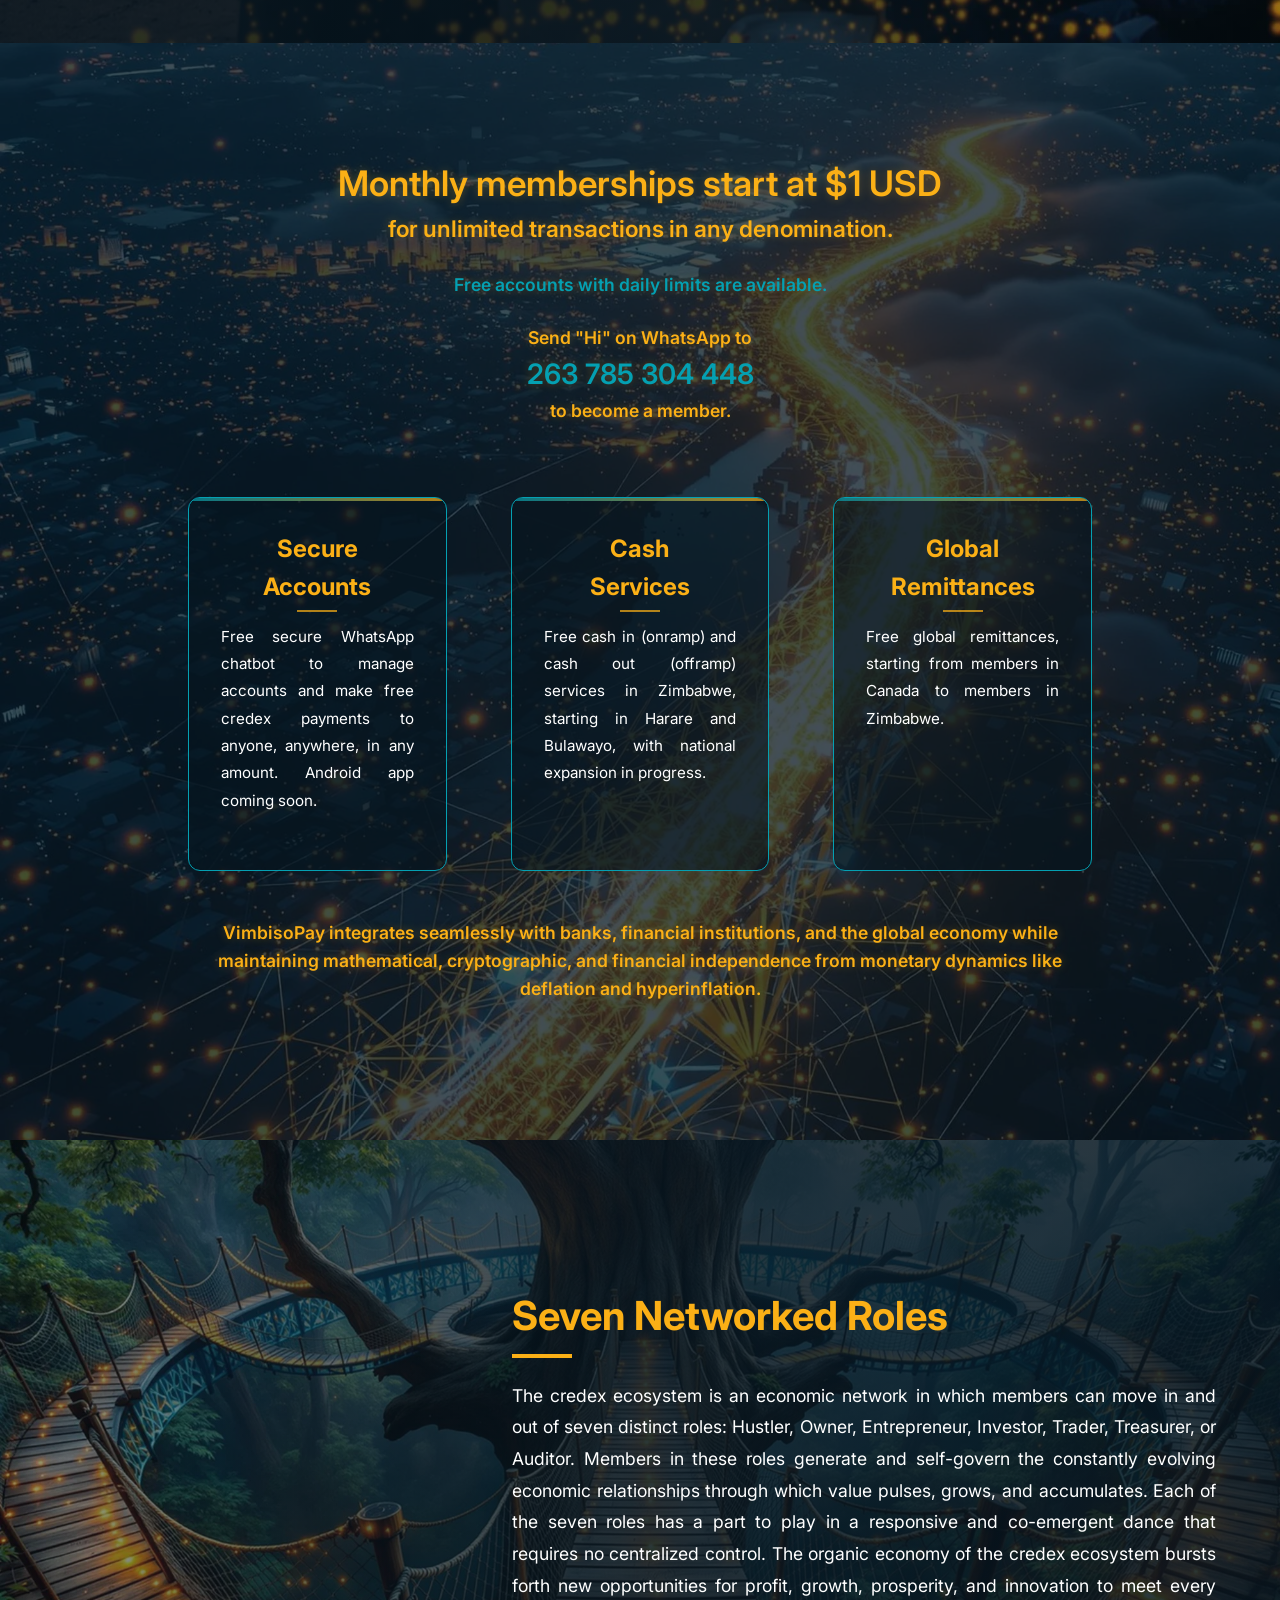
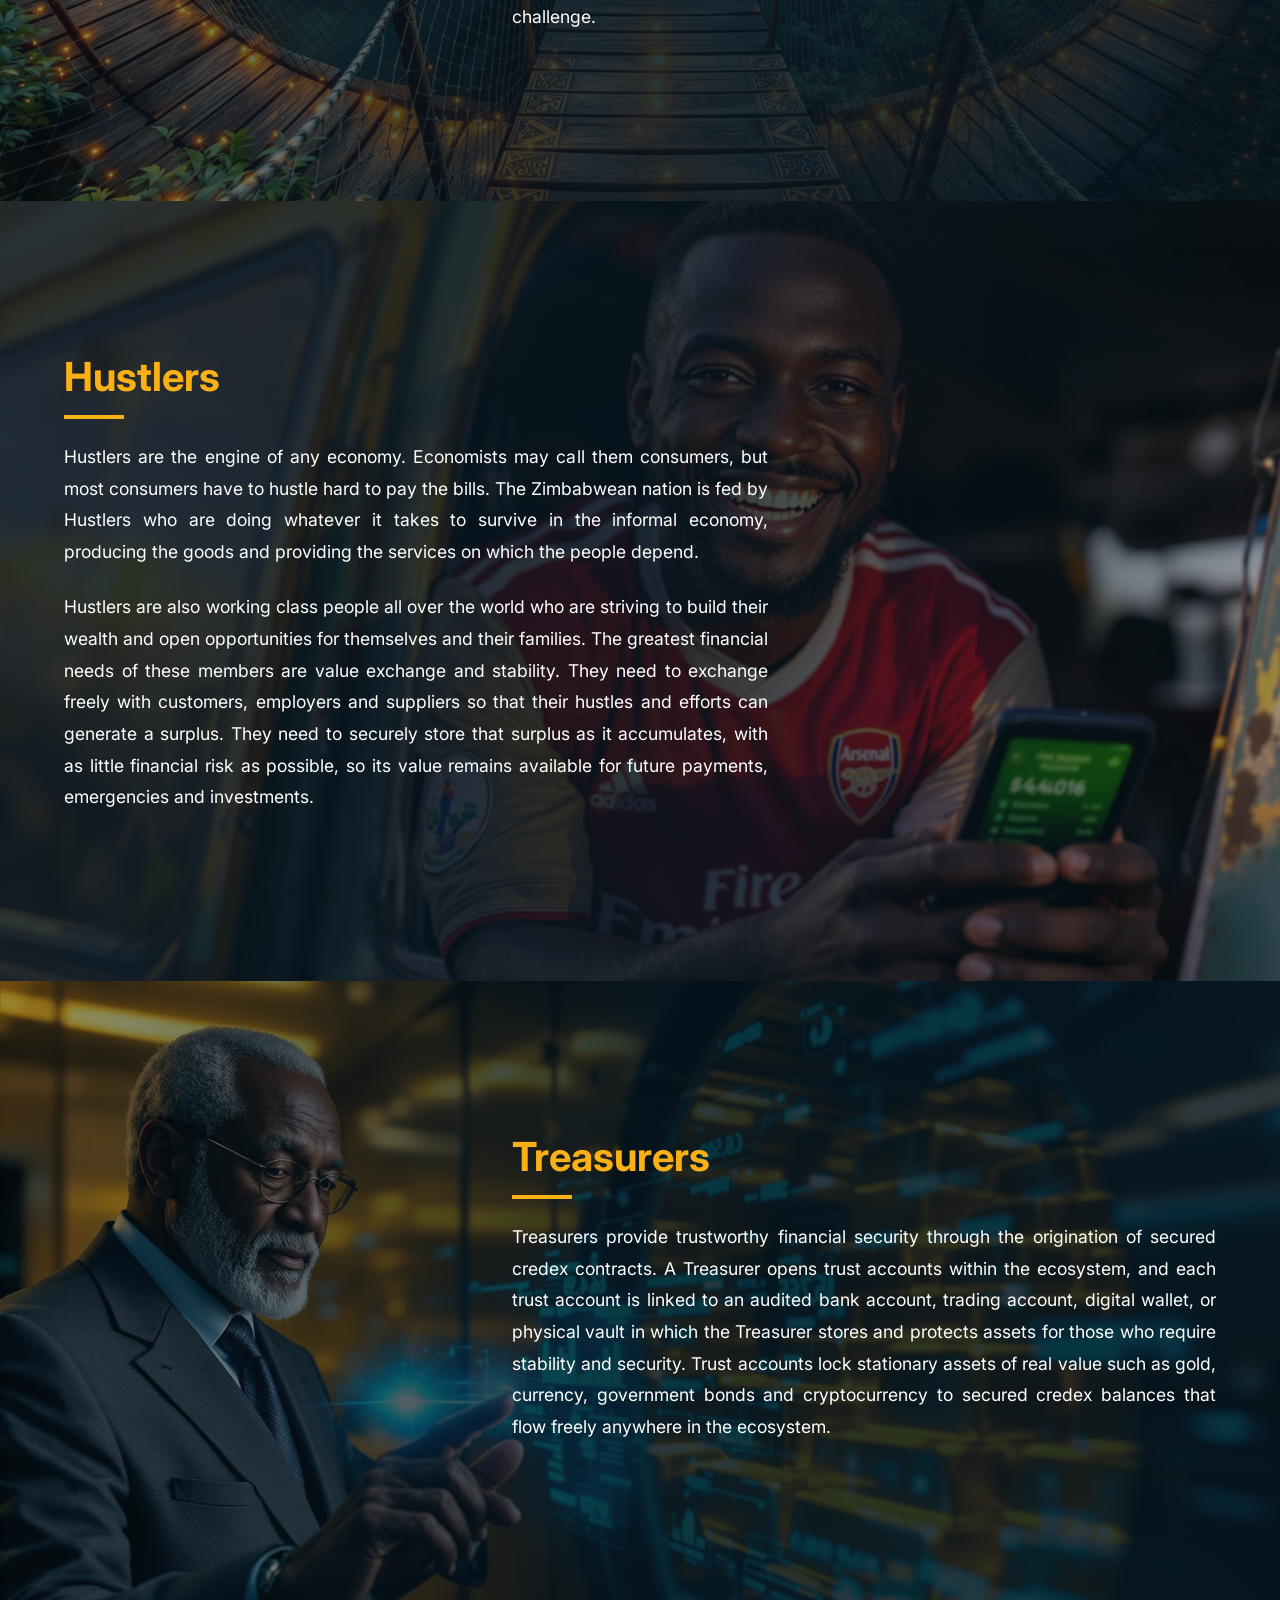
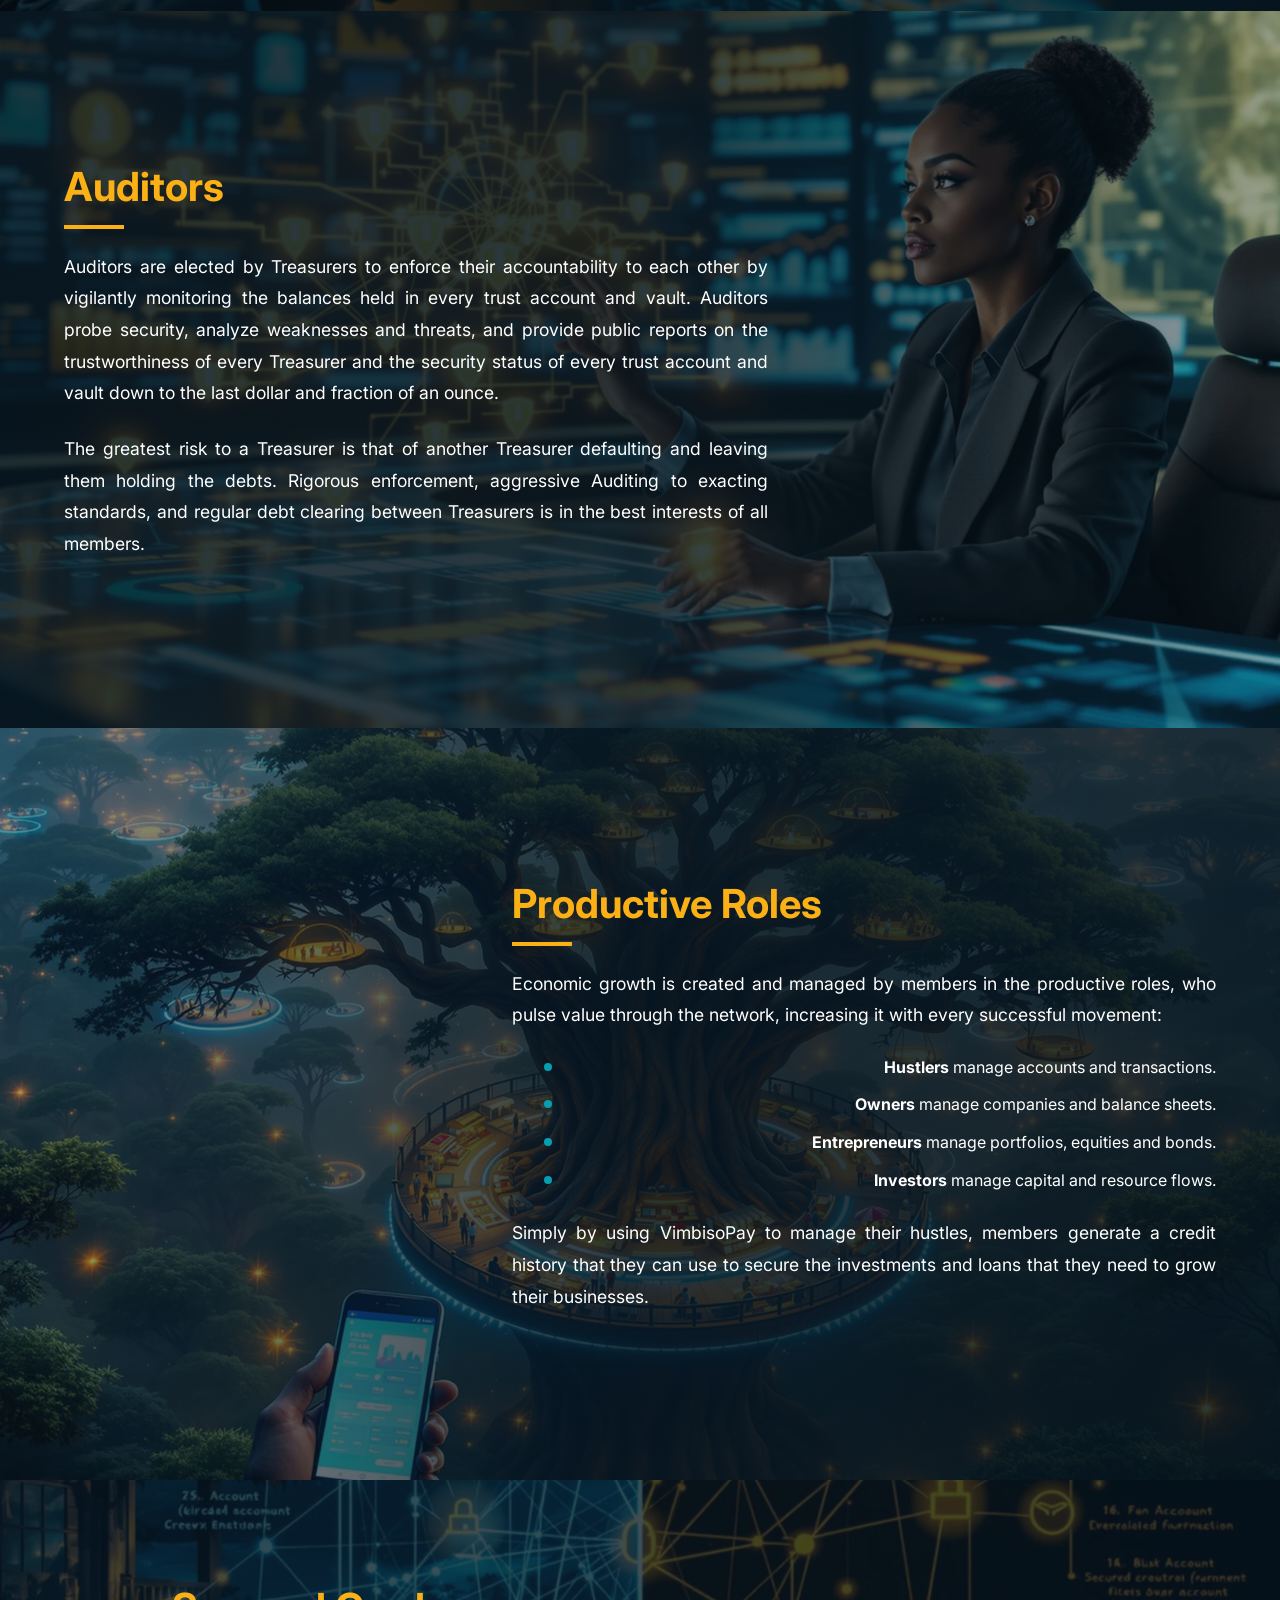
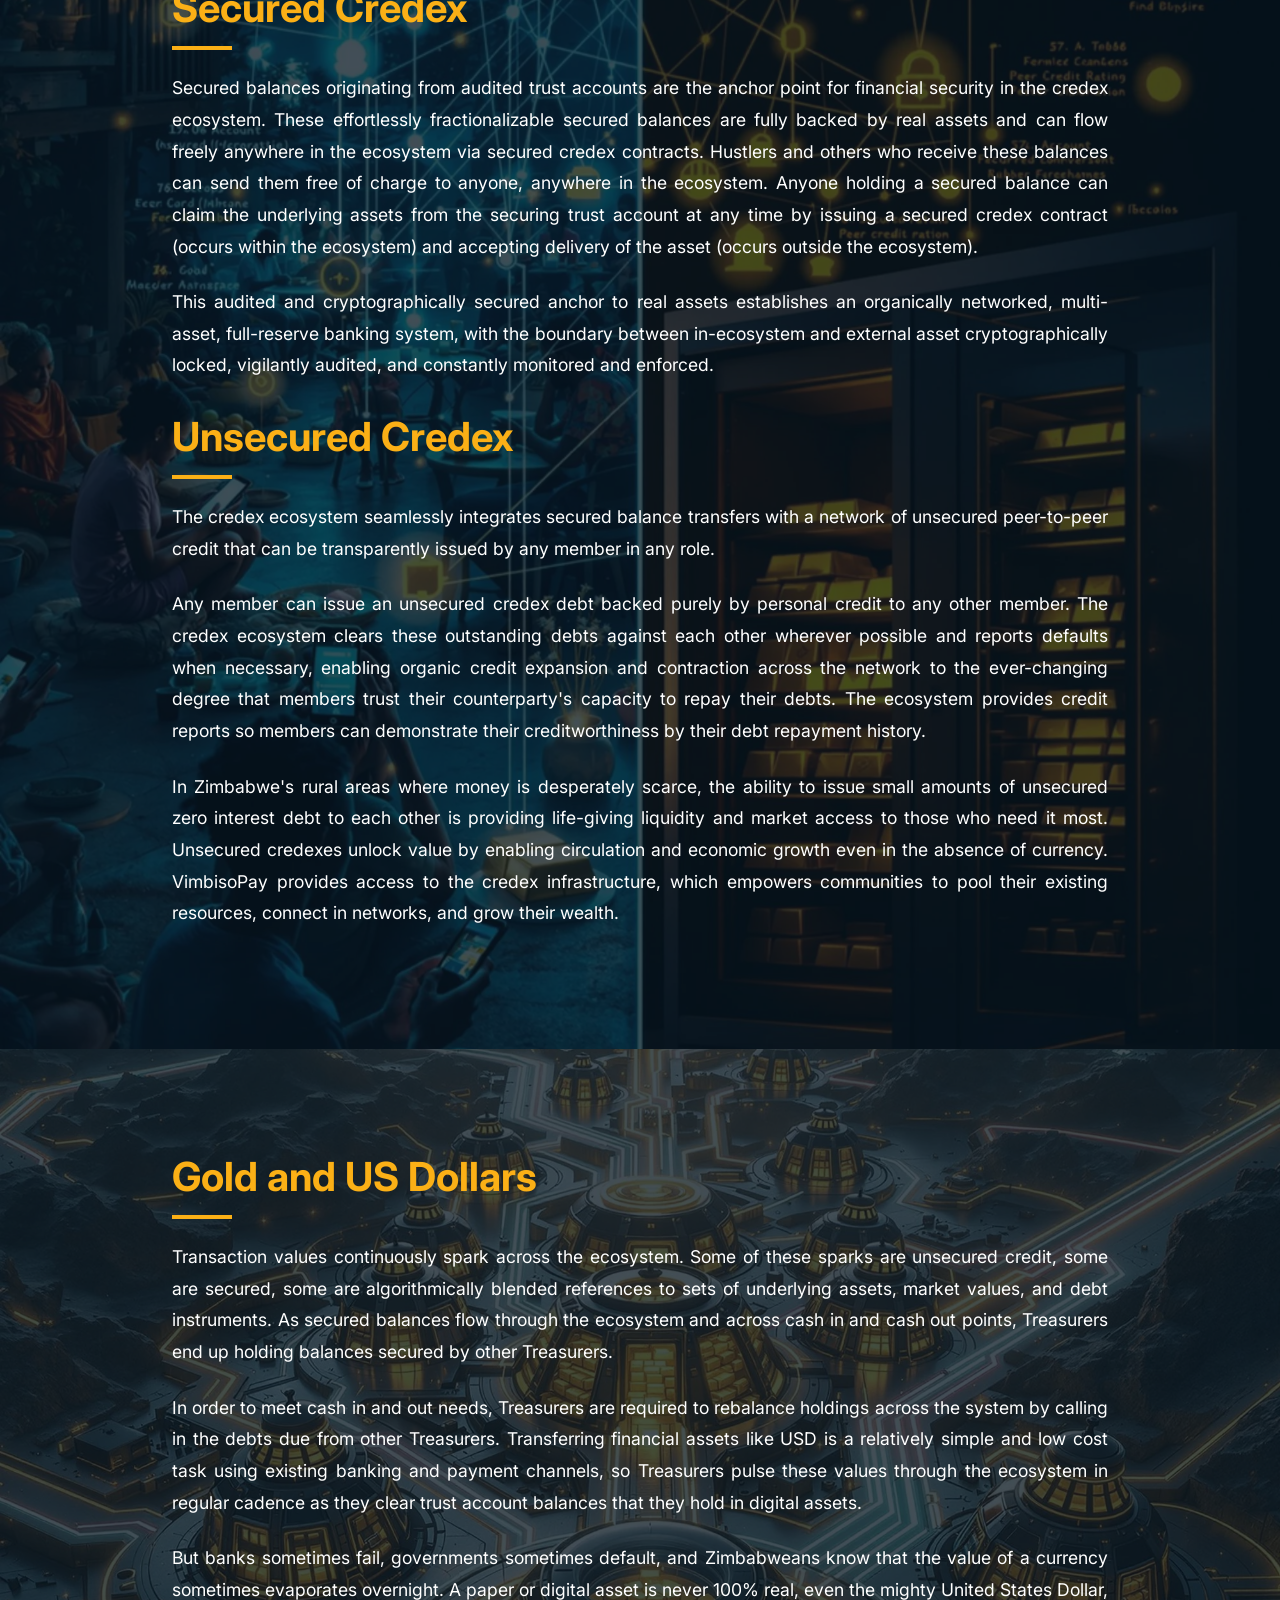
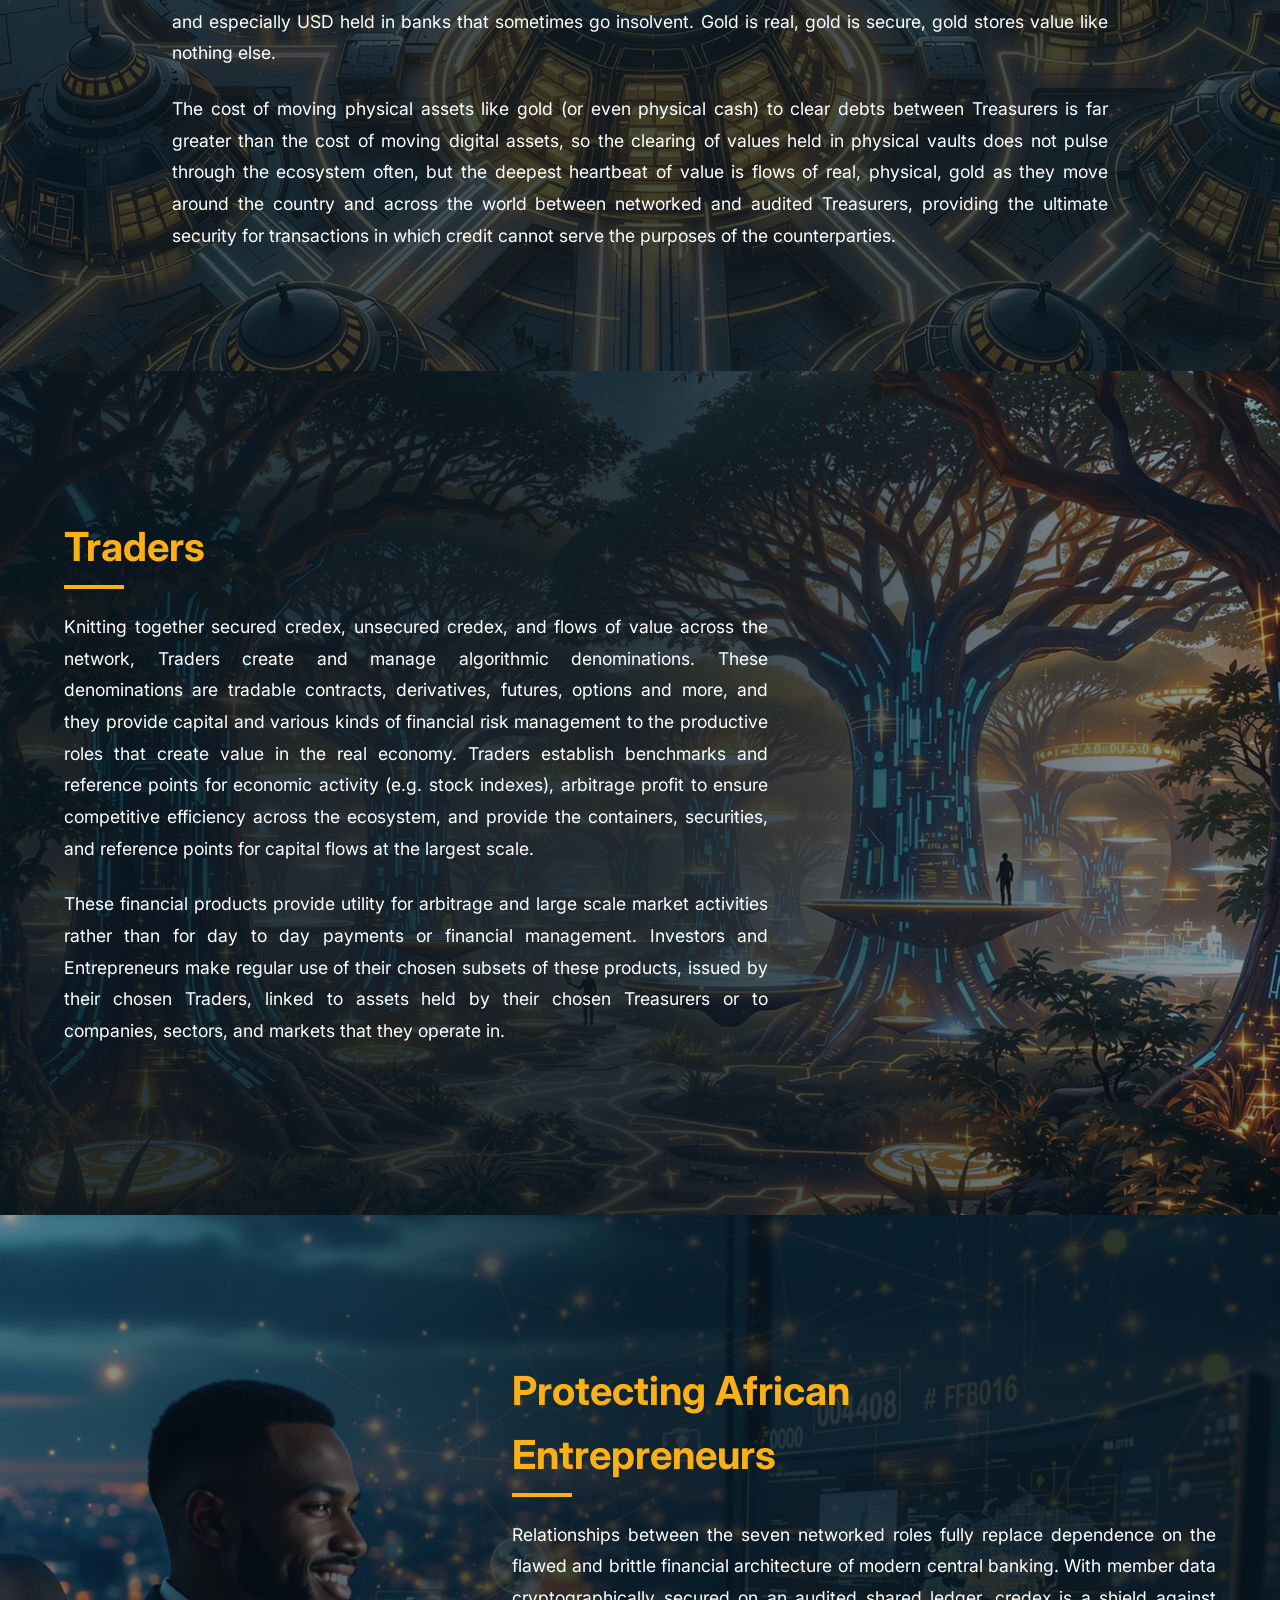
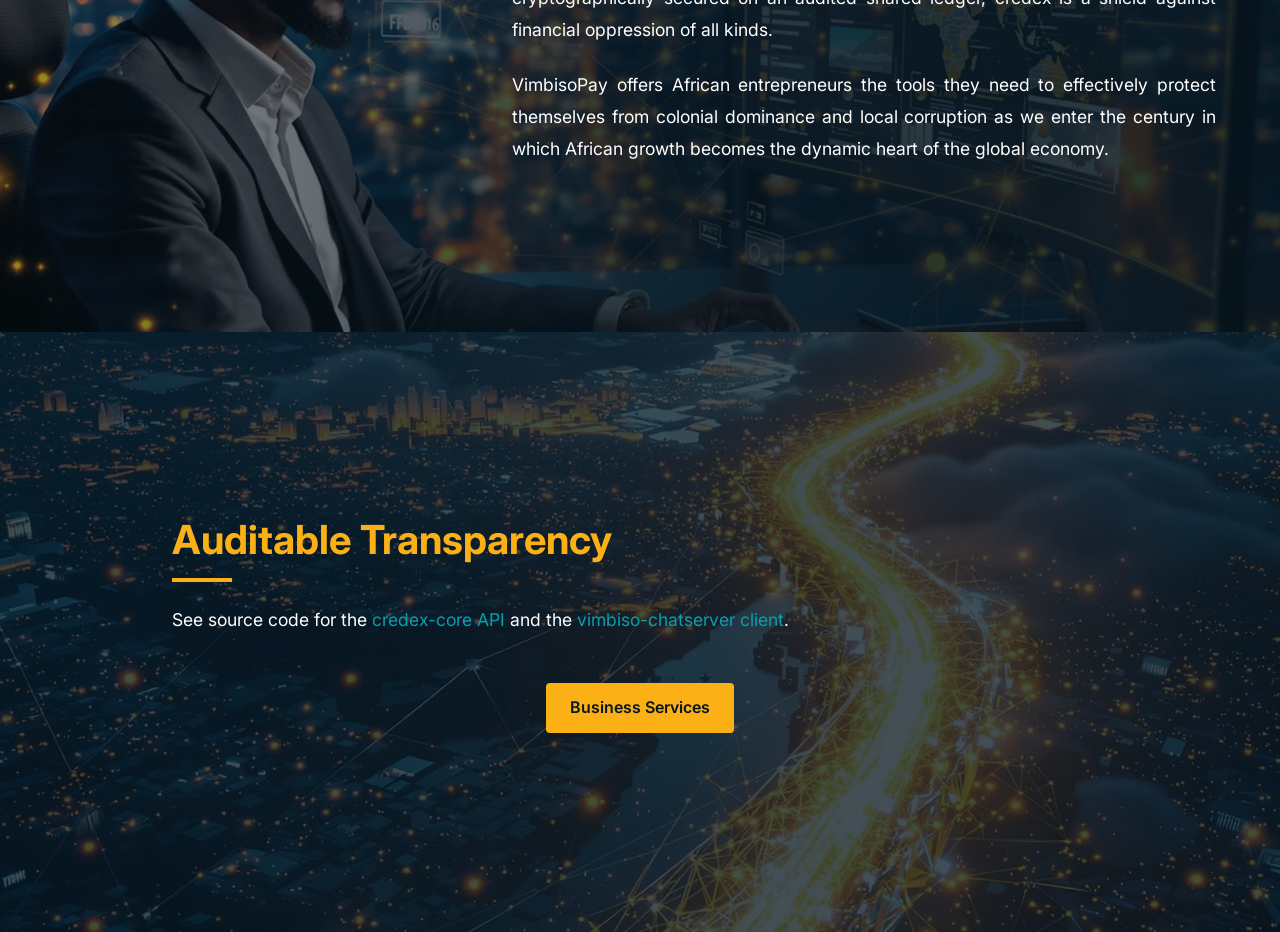
==== commit 76c43018: "button fix finally" ====
--- a/app/static_site/index.html
+++ b/app/static_site/index.html
@@ -52,9 +52,9 @@
             free.
           </p>
         </div>
-        <div class="hero__actions">
-          <a href="https://github.com/Great-Sun-Group/vimbisopay/releases/download/v4.5.0%2B02/vimbisopay-4.5.0-02.apk" class="button button--primary">Download Android App</a>
-          <a href="business-services.html" class="button button--primary">Business Services</a>
+        <div class="hero__actions" style="display: flex; flex-direction: column; align-items: center; gap: 10px;">
+          <a href="https://github.com/Great-Sun-Group/vimbisopay/releases/download/v4.5.0%2B02/vimbisopay-4.5.0-02.apk" class="button button--primary" style="margin: 5px 0; width: 100%; max-width: 300px;">Download Android App</a>
+          <a href="business-services.html" class="button button--primary" style="margin: 5px 0; width: 100%; max-width: 300px;">Business Services</a>
         </div>
       </div>
     </section>
